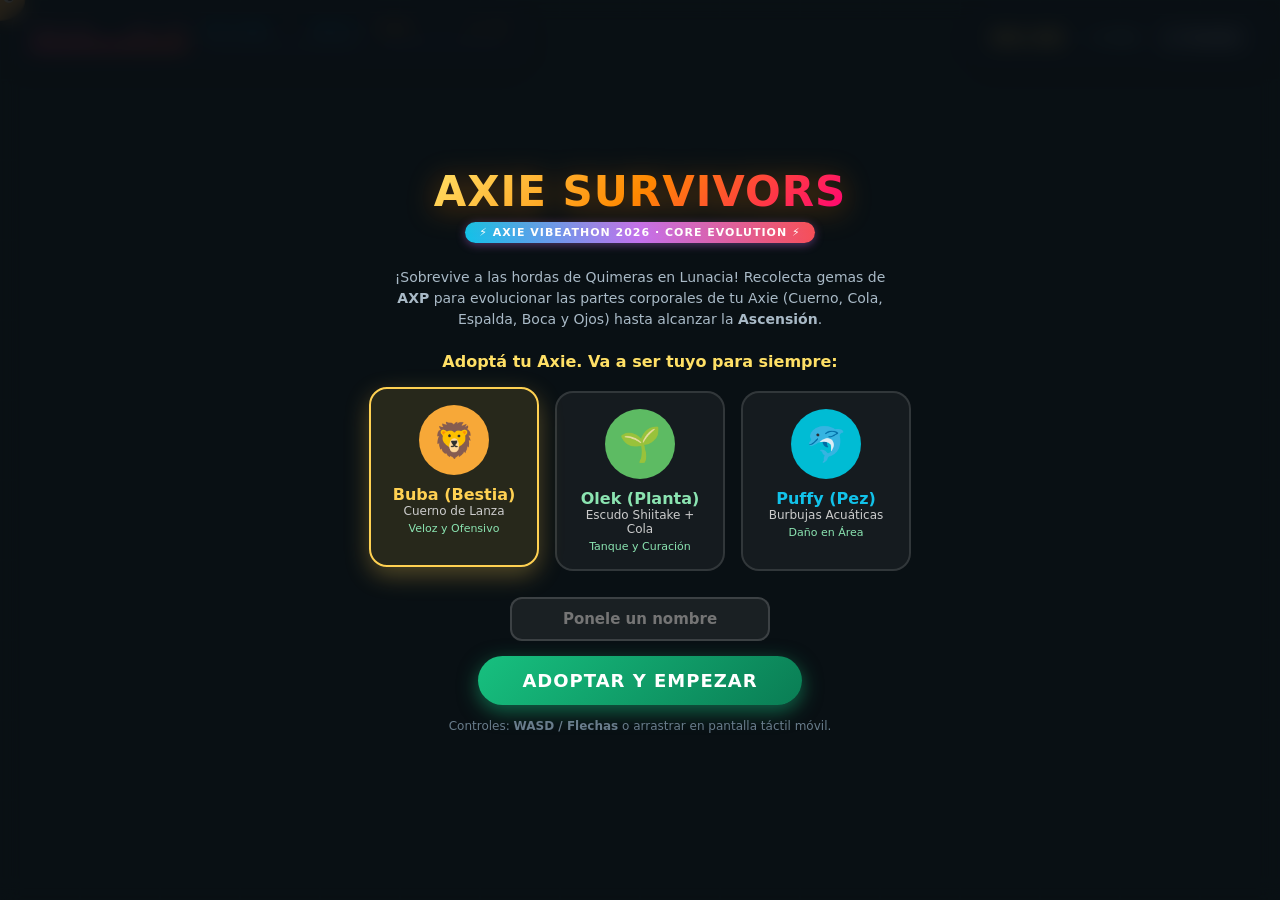
==== axie/index.html @ 71885c71 "El juego del Vibeathon, y endurecer el guardian de estaticos Entra axie/index.html, el prototipo par" ====
<!DOCTYPE html>
<html lang="es">
<head>
  <meta charset="UTF-8">
  <meta name="viewport" content="width=device-width, initial-scale=1.0, maximum-scale=1.0, user-scalable=no">
  <title>Axie Survivors: Core Evolution | Axie Vibeathon 2026</title>
  <meta name="description" content="Juego roguelite de supervivencia con evolución de partes corporales Axie Core para el Axie Vibeathon 2026.">
  <meta property="og:title" content="Axie Survivors: Core Evolution">
  <meta property="og:description" content="Defiende Lunacia contra oleadas de Quimeras, recolecta AXP y evoluciona tu Axie.">
  <meta property="og:image" content="thumbnail.jpg">
  <style>
    * {
      margin: 0;
      padding: 0;
      box-sizing: border-box;
      user-select: none;
      -webkit-user-select: none;
      font-family: 'Segoe UI', system-ui, -apple-system, sans-serif;
    }

    body, html {
      width: 100%;
      height: 100%;
      overflow: hidden;
      background-color: #0d131a;
      color: #fff;
    }

    #game-container {
      position: relative;
      width: 100%;
      height: 100%;
      display: flex;
      justify-content: center;
      align-items: center;
    }

    canvas {
      display: block;
      background: #142018;
      touch-action: none;
    }

    /* Interfaz Superior (HUD) */
    #hud {
      position: absolute;
      top: 12px;
      left: 12px;
      right: 12px;
      display: flex;
      justify-content: space-between;
      align-items: center;
      pointer-events: none;
      z-index: 10;
    }

    .hud-panel {
      background: rgba(13, 22, 28, 0.85);
      backdrop-filter: blur(8px);
      border: 1px solid rgba(255, 255, 255, 0.15);
      border-radius: 14px;
      padding: 8px 16px;
      display: flex;
      align-items: center;
      gap: 14px;
      box-shadow: 0 4px 20px rgba(0, 0, 0, 0.4);
    }

    .stat-bar-group {
      display: flex;
      flex-direction: column;
      gap: 4px;
      min-width: 160px;
    }

    .stat-label {
      font-size: 11px;
      font-weight: 700;
      text-transform: uppercase;
      letter-spacing: 0.5px;
      display: flex;
      justify-content: space-between;
    }

    .bar-container {
      width: 100%;
      height: 9px;
      background: rgba(255, 255, 255, 0.1);
      border-radius: 5px;
      overflow: hidden;
      position: relative;
    }

    .bar-fill {
      height: 100%;
      transition: width 0.15s ease-out;
      border-radius: 5px;
    }

    #hp-fill {
      background: linear-gradient(90deg, #ff416c, #ff4b2b);
      box-shadow: 0 0 10px rgba(255, 75, 43, 0.6);
    }

    #axp-fill {
      background: linear-gradient(90deg, #00b4db, #0083b0);
      box-shadow: 0 0 10px rgba(0, 180, 219, 0.6);
    }

    .hud-timer {
      font-size: 22px;
      font-weight: 800;
      letter-spacing: 1px;
      color: #ffd152;
      text-shadow: 0 2px 8px rgba(255, 209, 82, 0.4);
    }

    .hud-stats {
      font-size: 13px;
      font-weight: 700;
      color: #9fe2bf;
    }

    .hud-btn {
      pointer-events: auto;
      background: rgba(255, 255, 255, 0.1);
      border: 1px solid rgba(255, 255, 255, 0.2);
      color: white;
      border-radius: 10px;
      padding: 6px 12px;
      cursor: pointer;
      font-size: 13px;
      font-weight: 600;
      transition: all 0.2s ease;
    }

    .hud-btn:hover {
      background: rgba(255, 255, 255, 0.25);
    }

    /* Modales y Pantallas */
    .overlay-screen {
      position: absolute;
      inset: 0;
      background: rgba(8, 14, 20, 0.88);
      backdrop-filter: blur(10px);
      display: flex;
      flex-direction: column;
      justify-content: center;
      align-items: center;
      z-index: 50;
      padding: 20px;
      text-align: center;
      opacity: 1;
      transition: opacity 0.3s ease;
    }

    .overlay-screen.hidden {
      display: none;
      opacity: 0;
    }

    .game-logo {
      font-size: 42px;
      font-weight: 900;
      background: linear-gradient(135deg, #ffe066, #ff8800, #ff0077);
      -webkit-background-clip: text;
      -webkit-text-fill-color: transparent;
      margin-bottom: 6px;
      text-transform: uppercase;
      letter-spacing: 1px;
      filter: drop-shadow(0 4px 15px rgba(255, 136, 0, 0.4));
    }

    .badge-vibeathon {
      background: linear-gradient(90deg, #12c2e9, #c471ed, #f64f59);
      padding: 4px 14px;
      border-radius: 20px;
      font-size: 11px;
      font-weight: 800;
      letter-spacing: 1px;
      text-transform: uppercase;
      margin-bottom: 24px;
      box-shadow: 0 2px 10px rgba(196, 113, 237, 0.4);
    }

    /* Selector de Axies */
    .axie-selector {
      display: flex;
      gap: 16px;
      margin: 20px 0;
      flex-wrap: wrap;
      justify-content: center;
    }

    .axie-card {
      background: rgba(255, 255, 255, 0.05);
      border: 2px solid rgba(255, 255, 255, 0.12);
      border-radius: 18px;
      padding: 16px;
      width: 170px;
      cursor: pointer;
      transition: all 0.25s ease;
      display: flex;
      flex-direction: column;
      align-items: center;
    }

    .axie-card:hover, .axie-card.selected {
      border-color: #ffd152;
      background: rgba(255, 209, 82, 0.12);
      transform: translateY(-4px);
      box-shadow: 0 8px 24px rgba(255, 209, 82, 0.3);
    }

    .axie-preview-icon {
      width: 70px;
      height: 70px;
      border-radius: 50%;
      margin-bottom: 10px;
      display: flex;
      justify-content: center;
      align-items: center;
      font-size: 34px;
    }

    .btn-start {
      background: linear-gradient(135deg, #17c07f, #0a7d54);
      border: none;
      color: white;
      font-size: 18px;
      font-weight: 800;
      padding: 14px 44px;
      border-radius: 30px;
      cursor: pointer;
      box-shadow: 0 6px 20px rgba(23, 192, 127, 0.5);
      transition: all 0.2s ease;
      margin-top: 15px;
      text-transform: uppercase;
      letter-spacing: 1px;
    }

    .btn-start:hover {
      transform: scale(1.04);
      box-shadow: 0 8px 26px rgba(23, 192, 127, 0.7);
    }

    /* Modal de Subida de Nivel / Evolución de Axie Core */
    .upgrade-container {
      display: flex;
      gap: 16px;
      margin-top: 24px;
      flex-wrap: wrap;
      justify-content: center;
      max-width: 800px;
    }

    .upgrade-card {
      background: rgba(20, 32, 42, 0.95);
      border: 2px solid rgba(0, 180, 219, 0.4);
      border-radius: 16px;
      padding: 18px;
      width: 220px;
      cursor: pointer;
      transition: all 0.25s ease;
      text-align: left;
      display: flex;
      flex-direction: column;
      gap: 8px;
    }

    .upgrade-card:hover {
      transform: translateY(-6px);
      border-color: #ffe066;
      box-shadow: 0 10px 30px rgba(255, 224, 102, 0.4);
      background: rgba(26, 44, 60, 1);
    }

    .upgrade-icon {
      font-size: 32px;
      margin-bottom: 4px;
    }

    .upgrade-title {
      font-size: 16px;
      font-weight: 800;
      color: #ffe066;
    }

    .upgrade-part {
      font-size: 11px;
      font-weight: 700;
      text-transform: uppercase;
      color: #12c2e9;
      letter-spacing: 0.5px;
    }

    .upgrade-desc {
      font-size: 13px;
      color: #d1dbe5;
      line-height: 1.35;
    }

    .upgrade-level {
      margin-top: auto;
      font-size: 11px;
      font-weight: 800;
      color: #8be4b1;
      padding-top: 6px;
      border-top: 1px solid rgba(255, 255, 255, 0.1);
    }

    /* Joystick Táctil en Móvil */
    #joystick-zone {
      position: absolute;
      bottom: 24px;
      left: 24px;
      width: 120px;
      height: 120px;
      border-radius: 50%;
      background: rgba(255, 255, 255, 0.08);
      border: 2px solid rgba(255, 255, 255, 0.15);
      display: none;
      pointer-events: auto;
      touch-action: none;
      z-index: 20;
    }

    #joystick-thumb {
      position: absolute;
      width: 50px;
      height: 50px;
      border-radius: 50%;
      background: rgba(255, 209, 82, 0.7);
      border: 2px solid #fff;
      top: 35px;
      left: 35px;
      pointer-events: none;
    }

    /* ═══ AXIE CORE: el panel del Axie que es tuyo entre partidas ═══ */
    .axie-panel {
      background: rgba(20, 32, 42, 0.92);
      border: 2px solid rgba(255, 209, 82, 0.35);
      border-radius: 20px;
      padding: 18px 22px;
      width: 100%;
      max-width: 560px;
      margin: 4px 0 10px;
      text-align: left;
      box-shadow: 0 10px 34px rgba(0, 0, 0, 0.45);
    }

    .axie-cabecera {
      display: flex;
      align-items: center;
      gap: 14px;
      margin-bottom: 12px;
    }

    .axie-nombre {
      font-size: 21px;
      font-weight: 900;
      color: #ffd152;
      line-height: 1.15;
    }

    .axie-clase {
      font-size: 12px;
      font-weight: 700;
      color: #a9bac7;
      text-transform: uppercase;
      letter-spacing: 0.5px;
    }

    .axie-nivel {
      margin-left: auto;
      text-align: right;
      flex: 0 0 auto;
    }

    .axie-nivel b {
      display: block;
      font-size: 26px;
      font-weight: 900;
      color: #00e5ff;
      line-height: 1;
    }

    .axie-nivel span {
      font-size: 10px;
      font-weight: 700;
      color: #697d8c;
      text-transform: uppercase;
      letter-spacing: 0.5px;
    }

    .sellos {
      display: flex;
      gap: 5px;
      margin-top: 5px;
      justify-content: flex-end;
    }

    .sello {
      font-size: 9px;
      font-weight: 800;
      padding: 2px 7px;
      border-radius: 8px;
      background: rgba(255, 255, 255, 0.08);
      color: #4c6478;
      border: 1px solid rgba(255, 255, 255, 0.08);
    }

    .sello.logrado {
      background: linear-gradient(90deg, #c471ed, #12c2e9);
      color: #fff;
      border-color: transparent;
      box-shadow: 0 2px 8px rgba(196, 113, 237, 0.5);
    }

    .axie-barra {
      height: 8px;
      background: rgba(255, 255, 255, 0.1);
      border-radius: 5px;
      overflow: hidden;
    }

    .axie-barra div {
      height: 100%;
      background: linear-gradient(90deg, #00b4db, #c471ed);
      border-radius: 5px;
      transition: width 0.4s ease;
    }

    .axie-cifras {
      display: flex;
      justify-content: space-between;
      font-size: 11px;
      font-weight: 700;
      color: #8ea6b8;
      margin: 4px 0 12px;
    }

    .axie-cifras b { color: #ffe066; }

    .partes-grilla {
      display: grid;
      grid-template-columns: repeat(3, 1fr);
      gap: 8px;
    }

    .parte-chip {
      background: rgba(255, 255, 255, 0.05);
      border: 1px solid rgba(255, 255, 255, 0.1);
      border-radius: 12px;
      padding: 8px 9px;
      display: flex;
      align-items: center;
      gap: 8px;
      font-size: 12px;
    }

    .parte-chip .ico { font-size: 17px; line-height: 1; }
    .parte-chip .txt { flex: 1; min-width: 0; }
    .parte-chip .nom {
      display: block;
      font-weight: 800;
      color: #d1dbe5;
      white-space: nowrap;
      overflow: hidden;
      text-overflow: ellipsis;
    }
    .parte-chip .niv { display: block; font-size: 10px; font-weight: 700; color: #8be4b1; }

    .parte-comprar {
      background: rgba(23, 192, 127, 0.9);
      border: none;
      color: #fff;
      font-weight: 800;
      font-size: 10px;
      padding: 5px 8px;
      border-radius: 9px;
      cursor: pointer;
      white-space: nowrap;
      transition: all 0.2s ease;
    }

    .parte-comprar:hover:not(:disabled) { background: #17c07f; transform: scale(1.06); }
    .parte-comprar:disabled { background: rgba(255, 255, 255, 0.07); color: #4c6478; cursor: default; }

    .campo-nombre {
      background: rgba(255, 255, 255, 0.07);
      border: 2px solid rgba(255, 255, 255, 0.15);
      border-radius: 12px;
      padding: 11px 16px;
      color: #fff;
      font-size: 15px;
      font-weight: 700;
      text-align: center;
      width: 260px;
      margin-top: 6px;
    }

    .campo-nombre:focus { outline: none; border-color: #ffd152; }

    .btn-sec {
      background: none;
      border: none;
      color: #697d8c;
      font-size: 11px;
      font-weight: 700;
      cursor: pointer;
      text-decoration: underline;
      margin-top: 12px;
      padding: 4px;
    }

    .btn-sec:hover { color: #a9bac7; }

    .nota-core {
      max-width: 560px;
      font-size: 11px;
      color: #566b7d;
      line-height: 1.45;
      margin-top: 10px;
    }

    .ganancia {
      font-size: 15px;
      font-weight: 800;
      color: #8be4b1;
    }

    .ganancia b { color: #ffe066; font-size: 19px; }

    @media (max-width: 768px) {
      .game-logo { font-size: 30px; }
      .upgrade-card { width: 100%; max-width: 280px; }
      #joystick-zone { display: block; }
      .partes-grilla { grid-template-columns: repeat(2, 1fr); }
      .axie-panel { padding: 14px 16px; }
    }
  </style>
</head>
<body>

<div id="game-container">
  <canvas id="gameCanvas"></canvas>

  <!-- HUD Superior -->
  <div id="hud">
    <div class="hud-panel">
      <!-- Barra de Vida -->
      <div class="stat-bar-group">
        <div class="stat-label">
          <span style="color: #ff6b6b;">Vida (HP)</span>
          <span id="hp-text" style="color: #ff6b6b;">100 / 100</span>
        </div>
        <div class="bar-container">
          <div id="hp-fill" class="bar-fill" style="width: 100%;"></div>
        </div>
      </div>

      <!-- Barra de AXP (Axie Experience Points) -->
      <div class="stat-bar-group">
        <div class="stat-label">
          <span style="color: #00b4db;">AXP Core</span>
          <span id="axp-text" style="color: #00b4db;">Nivel 1</span>
        </div>
        <div class="bar-container">
          <div id="axp-fill" class="bar-fill" style="width: 0%;"></div>
        </div>
      </div>

      <!-- Rage → Fury, y los Puntos de Potencial que quedan -->
      <div class="stat-bar-group" style="min-width: 130px;">
        <div class="stat-label">
          <span id="rage-label" style="color: #ff8800;">Rage</span>
          <span id="rage-text" style="color: #ff8800;">0 / 10</span>
        </div>
        <div class="bar-container">
          <div id="rage-fill" class="bar-fill" style="width: 0%; background: linear-gradient(90deg,#ff8800,#ff4b2b); box-shadow: 0 0 10px rgba(255,75,43,.6);"></div>
        </div>
        <div id="pp-text" style="font-size: 10px; font-weight: 700; color: #8ea6b8; margin-top: 2px;"></div>
      </div>
    </div>

    <div class="hud-panel">
      <div id="timer-display" class="hud-timer">00:00</div>
      <div class="hud-stats">⚔️ <span id="kills-display">0</span> Kills</div>
      <button id="sound-btn" class="hud-btn" onclick="toggleAudio()">🔊 Sonido</button>
    </div>
  </div>

  <!-- Joystick Virtual para Móvil -->
  <div id="joystick-zone">
    <div id="joystick-thumb"></div>
  </div>

  <!-- Pantalla de Inicio -->
  <div id="start-screen" class="overlay-screen">
    <h1 class="game-logo">Axie Survivors</h1>
    <div class="badge-vibeathon">⚡ Axie Vibeathon 2026 · Core Evolution ⚡</div>
    <p style="max-width: 520px; color: #a9bac7; line-height: 1.5; margin-bottom: 12px; font-size: 14px;">
      ¡Sobrevive a las hordas de Quimeras en Lunacia! Recolecta gemas de <strong>AXP</strong> para evolucionar las partes corporales de tu Axie (Cuerno, Cola, Espalda, Boca y Ojos) hasta alcanzar la <strong>Ascensión</strong>.
    </p>

    <!-- ══ Estado A: todavía no adoptaste un Axie ══ -->
    <div id="adopcion">
    <h3 style="color: #ffe066; font-size: 16px; margin-top: 10px;">Adoptá tu Axie. Va a ser tuyo para siempre:</h3>
    <div class="axie-selector">
      <div class="axie-card selected" onclick="selectAxie('beast')">
        <div class="axie-preview-icon" style="background: #f7a838;">🦁</div>
        <strong style="color: #ffd152;">Buba (Bestia)</strong>
        <span style="font-size: 12px; color: #ccc;">Cuerno de Lanza</span>
        <span style="font-size: 11px; color: #8be4b1; margin-top: 4px;">Veloz y Ofensivo</span>
      </div>

      <div class="axie-card" onclick="selectAxie('plant')">
        <div class="axie-preview-icon" style="background: #5dbb63;">🌱</div>
        <strong style="color: #8be4b1;">Olek (Planta)</strong>
        <span style="font-size: 12px; color: #ccc;">Escudo Shiitake + Cola</span>
        <span style="font-size: 11px; color: #8be4b1; margin-top: 4px;">Tanque y Curación</span>
      </div>

      <div class="axie-card" onclick="selectAxie('aqua')">
        <div class="axie-preview-icon" style="background: #00bcd4;">🐬</div>
        <strong style="color: #12c2e9;">Puffy (Pez)</strong>
        <span style="font-size: 12px; color: #ccc;">Burbujas Acuáticas</span>
        <span style="font-size: 11px; color: #8be4b1; margin-top: 4px;">Daño en Área</span>
      </div>
    </div>

      <input id="nombre-axie" class="campo-nombre" maxlength="18" placeholder="Ponele un nombre" autocomplete="off">
      <br>
      <button class="btn-start" onclick="adoptarAxie()">Adoptar y empezar</button>
    </div>

    <!-- ══ Estado B: ya tenés tu Axie — se arma en pintarPanelAxie() ══ -->
    <div id="mi-axie" class="axie-panel" hidden></div>
    <button id="btn-jugar" class="btn-start" onclick="startGame()" hidden>¡Iniciar Misión!</button>

    <p style="margin-top: 14px; font-size: 12px; color: #697d8c;">
      Controles: <strong>WASD / Flechas</strong> o arrastrar en pantalla táctil móvil.
    </p>
    <p id="nota-core" class="nota-core" hidden>
      El AXP que juntes no se pierde al morir: sube de nivel a <b id="nota-nombre">tu Axie</b> para siempre.
      En los niveles 9, 19 y 29 puede <b>Ascender</b>, y cada Ascensión sube el techo de sus partes corporales.
      <i>La progresión se guarda en este navegador; en la versión conectada iría al AXP on-chain de Sky Mavis.</i>
    </p>
    <button id="btn-liberar" class="btn-sec" onclick="liberarAxie()" hidden>Liberar este Axie y adoptar otro</button>
  </div>

  <!-- Modal de Evolución de Parte Axie Core (Subida de Nivel) -->
  <div id="upgrade-modal" class="overlay-screen hidden">
    <h2 style="font-size: 28px; color: #ffe066; margin-bottom: 4px;">¡EVOLUCIÓN AXIE CORE!</h2>
    <p style="color: #a9bac7; font-size: 14px;">Evolucioná una carta, equipá una runa o pegá un amuleto:</p>
    <div id="upgrade-options" class="upgrade-container">
      <!-- Se inyectan dinámicamente -->
    </div>
  </div>

  <!-- Pantalla de Fin de Juego -->
  <div id="gameover-screen" class="overlay-screen hidden">
    <h2 id="gameover-title" style="font-size: 36px; color: #ff4b2b; margin-bottom: 8px;">¡TU AXIE HA CAÍDO!</h2>
    <div class="hud-panel" style="flex-direction: column; gap: 8px; margin: 16px 0; min-width: 280px;">
      <p style="font-size: 15px;">Tiempo Sobrevivido: <strong id="final-time" style="color: #ffd152;">00:00</strong></p>
      <p style="font-size: 15px;">Quimeras Derrotadas: <strong id="final-kills" style="color: #ff6b6b;">0</strong></p>
      <p style="font-size: 15px;">Nivel de la corrida: <strong id="final-level" style="color: #00b4db;">1</strong></p>
    </div>

    <!-- Lo que la corrida le dejó al Axie: esto es lo que NO se pierde -->
    <p class="ganancia">Tu Axie cosechó <b id="axp-cosechado">0</b> AXP</p>
    <p id="subio-nivel" style="font-size: 14px; color: #c471ed; font-weight: 800; margin-top: 6px;" hidden></p>
    <div id="mi-axie-fin" class="axie-panel" style="margin-top: 14px;"></div>

    <button class="btn-start" onclick="volverAlInicio()">Continuar</button>
  </div>

  <!-- Ascensión: los niveles 9, 19 y 29, igual que en Axie -->
  <div id="ascension-modal" class="overlay-screen hidden">
    <div class="badge-vibeathon">⚡ Axie Core ⚡</div>
    <h2 style="font-size: 34px; color: #ffe066; margin-bottom: 6px;">¡ASCENSIÓN!</h2>
    <p style="color: #d1dbe5; font-size: 15px; max-width: 460px; line-height: 1.5;">
      <b id="asc-nombre">Tu Axie</b> llegó al <b id="asc-nivel">nivel 9</b> y sincronizó su progreso.
    </p>
    <p style="color: #8be4b1; font-size: 15px; font-weight: 800; margin-top: 10px;">
      Sus partes corporales ahora pueden llegar al <b id="asc-techo">nivel 2</b>.
    </p>
    <button class="btn-start" onclick="cerrarAscension()">Sincronizar</button>
  </div>
</div>

<script>
/* ==========================================================================
   AXIE SURVIVORS: CORE EVOLUTION - MOTOR DEL JUEGO
   Construido para el Axie Vibeathon 2026 con IA (Antigravity)
   ========================================================================== */

// --- Sistema de Audio Sintetizado (Web Audio API - Cero dependencias externas) ---
let audioCtx = null;
let audioEnabled = true;

function initAudio() {
  if (!audioCtx) {
    audioCtx = new (window.AudioContext || window.webkitAudioContext)();
  }
  if (audioCtx.state === 'suspended') {
    audioCtx.resume();
  }
}

function toggleAudio() {
  audioEnabled = !audioEnabled;
  document.getElementById('sound-btn').innerText = audioEnabled ? '🔊 Sonido' : '🔇 Mudo';
}

function playSound(type) {
  if (!audioEnabled || !audioCtx) return;
  try {
    const osc = audioCtx.createOscillator();
    const gain = audioCtx.createGain();
    osc.connect(gain);
    gain.connect(audioCtx.destination);
    const now = audioCtx.currentTime;

    if (type === 'shoot') {
      osc.type = 'triangle';
      osc.frequency.setValueAtTime(440, now);
      osc.frequency.exponentialRampToValueAtTime(110, now + 0.12);
      gain.gain.setValueAtTime(0.2, now);
      gain.gain.exponentialRampToValueAtTime(0.01, now + 0.12);
      osc.start(now);
      osc.stop(now + 0.12);
    } else if (type === 'gem') {
      osc.type = 'sine';
      osc.frequency.setValueAtTime(600, now);
      osc.frequency.setValueAtTime(900, now + 0.05);
      gain.gain.setValueAtTime(0.15, now);
      gain.gain.exponentialRampToValueAtTime(0.01, now + 0.12);
      osc.start(now);
      osc.stop(now + 0.12);
    } else if (type === 'hit') {
      osc.type = 'square';
      osc.frequency.setValueAtTime(150, now);
      osc.frequency.exponentialRampToValueAtTime(40, now + 0.08);
      gain.gain.setValueAtTime(0.18, now);
      gain.gain.exponentialRampToValueAtTime(0.01, now + 0.08);
      osc.start(now);
      osc.stop(now + 0.08);
    } else if (type === 'levelup') {
      osc.type = 'sine';
      osc.frequency.setValueAtTime(330, now);
      osc.frequency.setValueAtTime(440, now + 0.08);
      osc.frequency.setValueAtTime(554, now + 0.16);
      osc.frequency.setValueAtTime(659, now + 0.24);
      gain.gain.setValueAtTime(0.25, now);
      gain.gain.exponentialRampToValueAtTime(0.01, now + 0.35);
      osc.start(now);
      osc.stop(now + 0.35);
    } else if (type === 'shockwave') {
      osc.type = 'sawtooth';
      osc.frequency.setValueAtTime(180, now);
      osc.frequency.exponentialRampToValueAtTime(50, now + 0.25);
      gain.gain.setValueAtTime(0.25, now);
      gain.gain.exponentialRampToValueAtTime(0.01, now + 0.25);
      osc.start(now);
      osc.stop(now + 0.25);
    }
  } catch (e) {}
}

// --- Configuración de Canvas y Renderizado ---
const canvas = document.getElementById('gameCanvas');
const ctx = canvas.getContext('2d');

let viewWidth = window.innerWidth;
let viewHeight = window.innerHeight;

function resize() {
  viewWidth = window.innerWidth;
  viewHeight = window.innerHeight;
  canvas.width = viewWidth;
  canvas.height = viewHeight;
}
window.addEventListener('resize', resize);
resize();

// --- Estado Global del Juego ---
let gameState = 'START'; // START, PLAYING, UPGRADE, GAMEOVER
let gameTime = 0; // segundos
let kills = 0;
let lastTimestamp = 0;
let selectedClass = 'beast';

// Cámara
const camera = { x: 0, y: 0 };

// Límites del mundo de Lunacia
const WORLD_SIZE = 2600;

// --- Partes Corporales de Axie Core y sus Niveles ---
const bodyParts = {
  horn: { name: 'Cuerno (Pocky)', level: 0, maxLevel: 5, icon: '🗡️', part: 'Cuerno', desc: 'Dispara lanzas perforantes a la quimera más cercana.' },
  tail: { name: 'Cola (Carrot)', level: 0, maxLevel: 5, icon: '⚡', part: 'Cola', desc: 'Onda expansiva radial que empuja y daña enemigos.' },
  back: { name: 'Espalda (Shiitake)', level: 0, maxLevel: 5, icon: '🛡️', part: 'Espalda', desc: 'Otorga escudo protector y regeneración periódica.' },
  mouth: { name: 'Boca (Nut Cracker)', level: 0, maxLevel: 5, icon: '🦷', part: 'Boca', desc: 'Ráfaga de mordiscos con probabilidad de robo de vida.' },
  eyes: { name: 'Ojos (Chubby)', level: 0, maxLevel: 5, icon: '👁️', part: 'Ojos', desc: 'Aumenta el radio magnético de AXP y golpe crítico.' },
  ears: { name: 'Orejas (Nimo)', level: 0, maxLevel: 5, icon: '🪽', part: 'Orejas', desc: 'Aumenta la velocidad de movimiento y recarga de ataques.' }
};

/* ══════════════════════════════════════════════════════════════════════════
   AXIE CORE — el Axie es TUYO y sobrevive a la partida
   ──────────────────────────────────────────────────────────────────────────
   El documento oficial de Axie Core pide que un juego de terceros no sea una
   experiencia aislada, sino que alimente la progresión del Axie del jugador.
   Acá se refleja el sistema real:
     · AXP  — se acumula de por vida y NO se pierde al morir.
     · Nivel — sale del AXP acumulado. Máximo 30, como en Axie.
     · Ascensión — en los niveles 9, 19 y 29. En Axie sincroniza el nivel
       on-chain y es lo que habilita subir las partes de nivel; acá cada
       Ascensión sube el TECHO de las partes permanentes.
     · Partes — las 6 reales, se mejoran gastando AXP hasta ese techo.
   El guardado es localStorage: es el reemplazo local del AXP on-chain de Sky
   Mavis, que es lo que iría en la versión conectada a Ronin.
   ══════════════════════════════════════════════════════════════════════════ */
const CLAVE_AXIE = 'axie_core_v1';
const NIVEL_MAX = 30;
const ASCENSIONES = [9, 19, 29];

const CLASES = {
  beast: { nombre: 'Bestia', icono: '🦁', color: '#f7a838', sugerido: 'Buba' },
  plant: { nombre: 'Planta', icono: '🌱', color: '#5dbb63', sugerido: 'Olek' },
  aqua:  { nombre: 'Pez',    icono: '🐬', color: '#00bcd4', sugerido: 'Puffy' }
};

let miAxie = null;
let axpDeLaCorrida = 0;

/* ══════════════════════════════════════════════════════════════════════════
   LAS PARTES SON CARTAS  —  el corazón de Axie Origins
   ──────────────────────────────────────────────────────────────────────────
   En Origins cada una de las 6 partes del cuerpo ES una carta, con su clase
   propia. Un Axie Bestia puede tener orejas de Planta, y esa carta cuenta como
   Planta para todo: para el triángulo y para los Puntos de Potencial.
   Buba usa las partes REALES del Axie #5147 (wings-pro), un Axie que existe.
   ⚠️ Las de Olek y Puffy son plausibles pero SIN VERIFICAR contra el juego:
   hay que cambiarlas por las de dos Axies reales de la colección.
   ══════════════════════════════════════════════════════════════════════════ */
const PARTES_POR_CLASE = {
  beast: {   // Axie #5147 "wings-pro" — partes reales
    eyes:  { carta: 'Neo',          clase: 'bird'  },
    ears:  { carta: 'Clover',       clase: 'plant' },
    mouth: { carta: 'Goda',         clase: 'beast' },
    horn:  { carta: 'Little Branch',clase: 'beast' },
    back:  { carta: 'Ronin',        clase: 'beast' },
    tail:  { carta: 'Shiba',        clase: 'beast' }
  },
  plant: {   // ⚠️ sin verificar
    eyes:  { carta: 'Papi',         clase: 'plant' },
    ears:  { carta: 'Leafy',        clase: 'plant' },
    mouth: { carta: 'Serious',      clase: 'plant' },
    horn:  { carta: 'Cactus',       clase: 'plant' },
    back:  { carta: 'Shiitake',     clase: 'plant' },
    tail:  { carta: 'Carrot',       clase: 'plant' }
  },
  aqua: {    // ⚠️ sin verificar
    eyes:  { carta: 'Gero',         clase: 'aqua'  },
    ears:  { carta: 'Nimo',         clase: 'aqua'  },
    mouth: { carta: 'Risky Fish',   clase: 'aqua'  },
    horn:  { carta: 'Shoal Star',   clase: 'aqua'  },
    back:  { carta: 'Anemone',      clase: 'aqua'  },
    tail:  { carta: 'Nimo Tail',    clase: 'aqua'  }
  }
};

/* Colores de clase, para pintar las cartas y los amuletos */
const COLOR_CLASE = { beast:'#f7a838', plant:'#5dbb63', aqua:'#00bcd4', bird:'#ff6b9d', neutral:'#c9d4de' };
const NOMBRE_CLASE = { beast:'Bestia', plant:'Planta', aqua:'Aqua', bird:'Ave', neutral:'Neutral' };

/* ══ PUNTOS DE POTENCIAL ══
   15 por Axie: 2 por cada parte (de la clase de esa parte) + 3 del cuerpo
   (de la clase del Axie). Es la cuenta exacta del juego: el #5147 da
   11 Bestia / 2 Planta / 2 Ave, que es 4 partes Bestia ×2 + 3 del cuerpo. */
let puntosPotencial = {};

function calcularPuntosPotencial(cls){
  const pp = { beast:0, plant:0, aqua:0, bird:0 };
  const set = PARTES_POR_CLASE[cls];
  for (const k in set) pp[set[k].clase] = (pp[set[k].clase] || 0) + 2;
  pp[cls] += 3;                       // el cuerpo
  return pp;
}

/* ══ RUNAS ══  Una por Axie, pasiva, atada a la clase. Se elige en la corrida.
   "Way of Beast/Plant/Aquatic", "Counter Stance" y "Heart of the Ocean" son
   nombres reales de Origins; los efectos están adaptados al formato survivors. */
const RUNAS = {
  beast: [
    { id:'way-beast', nombre:'Way of Beast', rareza:'Épica',
      desc:'Cada quimera derrotada te da +1 Rage.' },
    { id:'counter-stance', nombre:'Counter Stance', rareza:'Mística',
      desc:'Cuando te golpean, devolvés una onda de daño alrededor.' }
  ],
  plant: [
    { id:'way-plant', nombre:'Way of Plant', rareza:'Épica',
      desc:'Leaf: regenerás 5 HP cada 4 segundos.' },
    { id:'thorn-armor', nombre:'Armadura de Espinas', rareza:'Rara',
      desc:'+40 HP máximo, y los que te tocan reciben daño.' }
  ],
  aqua: [
    { id:'heart-ocean', nombre:'Heart of the Ocean', rareza:'Épica',
      desc:'+75 HP máximo.' },
    { id:'way-aqua', nombre:'Way of Aquatic', rareza:'Mística',
      desc:'Cada 6 gemas de AXP disparás una burbuja que estalla.' }
  ]
};

/* ══ AMULETOS ══  Uno por carta. Se pagan con Puntos de Potencial: los de
   clase exigen puntos de ESA clase, los neutrales usan cualquiera. */
const AMULETOS = [
  { id:'furia',   nombre:'Amuleto de Furia',  clase:'neutral', costo:2, rareza:'Común',
    desc:'+30% de daño de esta carta.' },
  { id:'veloz',   nombre:'Amuleto Veloz',     clase:'neutral', costo:3, rareza:'Raro',
    desc:'−25% de recarga de esta carta.' },
  { id:'preciso', nombre:'Amuleto Preciso',   clase:'neutral', costo:2, rareza:'Común',
    desc:'+20% de probabilidad de golpe crítico (×2).' },
  { id:'rage',    nombre:'Amuleto de Rage',   clase:'beast',   costo:3, rareza:'Épico',
    desc:'Esta carta suma +1 Rage cada vez que golpea.' },
  { id:'hoja',    nombre:'Amuleto de Hoja',   clase:'plant',   costo:3, rareza:'Raro',
    desc:'Esta carta te cura 3 HP por golpe.' },
  { id:'pluma',   nombre:'Amuleto de Pluma',  clase:'bird',    costo:3, rareza:'Raro',
    desc:'Feather: esta carta alcanza más lejos y pega +15%.' },
  { id:'burbuja', nombre:'Amuleto de Burbuja',clase:'aqua',    costo:3, rareza:'Épico',
    desc:'Aplica Vulnerable: la quimera recibe +20% de daño.' }
];

/* Lo equipado en la corrida actual */
let runaEquipada = null;
let amuletos = {};        // parte → amuleto
let ppGastados = {};      // clase → puntos usados

/* ══ RAGE Y FURY ══  +2 de daño por stack; a los 10 se transforma.
   Es literalmente el sistema de Origins, y es el pico que le faltaba a la corrida. */
let rage = 0;
let furyRestante = 0;
let cansancio = 0;

/* ⚠️ Fury tiene que ser un PICO, no el estado normal. Medido: con Way of Beast
   (+1 Rage por muerte) más el Amuleto de Rage (+1 por golpe), el jugador pasaba
   40 de 70 segundos transformado — al doble de daño el 57% del tiempo, que
   deja de ser un premio y pasa a ser el piso. Después de cada Fury hay 6
   segundos en los que el Rage no sube, y así la cadencia es subir, estallar,
   recuperar. */
function sumarRage(n){
  if (furyRestante > 0 || cansancio > 0) return;
  rage = Math.min(10, rage + n);
  if (rage >= 10){
    rage = 0;
    furyRestante = 6;
    playSound('levelup');
    createFloatingText(player.x, player.y - 44, '¡FURY FORM!', '#ff4b2b');
  }
}

/* El multiplicador de daño que sale de Rage/Fury, igual que en el juego real */
function multiplicadorDeRage(){ return furyRestante > 0 ? 2 : 1; }
function bonoPlanoDeRage(){ return furyRestante > 0 ? 0 : rage * 2; }

/* ══ TRIÁNGULO DE CLASES ══
   Reptil/Planta/Dusk → Aqua/Ave/Dawn → Bestia/Bug/Mech → Reptil/Planta/Dusk.
   ±15%, y +10% más si el Axie usa una carta de su propia clase. Se apilan. */
const LE_GANA_A = { plant:['aqua','bird'], aqua:['beast'], bird:['beast'], beast:['plant'] };

function factorDeClase(claseCarta, claseEnemigo){
  let f = 1;
  if ((LE_GANA_A[claseCarta] || []).includes(claseEnemigo)) f += 0.15;
  else if ((LE_GANA_A[claseEnemigo] || []).includes(claseCarta)) f -= 0.15;
  if (miAxie && claseCarta === miAxie.clase) f += 0.10;   // carta de su propia clase
  return f;
}

/* Todo lo que una carta necesita saber para pegar: daño, recarga y extras. */
function statsDeCarta(parte, danioBase, recargaBase){
  const a = amuletos[parte];
  let danio = danioBase, recarga = recargaBase, alcance = 1, critico = 0;
  if (a){
    if (a.id === 'furia')   danio *= 1.30;
    if (a.id === 'veloz')   recarga *= 0.75;
    if (a.id === 'preciso') critico += 0.20;
    if (a.id === 'pluma'){  danio *= 1.15; alcance = 1.35; }
  }
  danio = (danio + bonoPlanoDeRage()) * multiplicadorDeRage();
  return { danio, recarga, alcance, critico, amuleto: a };
}

/* Todo lo que entra al HTML pasa por acá: el nombre lo escribe el jugador. */
function esc(s){
  return String(s).replace(/[&<>"']/g, c =>
    ({ '&':'&amp;', '<':'&lt;', '>':'&gt;', '"':'&quot;', "'":'&#39;' }[c]));
}

const axpDeNivel = (n) => Math.floor(40 * Math.pow(n, 1.7));
const techoDePartes = (a) => 1 + a.ascensiones;
const costoDeParte = (nivelActual) => 400 * Math.pow(nivelActual + 1, 2);

function nivelPorAxp(axp){
  let n = 1;
  while (n < NIVEL_MAX && axp >= axpDeNivel(n + 1)) n++;
  return n;
}

/* ⚠️ Lo que vuelve de localStorage se sanea número por número: alcanza con
   editarlo a mano para meter un "5" de texto o un 1e999 y romper las cuentas. */
function cargarAxie(){
  try {
    const crudo = localStorage.getItem(CLAVE_AXIE);
    if (!crudo) return null;
    const a = JSON.parse(crudo);
    if (!a || !CLASES[a.clase]) return null;
    const entero = (v, tope) => Math.min(tope, Math.max(0, Math.floor(Number(v)) || 0));
    a.nombre = String(a.nombre || 'Axie').slice(0, 18);
    a.axpTotal = entero(a.axpTotal, 9e12);
    a.axpDisponible = entero(a.axpDisponible, 9e12);
    a.ascensiones = entero(a.ascensiones, ASCENSIONES.length);
    const partes = {};
    for (const k in bodyParts) partes[k] = entero(a.partes && a.partes[k], bodyParts[k].maxLevel);
    a.partes = partes;
    return a;
  } catch (e) { return null; }
}

function guardarAxie(){
  try { localStorage.setItem(CLAVE_AXIE, JSON.stringify(miAxie)); } catch (e) {}
}

function adoptarAxie(){
  const campo = document.getElementById('nombre-axie');
  const escrito = (campo.value || '').trim().slice(0, 18);
  miAxie = {
    nombre: escrito || CLASES[selectedClass].sugerido,
    clase: selectedClass,
    axpTotal: 0,
    axpDisponible: 0,
    ascensiones: 0,
    partes: Object.fromEntries(Object.keys(bodyParts).map(k => [k, 0]))
  };
  guardarAxie();
  mostrarInicio();
  startGame();
}

function liberarAxie(){
  if (!miAxie) return;
  if (!confirm('¿Liberar a ' + miAxie.nombre + '? Se pierde todo su progreso.')) return;
  try { localStorage.removeItem(CLAVE_AXIE); } catch (e) {}
  miAxie = null;
  mostrarInicio();
}

function mejorarParte(k){
  if (!miAxie) return;
  const lv = miAxie.partes[k];
  const costo = costoDeParte(lv);
  if (lv >= techoDePartes(miAxie) || miAxie.axpDisponible < costo) return;
  miAxie.axpDisponible -= costo;
  miAxie.partes[k]++;
  guardarAxie();
  playSound('levelup');
  pintarPanelAxie(gameState === 'GAMEOVER' ? 'mi-axie-fin' : 'mi-axie');
}

function pintarPanelAxie(destinoId){
  const cont = document.getElementById(destinoId);
  if (!cont || !miAxie) return;

  const cls = CLASES[miAxie.clase];
  const nivel = nivelPorAxp(miAxie.axpTotal);
  const tope = nivel >= NIVEL_MAX;
  const base = axpDeNivel(nivel);
  const sig = axpDeNivel(Math.min(NIVEL_MAX, nivel + 1));
  const pct = tope ? 100 : Math.round(((miAxie.axpTotal - base) / (sig - base)) * 100);
  const techo = techoDePartes(miAxie);
  const num = (n) => n.toLocaleString('es');

  const sellos = ASCENSIONES.map((n, i) =>
    `<span class="sello ${miAxie.ascensiones > i ? 'logrado' : ''}">ASC ${n}</span>`).join('');

  const partes = Object.keys(bodyParts).map(k => {
    const p = bodyParts[k];
    const lv = miAxie.partes[k];
    const costo = costoDeParte(lv);
    const enTope = lv >= techo;
    const puede = !enTope && miAxie.axpDisponible >= costo;
    return `<div class="parte-chip">
      <span class="ico">${p.icon}</span>
      <span class="txt"><span class="nom">${p.part}</span><span class="niv">Nv ${lv} / ${techo}</span></span>
      <button class="parte-comprar" ${puede ? '' : 'disabled'} onclick="mejorarParte('${k}')"
        >${enTope ? 'TOPE' : num(costo) + ' AXP'}</button>
    </div>`;
  }).join('');

  cont.innerHTML = `
    <div class="axie-cabecera">
      <div class="axie-preview-icon" style="background:${cls.color}; width:52px; height:52px; font-size:26px; margin:0;">${cls.icono}</div>
      <div>
        <div class="axie-nombre">${esc(miAxie.nombre)}</div>
        <div class="axie-clase">${cls.nombre} · Axie Core</div>
      </div>
      <div class="axie-nivel">
        <b>${nivel}</b><span>Nivel del Axie</span>
        <div class="sellos">${sellos}</div>
      </div>
    </div>
    <div class="axie-barra"><div style="width:${pct}%"></div></div>
    <div class="axie-cifras">
      <span>AXP de por vida: <b>${num(miAxie.axpTotal)}</b></span>
      <span>${tope ? 'Nivel máximo' : 'Faltan <b>' + num(sig - miAxie.axpTotal) + '</b> para el nivel ' + (nivel + 1)}</span>
    </div>
    <div class="axie-cifras" style="margin-bottom:8px;">
      <span>Para gastar en partes: <b>${num(miAxie.axpDisponible)} AXP</b></span>
      <span>Techo de partes: <b>Nv ${techo}</b></span>
    </div>
    <div class="partes-grilla">${partes}</div>`;
}

function mostrarInicio(){
  const hay = !!miAxie;
  document.getElementById('adopcion').hidden = hay;
  document.getElementById('mi-axie').hidden = !hay;
  document.getElementById('btn-jugar').hidden = !hay;
  document.getElementById('nota-core').hidden = !hay;
  document.getElementById('btn-liberar').hidden = !hay;

  if (hay){
    selectedClass = miAxie.clase;
    document.getElementById('nota-nombre').innerText = miAxie.nombre;
    pintarPanelAxie('mi-axie');
  }

  document.getElementById('gameover-screen').classList.add('hidden');
  document.getElementById('ascension-modal').classList.add('hidden');
  document.getElementById('start-screen').classList.remove('hidden');
  gameState = 'START';
}

function volverAlInicio(){ mostrarInicio(); }

function ofrecerAscension(nuevas){
  miAxie.ascensiones = nuevas;
  guardarAxie();
  document.getElementById('asc-nombre').innerText = miAxie.nombre;
  document.getElementById('asc-nivel').innerText = 'nivel ' + ASCENSIONES[nuevas - 1];
  document.getElementById('asc-techo').innerText = 'nivel ' + techoDePartes(miAxie);
  document.getElementById('ascension-modal').classList.remove('hidden');
  playSound('levelup');
}

function cerrarAscension(){
  document.getElementById('ascension-modal').classList.add('hidden');
  pintarPanelAxie('mi-axie-fin');
}

// --- Jugador (Axie) ---
const player = {
  x: 0,
  y: 0,
  radius: 22,
  speed: 190,
  hp: 100,
  maxHp: 100,
  shield: 0,
  maxShield: 40,
  level: 1,
  axp: 0,
  nextLevelAxp: 100,
  color: '#f7a838',
  facingLeft: false,
  walkCycle: 0,
  // Tiempos de recarga de ataques
  hornCooldown: 0,
  tailCooldown: 0,
  mouthCooldown: 0,
  backHealCooldown: 0
};

// Entidades del mundo
let projectiles = [];
let shockwaves = [];
let enemies = [];
let gems = [];
let particles = [];
let floatingTexts = [];

// --- Configuración de Clases ---
function selectAxie(cls) {
  selectedClass = cls;
  document.querySelectorAll('.axie-card').forEach(c => c.classList.remove('selected'));
  event.currentTarget.classList.add('selected');
}

function applyAxieClass(cls) {
  // Reiniciar partes
  for (let key in bodyParts) {
    bodyParts[key].level = 0;
  }

  /* Las 6 cartas del Axie: nombre y clase reales de cada parte. Una parte de
     otra clase (las orejas Clover de Buba son Planta) cuenta como esa clase
     para el triángulo y para los Puntos de Potencial. */
  const cartas = PARTES_POR_CLASE[cls];
  for (const k in bodyParts){
    bodyParts[k].carta = cartas[k].carta;
    bodyParts[k].clase = cartas[k].clase;
    bodyParts[k].name = cartas[k].carta;
  }

  // Runa, amuletos, potencial y Rage: todo empieza de cero en cada corrida
  runaEquipada = null;
  amuletos = {};
  ppGastados = { beast:0, plant:0, aqua:0, bird:0 };
  puntosPotencial = calcularPuntosPotencial(cls);
  rage = 0;
  furyRestante = 0;
  cansancio = 0;

  if (cls === 'beast') {
    player.color = '#f7a838'; // Dorado Bestia
    player.maxHp = 100;
    player.speed = 210;
    bodyParts.horn.level = 1; // Comienza con lanza
  } else if (cls === 'plant') {
    player.color = '#5dbb63'; // Verde Planta
    player.maxHp = 150;
    player.speed = 175;
    bodyParts.back.level = 1; // Comienza con escudo
    // ⚠️ Y con la cola, o la Planta no puede hacer daño. El escudo cura pero no
    // mata; sin un arma no hay muertos, sin muertos no hay gemas, sin gemas no
    // hay AXP y sin AXP nunca llega al menú donde le darían un arma. Era un
    // punto muerto: medido, 0 kills en 90 segundos. Cada clase tiene que
    // arrancar con al menos UNA parte que haga daño.
    bodyParts.tail.level = 1;
  } else if (cls === 'aqua') {
    player.color = '#00bcd4'; // Azul Pez
    player.maxHp = 110;
    player.speed = 195;
    bodyParts.mouth.level = 1; // Comienza con ráfaga
  }

  /* Las partes permanentes del Axie son el PISO de la corrida. Esto es lo que
     hace que jugar sirva para algo más que la corrida: lo que mejoraste con el
     AXP de las partidas anteriores ya viene puesto. */
  if (miAxie && miAxie.clase === cls){
    for (const k in bodyParts){
      bodyParts[k].level = Math.max(bodyParts[k].level, miAxie.partes[k] || 0);
    }
  }

  player.hp = player.maxHp;
}

// --- Controles (Teclado y Joystick Móvil) ---
const keys = {};
window.addEventListener('keydown', e => {
  keys[e.key.toLowerCase()] = true;
  if (['arrowup', 'arrowdown', 'arrowleft', 'arrowright', ' '].includes(e.key.toLowerCase())) {
    e.preventDefault();
  }
});
window.addEventListener('keyup', e => {
  keys[e.key.toLowerCase()] = false;
});

// Joystick táctil
const joystickZone = document.getElementById('joystick-zone');
const joystickThumb = document.getElementById('joystick-thumb');
let joystickActive = false;
let joystickVector = { x: 0, y: 0 };
let joystickCenter = { x: 0, y: 0 };

function handleTouchStart(e) {
  const touch = e.touches[0];
  const rect = joystickZone.getBoundingClientRect();
  joystickCenter = { x: rect.left + rect.width / 2, y: rect.top + rect.height / 2 };
  joystickActive = true;
  updateJoystick(touch.clientX, touch.clientY);
}

function handleTouchMove(e) {
  if (!joystickActive) return;
  const touch = e.touches[0];
  updateJoystick(touch.clientX, touch.clientY);
}

function handleTouchEnd() {
  joystickActive = false;
  joystickVector = { x: 0, y: 0 };
  joystickThumb.style.transform = `translate(0px, 0px)`;
}

function updateJoystick(clientX, clientY) {
  const dx = clientX - joystickCenter.x;
  const dy = clientY - joystickCenter.y;
  const dist = Math.sqrt(dx * dx + dy * dy);
  const maxRadius = 40;

  if (dist > 0) {
    const angle = Math.atan2(dy, dx);
    const clampedDist = Math.min(dist, maxRadius);
    joystickVector = { x: Math.cos(angle) * (clampedDist / maxRadius), y: Math.sin(angle) * (clampedDist / maxRadius) };
    joystickThumb.style.transform = `translate(${Math.cos(angle) * clampedDist}px, ${Math.sin(angle) * clampedDist}px)`;
  }
}

joystickZone.addEventListener('touchstart', handleTouchStart, { passive: false });
window.addEventListener('touchmove', handleTouchMove, { passive: false });
window.addEventListener('touchend', handleTouchEnd);

// --- Generador de Quimeras (Enemigos) ---
let spawnTimer = 0;

function spawnEnemy() {
  // Aparición en círculo alrededor del jugador fuera de la pantalla
  const angle = Math.random() * Math.PI * 2;
  const dist = Math.max(viewWidth, viewHeight) * 0.65 + Math.random() * 100;
  const x = player.x + Math.cos(angle) * dist;
  const y = player.y + Math.sin(angle) * dist;

  // Tipos de Quimera según el tiempo
  let type = 'slime';
  let hp = 20 + gameTime * 0.7;
  let speed = 75 + Math.random() * 25;
  let radius = 16;
  let color = '#78c257';

  const roll = Math.random();
  if (gameTime > 40 && roll > 0.6) {
    type = 'bat';
    hp = 14 + gameTime * 0.4;
    speed = 135;
    radius = 14;
    color = '#9c59b6';
  } else if (gameTime > 90 && roll > 0.85) {
    type = 'brute';
    hp = 70 + gameTime * 1.5;
    speed = 55;
    radius = 26;
    color = '#e74c3c';
  }

  /* ⚠️ Cada quimera tiene CLASE, y con eso entra el triángulo de Axie:
     Planta le gana a Aqua y Ave, Aqua y Ave le ganan a Bestia, Bestia le gana
     a Planta. ±15%, más 10% si el Axie usa una carta de su propia clase.
     Es lo que hace que elegir a Buba o a Olek signifique algo de verdad. */
  const clases = ['plant', 'aqua', 'bird', 'beast'];
  const clase = clases[Math.floor(Math.random() * clases.length)];

  enemies.push({ x, y, hp, maxHp: hp, speed, radius, color, type, clase, vulnerable: 0 });
}

// --- Lógica de Ataques de Partes Axie Core ---
function updateAttacks(dt) {
  // 1. Cuerno (Pocky) - Lanza perforante al enemigo más cercano
  if (bodyParts.horn.level > 0) {
    player.hornCooldown -= dt;
    const c = statsDeCarta('horn', 24 + bodyParts.horn.level * 10,
                           1.3 - (bodyParts.horn.level * 0.15) - (bodyParts.ears.level * 0.05));
    const cooldownRate = c.recarga;
    if (player.hornCooldown <= 0 && enemies.length > 0) {
      player.hornCooldown = Math.max(0.4, cooldownRate);

      // Buscar enemigo más cercano
      let closest = null;
      let minDist = 450 * c.alcance;
      for (let e of enemies) {
        const d = Math.hypot(e.x - player.x, e.y - player.y);
        if (d < minDist) {
          minDist = d;
          closest = e;
        }
      }

      if (closest) {
        const angle = Math.atan2(closest.y - player.y, closest.x - player.x);
        const count = bodyParts.horn.level >= 4 ? 3 : (bodyParts.horn.level >= 2 ? 2 : 1);
        const spread = 0.2;

        for (let i = 0; i < count; i++) {
          const finalAngle = angle + (i - (count - 1) / 2) * spread;
          projectiles.push({
            x: player.x,
            y: player.y,
            vx: Math.cos(finalAngle) * 480,
            vy: Math.sin(finalAngle) * 480,
            damage: c.danio,
            parte: 'horn',
            clase: bodyParts.horn.clase,
            critico: c.critico,
            pierce: bodyParts.horn.level >= 3 ? 3 : 1,
            radius: 8,
            color: COLOR_CLASE[bodyParts.horn.clase],
            life: 1.5
          });
        }
        playSound('shoot');
      }
    }
  }

  // 2. Cola (Carrot) - Onda expansiva eléctrica
  if (bodyParts.tail.level > 0) {
    player.tailCooldown -= dt;
    const c = statsDeCarta('tail', 35 + bodyParts.tail.level * 15,
                           3.5 - (bodyParts.tail.level * 0.4) - (bodyParts.ears.level * 0.1));
    if (player.tailCooldown <= 0) {
      player.tailCooldown = Math.max(1.2, c.recarga);
      const radius = (90 + bodyParts.tail.level * 22) * c.alcance;
      shockwaves.push({
        x: player.x,
        y: player.y,
        currentRadius: 10,
        maxRadius: radius,
        damage: c.danio,
        parte: 'tail',
        clase: bodyParts.tail.clase,
        growth: 320,
        color: COLOR_CLASE[bodyParts.tail.clase],
        // A quién ya alcanzó esta onda: se golpea una sola vez por onda.
        golpeados: new Set()
      });
      playSound('shockwave');
    }
  }

  // 3. Boca (Nut Cracker) - Ráfaga hacia el frente
  if (bodyParts.mouth.level > 0) {
    player.mouthCooldown -= dt;
    const c = statsDeCarta('mouth', 18 + bodyParts.mouth.level * 8, 1.0 - (bodyParts.mouth.level * 0.1));
    if (player.mouthCooldown <= 0) {
      player.mouthCooldown = Math.max(0.5, c.recarga);
      const angle = player.facingLeft ? Math.PI : 0;
      projectiles.push({
        x: player.x,
        y: player.y,
        vx: Math.cos(angle) * 380 * c.alcance,
        vy: (Math.random() - 0.5) * 80,
        damage: c.danio,
        parte: 'mouth',
        clase: bodyParts.mouth.clase,
        critico: c.critico,
        pierce: 1,
        radius: 11,
        color: COLOR_CLASE[bodyParts.mouth.clase],
        life: 0.8,
        lifesteal: bodyParts.mouth.level >= 3
      });
      playSound('shoot');
    }
  }

  // 4. Espalda (Shiitake) - Escudo y Curación
  if (bodyParts.back.level > 0) {
    player.backHealCooldown -= dt;
    if (player.backHealCooldown <= 0) {
      player.backHealCooldown = 8.0 - (bodyParts.back.level * 0.8);
      const healAmount = 5 + bodyParts.back.level * 4;
      player.hp = Math.min(player.maxHp, player.hp + healAmount);
      createFloatingText(player.x, player.y - 30, `+${healAmount} HP`, '#4cd137');
    }
  }

  /* ══ Runas pasivas que corren con el reloj ══ */
  if (runaEquipada){
    if (runaEquipada.id === 'way-plant'){                 // Leaf: 5 HP cada 4s
      player.leafCooldown = (player.leafCooldown || 0) - dt;
      if (player.leafCooldown <= 0){
        player.leafCooldown = 4;
        if (player.hp < player.maxHp){
          player.hp = Math.min(player.maxHp, player.hp + 5);
          createFloatingText(player.x, player.y - 30, '+5 Leaf', '#8be4b1');
        }
      }
    }
  }

  // Fury se gasta, y al terminar deja el cansancio
  if (furyRestante > 0){
    furyRestante = Math.max(0, furyRestante - dt);
    if (furyRestante === 0) cansancio = 6;
  } else if (cansancio > 0){
    cansancio = Math.max(0, cansancio - dt);
  }
}

/* ══════════════════════════════════════════════════════════════════════════
   UN SOLO LUGAR donde una carta le pega a una quimera.
   Acá entran el triángulo de clases, el crítico, Vulnerable y los efectos de
   los amuletos. Tenerlo en una sola función es lo que evita que el proyectil
   y la onda expansiva se vayan separando con cada cambio de balance.
   ══════════════════════════════════════════════════════════════════════════ */
function aplicarGolpe(e, danioBase, claseCarta, parte, probCritico, px, py, color){
  let danio = danioBase * factorDeClase(claseCarta, e.clase);

  const critico = probCritico > 0 && Math.random() < probCritico;
  if (critico) danio *= 2;

  if (e.vulnerable > 0) danio *= 1.20;          // Vulnerable: +20% recibido

  e.hp -= danio;

  const ventaja = factorDeClase(claseCarta, e.clase) > 1.05;
  createFloatingText(e.x, e.y - 15, Math.round(danio) + (critico ? '!' : ''),
                     critico ? '#ff4b2b' : (ventaja ? '#8be4b1' : '#ffe066'));
  spawnParticles(px, py, color, critico ? 8 : 4);
  playSound('hit');

  // Efectos del amuleto pegado a ESA carta
  const a = amuletos[parte];
  if (a){
    if (a.id === 'rage') sumarRage(1);
    if (a.id === 'hoja' && player.hp < player.maxHp){
      player.hp = Math.min(player.maxHp, player.hp + 3);
    }
    if (a.id === 'burbuja') e.vulnerable = 3;   // 3 segundos
  }
}

// --- Textos Flotantes y Partículas ---
function createFloatingText(x, y, text, color) {
  floatingTexts.push({ x, y, text, color, life: 0.8, vy: -45 });
}

function spawnParticles(x, y, color, count = 6) {
  for (let i = 0; i < count; i++) {
    const angle = Math.random() * Math.PI * 2;
    const speed = 40 + Math.random() * 90;
    particles.push({
      x, y,
      vx: Math.cos(angle) * speed,
      vy: Math.sin(angle) * speed,
      color,
      radius: 2 + Math.random() * 3,
      life: 0.4 + Math.random() * 0.3
    });
  }
}

// --- Sistema de AXP y Subida de Nivel (Axie Core) ---
function addAxp(amount) {
  player.axp += amount;
  axpDeLaCorrida += amount;   // el total de la corrida, que al final va al Axie
  if (player.axp >= player.nextLevelAxp) {
    player.axp -= player.nextLevelAxp;
    player.level++;
    player.nextLevelAxp = Math.floor(player.nextLevelAxp * 1.35 + 40);
    playSound('levelup');
    triggerUpgradeModal();
  }
  updateHud();
}

/* Puntos de Potencial que quedan de una clase. Un amuleto neutral puede pagarse
   con cualquier mezcla, así que para esos mira el total. */
function ppLibres(clase){
  if (clase === 'neutral'){
    return Object.keys(puntosPotencial).reduce((t, c) => t + (puntosPotencial[c] - ppGastados[c]), 0);
  }
  return (puntosPotencial[clase] || 0) - (ppGastados[clase] || 0);
}

function gastarPP(clase, costo){
  if (clase !== 'neutral'){ ppGastados[clase] += costo; return; }
  /* El neutral se cobra de donde haya, empezando por la clase con más sobrante:
     así no deja sin puntos a la clase que el jugador podría querer usar después. */
  let falta = costo;
  const orden = Object.keys(puntosPotencial).sort((a, b) => ppLibres(b) - ppLibres(a));
  for (const c of orden){
    if (falta <= 0) break;
    const toma = Math.min(falta, ppLibres(c));
    ppGastados[c] += toma;
    falta -= toma;
  }
}

/* Arma la baraja de 3 opciones: evolución de parte, runa o amuleto. */
function armarOpciones(){
  const pool = [];

  // a) Evolucionar una parte que no esté al tope
  for (const k of Object.keys(bodyParts)){
    if (bodyParts[k].level < bodyParts[k].maxLevel) pool.push({ tipo:'parte', parte:k });
  }

  // b) La runa: una sola por corrida, y solo de la clase del Axie
  if (!runaEquipada){
    for (const r of (RUNAS[miAxie ? miAxie.clase : selectedClass] || [])) pool.push({ tipo:'runa', runa:r });
  }

  // c) Amuletos: para cartas que ya tenés, que no tengan amuleto, y que puedas pagar
  for (const k of Object.keys(bodyParts)){
    if (bodyParts[k].level < 1 || amuletos[k]) continue;
    for (const a of AMULETOS){
      if (a.clase !== 'neutral' && a.clase !== bodyParts[k].clase) continue;  // los de clase van a cartas de esa clase
      if (ppLibres(a.clase) < a.costo) continue;
      pool.push({ tipo:'amuleto', parte:k, amuleto:a });
    }
  }

  // Barajar y quedarse con 3, sin repetir el mismo tipo+parte
  const mezcla = pool.sort(() => 0.5 - Math.random());
  const elegidas = [];
  const vistos = new Set();
  for (const o of mezcla){
    const firma = o.tipo + ':' + (o.parte || '') + ':' + (o.amuleto ? o.amuleto.id : '') + (o.runa ? o.runa.id : '');
    if (vistos.has(firma)) continue;
    vistos.add(firma);
    elegidas.push(o);
    if (elegidas.length === 3) break;
  }
  return elegidas;
}

function triggerUpgradeModal() {
  const opciones = armarOpciones();
  if (!opciones.length) return;          // nada que ofrecer: se sigue jugando

  gameState = 'UPGRADE';
  const modal = document.getElementById('upgrade-modal');
  const container = document.getElementById('upgrade-options');
  container.innerHTML = '';

  opciones.forEach((o, i) => {
    const card = document.createElement('div');
    card.className = 'upgrade-card';
    card.onclick = () => selectUpgrade(i);

    if (o.tipo === 'parte'){
      const p = bodyParts[o.parte];
      card.innerHTML = `
        <div class="upgrade-icon">${p.icon}</div>
        <div class="upgrade-part" style="color:${COLOR_CLASE[p.clase]}">${p.part} · ${NOMBRE_CLASE[p.clase]}</div>
        <div class="upgrade-title">${p.carta}</div>
        <div class="upgrade-desc">${p.desc}</div>
        <div class="upgrade-level">Carta nivel ${p.level} ➔ <strong>nivel ${p.level + 1}</strong></div>`;
    } else if (o.tipo === 'runa'){
      card.style.borderColor = '#c471ed';
      card.innerHTML = `
        <div class="upgrade-icon">🔮</div>
        <div class="upgrade-part" style="color:#c471ed">Runa ${o.runa.rareza} · ${NOMBRE_CLASE[miAxie ? miAxie.clase : selectedClass]}</div>
        <div class="upgrade-title">${o.runa.nombre}</div>
        <div class="upgrade-desc">${o.runa.desc}</div>
        <div class="upgrade-level">Una sola runa por corrida</div>`;
    } else {
      const p = bodyParts[o.parte];
      const a = o.amuleto;
      card.style.borderColor = COLOR_CLASE[a.clase];
      card.innerHTML = `
        <div class="upgrade-icon">💠</div>
        <div class="upgrade-part" style="color:${COLOR_CLASE[a.clase]}">Amuleto ${a.rareza} · ${NOMBRE_CLASE[a.clase]}</div>
        <div class="upgrade-title">${a.nombre}</div>
        <div class="upgrade-desc">${a.desc}</div>
        <div class="upgrade-level">Se pega a <strong>${p.carta}</strong> · cuesta <strong>${a.costo} PP</strong></div>`;
    }
    container.appendChild(card);
  });

  opcionesEnPantalla = opciones;
  modal.classList.remove('hidden');
}

let opcionesEnPantalla = [];

function selectUpgrade(indice) {
  const o = opcionesEnPantalla[indice];
  if (!o) return;

  if (o.tipo === 'parte'){
    bodyParts[o.parte].level++;
    if (o.parte === 'ears') player.speed += 14;      // las orejas siguen dando velocidad
  } else if (o.tipo === 'runa'){
    equiparRuna(o.runa);
  } else {
    amuletos[o.parte] = o.amuleto;
    gastarPP(o.amuleto.clase, o.amuleto.costo);
    createFloatingText(player.x, player.y - 40, o.amuleto.nombre, COLOR_CLASE[o.amuleto.clase]);
  }

  document.getElementById('upgrade-modal').classList.add('hidden');
  gameState = 'PLAYING';
  lastTimestamp = performance.now();
}

/* Las runas son pasivas: las que tocan estadísticas se aplican al equiparlas,
   las que reaccionan a algo se leen desde el bucle. */
function equiparRuna(r){
  runaEquipada = r;
  if (r.id === 'heart-ocean'){ player.maxHp += 75; player.hp += 75; }
  if (r.id === 'thorn-armor'){ player.maxHp += 40; player.hp += 40; }
  createFloatingText(player.x, player.y - 40, r.nombre, '#c471ed');
}

// --- Bucle Principal del Juego (Update & Render) ---
function gameLoop(timestamp) {
  if (!lastTimestamp) lastTimestamp = timestamp;
  const dt = Math.min((timestamp - lastTimestamp) / 1000, 0.1);
  lastTimestamp = timestamp;

  if (gameState === 'PLAYING') {
    update(dt);
  }
  render();

  requestAnimationFrame(gameLoop);
}

function update(dt) {
  gameTime += dt;

  // Movimiento del Jugador
  let moveX = 0;
  let moveY = 0;

  if (keys['w'] || keys['arrowup']) moveY -= 1;
  if (keys['s'] || keys['arrowdown']) moveY += 1;
  if (keys['a'] || keys['arrowleft']) moveX -= 1;
  if (keys['d'] || keys['arrowright']) moveX += 1;

  if (joystickActive) {
    moveX = joystickVector.x;
    moveY = joystickVector.y;
  }

  const len = Math.hypot(moveX, moveY);
  if (len > 0) {
    moveX /= len;
    moveY /= len;
    player.x += moveX * player.speed * dt;
    player.y += moveY * player.speed * dt;
    player.walkCycle += dt * 10;
    if (moveX !== 0) player.facingLeft = moveX < 0;
  }

  // Límites del mapa
  player.x = Math.max(-WORLD_SIZE / 2, Math.min(WORLD_SIZE / 2, player.x));
  player.y = Math.max(-WORLD_SIZE / 2, Math.min(WORLD_SIZE / 2, player.y));

  // Cámara centrada en el jugador
  camera.x = player.x - viewWidth / 2;
  camera.y = player.y - viewHeight / 2;

  // Actualizar Ataques
  updateAttacks(dt);

  // Spawner de Enemigos
  spawnTimer += dt;
  const spawnRate = Math.max(0.25, 1.4 - (gameTime * 0.007));
  if (spawnTimer >= spawnRate) {
    spawnTimer = 0;
    spawnEnemy();
  }

  // Actualizar Proyectiles
  for (let i = projectiles.length - 1; i >= 0; i--) {
    const p = projectiles[i];
    p.x += p.vx * dt;
    p.y += p.vy * dt;
    p.life -= dt;

    // Colisión con Quimeras
    for (let j = enemies.length - 1; j >= 0; j--) {
      const e = enemies[j];
      if (Math.hypot(p.x - e.x, p.y - e.y) < p.radius + e.radius) {
        aplicarGolpe(e, p.damage, p.clase, p.parte, p.critico, p.x, p.y, p.color);

        if (p.lifesteal && Math.random() < 0.25) {
          player.hp = Math.min(player.maxHp, player.hp + 4);
        }

        p.pierce--;
        if (p.pierce <= 0) {
          projectiles.splice(i, 1);
          break;
        }
      }
    }

    /* ⚠️ Si arriba ya se sacó el proyectil del array, NO hay que volver a
       hacer splice(i): el índice i ahora apunta a OTRO proyectil y se borraría
       el equivocado. Por eso se comprueba que en esa posición siga estando p. */
    if (p && p.life <= 0 && projectiles[i] === p) {
      projectiles.splice(i, 1);
    }
  }

  // Actualizar Ondas Expansivas (Cola)
  for (let i = shockwaves.length - 1; i >= 0; i--) {
    const s = shockwaves[i];
    s.currentRadius += s.growth * dt;

    // ⚠️ La onda golpea a cada quimera UNA vez, cuando el anillo la alcanza.
    // Antes el daño era `s.damage * dt * 3` mientras el enemigo estuviera dentro
    // de una banda de 18px: como el anillo crece a 320px/s, le pasaba por encima
    // en 0,11 s y le dejaba 17 de daño en vez de los 50 que dice la mejora.
    // La Cola era una mejora trampa —y para Olek, que arranca con ella, la
    // diferencia entre matar y no matar nada.
    for (let e of enemies) {
      const d = Math.hypot(e.x - s.x, e.y - s.y);
      if (d <= s.currentRadius && !s.golpeados.has(e)) {
        s.golpeados.add(e);
        aplicarGolpe(e, s.damage, s.clase, s.parte, 0, e.x, e.y, s.color);
        // Empuje
        const angle = Math.atan2(e.y - s.y, e.x - s.x);
        e.x += Math.cos(angle) * 26;
        e.y += Math.sin(angle) * 26;
      }
    }

    if (s.currentRadius >= s.maxRadius) {
      shockwaves.splice(i, 1);
    }
  }

  // Actualizar Quimeras
  for (let i = enemies.length - 1; i >= 0; i--) {
    const e = enemies[i];
    const angle = Math.atan2(player.y - e.y, player.x - e.x);
    e.x += Math.cos(angle) * e.speed * dt;
    e.y += Math.sin(angle) * e.speed * dt;

    if (e.vulnerable > 0) e.vulnerable -= dt;

    // Daño al Axie al tocarlo
    if (Math.hypot(player.x - e.x, player.y - e.y) < player.radius + e.radius) {
      player.hp -= 16 * dt;

      /* Runas que reaccionan a que te peguen. Van con su propio freno: sin él
         dispararían 60 veces por segundo, porque el contacto es continuo. */
      if (runaEquipada && (runaEquipada.id === 'counter-stance' || runaEquipada.id === 'thorn-armor')){
        player.contraCooldown = (player.contraCooldown || 0) - dt;
        if (player.contraCooldown <= 0){
          player.contraCooldown = runaEquipada.id === 'counter-stance' ? 1.2 : 0.6;
          if (runaEquipada.id === 'counter-stance'){
            shockwaves.push({ x: player.x, y: player.y, currentRadius: 10, maxRadius: 130,
              damage: 45, parte: 'runa', clase: miAxie ? miAxie.clase : 'beast',
              growth: 340, color: '#ff8800', golpeados: new Set() });
            playSound('shockwave');
          } else {
            e.hp -= 18;                       // espinas: solo al que te está tocando
            createFloatingText(e.x, e.y - 15, '18', '#8be4b1');
          }
        }
      }

      if (player.hp <= 0) {
        gameOver();
      }
    }

    // Muerte del enemigo
    if (e.hp <= 0) {
      kills++;
      spawnParticles(e.x, e.y, e.color, 12);
      if (runaEquipada && runaEquipada.id === 'way-beast') sumarRage(1);
      // Soltar gema AXP
      gems.push({
        x: e.x,
        y: e.y,
        value: e.type === 'brute' ? 45 : 15,
        radius: 6,
        color: e.type === 'brute' ? '#ffe066' : '#00e5ff'
      });
      enemies.splice(i, 1);
    }
  }

  // Actualizar Gemas AXP
  const magnetRadius = 80 + (bodyParts.eyes.level * 35);
  for (let i = gems.length - 1; i >= 0; i--) {
    const g = gems[i];
    const d = Math.hypot(player.x - g.x, player.y - g.y);

    if (d < magnetRadius) {
      const angle = Math.atan2(player.y - g.y, player.x - g.x);
      const pullSpeed = 380;
      g.x += Math.cos(angle) * pullSpeed * dt;
      g.y += Math.sin(angle) * pullSpeed * dt;
    }

    if (d < player.radius + g.radius) {
      addAxp(g.value);
      playSound('gem');

      // Way of Aquatic: cada 6 gemas, una burbuja que estalla alrededor
      if (runaEquipada && runaEquipada.id === 'way-aqua'){
        player.gemasParaBurbuja = (player.gemasParaBurbuja || 0) + 1;
        if (player.gemasParaBurbuja >= 6){
          player.gemasParaBurbuja = 0;
          shockwaves.push({ x: player.x, y: player.y, currentRadius: 10, maxRadius: 160,
            damage: 70, parte: 'runa', clase: 'aqua', growth: 300,
            color: COLOR_CLASE.aqua, golpeados: new Set() });
          playSound('shockwave');
        }
      }

      gems.splice(i, 1);
    }
  }

  // Partículas y Textos Flotantes
  for (let i = particles.length - 1; i >= 0; i--) {
    const p = particles[i];
    p.x += p.vx * dt;
    p.y += p.vy * dt;
    p.life -= dt;
    if (p.life <= 0) particles.splice(i, 1);
  }

  for (let i = floatingTexts.length - 1; i >= 0; i--) {
    const t = floatingTexts[i];
    t.y += t.vy * dt;
    t.life -= dt;
    if (t.life <= 0) floatingTexts.splice(i, 1);
  }

  updateHud();
}

// --- Renderizado Gráfico ---
function render() {
  ctx.clearRect(0, 0, viewWidth, viewHeight);

  ctx.save();
  ctx.translate(-camera.x, -camera.y);

  // 1. Suelo de Lunacia (Cuadrícula con flores)
  renderGround();

  // 2. Gemas de AXP
  for (let g of gems) {
    ctx.save();
    ctx.translate(g.x, g.y);
    ctx.fillStyle = g.color;
    ctx.shadowColor = g.color;
    ctx.shadowBlur = 10;
    ctx.beginPath();
    ctx.moveTo(0, -g.radius);
    ctx.lineTo(g.radius * 0.7, 0);
    ctx.lineTo(0, g.radius);
    ctx.lineTo(-g.radius * 0.7, 0);
    ctx.closePath();
    ctx.fill();
    ctx.restore();
  }

  // 3. Ondas Expansivas (Cola)
  for (let s of shockwaves) {
    ctx.save();
    ctx.beginPath();
    ctx.arc(s.x, s.y, s.currentRadius, 0, Math.PI * 2);
    ctx.strokeStyle = s.color;
    ctx.lineWidth = 4;
    ctx.shadowColor = s.color;
    ctx.shadowBlur = 16;
    ctx.stroke();
    ctx.restore();
  }

  // 4. Proyectiles
  for (let p of projectiles) {
    ctx.save();
    ctx.beginPath();
    ctx.arc(p.x, p.y, p.radius, 0, Math.PI * 2);
    ctx.fillStyle = p.color;
    ctx.shadowColor = p.color;
    ctx.shadowBlur = 12;
    ctx.fill();
    ctx.restore();
  }

  // 5. Quimeras (Enemigos)
  for (let e of enemies) {
    drawChimera(e);
  }

  // 6. El Axie del Jugador
  drawAxie(player);

  // 7. Partículas
  for (let p of particles) {
    ctx.save();
    ctx.fillStyle = p.color;
    ctx.globalAlpha = Math.max(0, p.life * 2);
    ctx.beginPath();
    ctx.arc(p.x, p.y, p.radius, 0, Math.PI * 2);
    ctx.fill();
    ctx.restore();
  }

  // 8. Textos Flotantes
  for (let t of floatingTexts) {
    ctx.save();
    ctx.font = 'bold 14px "Segoe UI", sans-serif';
    ctx.fillStyle = t.color;
    ctx.shadowColor = '#000';
    ctx.shadowBlur = 4;
    ctx.textAlign = 'center';
    ctx.fillText(t.text, t.x, t.y);
    ctx.restore();
  }

  ctx.restore();
}

// Dibujo del suelo con cuadrícula y límites de Lunacia
function renderGround() {
  const gridSize = 80;
  const startX = Math.floor(camera.x / gridSize) * gridSize;
  const startY = Math.floor(camera.y / gridSize) * gridSize;

  ctx.strokeStyle = 'rgba(255, 255, 255, 0.04)';
  ctx.lineWidth = 1;

  for (let x = startX; x < startX + viewWidth + gridSize; x += gridSize) {
    ctx.beginPath();
    ctx.moveTo(x, camera.y);
    ctx.lineTo(x, camera.y + viewHeight);
    ctx.stroke();
  }
  for (let y = startY; y < startY + viewHeight + gridSize; y += gridSize) {
    ctx.beginPath();
    ctx.moveTo(camera.x, y);
    ctx.lineTo(camera.x + viewWidth, y);
    ctx.stroke();
  }

  // Borde del Mundo
  ctx.strokeStyle = '#ff4b2b';
  ctx.lineWidth = 4;
  ctx.strokeRect(-WORLD_SIZE / 2, -WORLD_SIZE / 2, WORLD_SIZE, WORLD_SIZE);
}

// Dibujo estilizado de Axie
function drawAxie(p) {
  ctx.save();
  ctx.translate(p.x, p.y);
  if (p.facingLeft) ctx.scale(-1, 1);

  const bob = Math.sin(p.walkCycle) * 3;

  // Sombra suave
  ctx.fillStyle = 'rgba(0, 0, 0, 0.3)';
  ctx.beginPath();
  ctx.ellipse(0, p.radius + 2, p.radius * 1.1, p.radius * 0.45, 0, 0, Math.PI * 2);
  ctx.fill();

  // Fury Form: el aura que avisa que estás en el pico de daño
  if (furyRestante > 0){
    ctx.save();
    ctx.globalAlpha = 0.35 + Math.sin(gameTime * 14) * 0.15;
    ctx.fillStyle = '#ff4b2b';
    ctx.beginPath();
    ctx.arc(0, bob, p.radius * 1.75, 0, Math.PI * 2);
    ctx.fill();
    ctx.restore();
  }

  // Cuerpo principal ovalado (Estilo Axie)
  ctx.fillStyle = p.color;
  ctx.beginPath();
  ctx.ellipse(0, bob, p.radius * 1.15, p.radius * 0.95, 0, 0, Math.PI * 2);
  ctx.fill();
  ctx.lineWidth = 2.5;
  ctx.strokeStyle = 'rgba(0,0,0,0.25)';
  ctx.stroke();

  // Ojos tiernos
  ctx.fillStyle = '#ffffff';
  ctx.beginPath();
  ctx.arc(p.radius * 0.4, -2 + bob, 5, 0, Math.PI * 2);
  ctx.fill();
  ctx.fillStyle = '#111111';
  ctx.beginPath();
  ctx.arc(p.radius * 0.45, -2 + bob, 3, 0, Math.PI * 2);
  ctx.fill();

  // Cuerno (si tiene nivel > 0)
  if (bodyParts.horn.level > 0) {
    ctx.fillStyle = '#ffe066';
    ctx.beginPath();
    ctx.moveTo(p.radius * 0.2, -p.radius * 0.8 + bob);
    ctx.lineTo(p.radius * 0.6, -p.radius * 1.4 + bob);
    ctx.lineTo(p.radius * 0.7, -p.radius * 0.7 + bob);
    ctx.closePath();
    ctx.fill();
    ctx.stroke();
  }

  // Cola (si tiene nivel > 0)
  if (bodyParts.tail.level > 0) {
    ctx.fillStyle = '#ff8800';
    ctx.beginPath();
    ctx.arc(-p.radius * 1.05, 4 + bob, 6 + bodyParts.tail.level, 0, Math.PI * 2);
    ctx.fill();
  }

  // Aura de Escudo (Espalda Shiitake)
  if (bodyParts.back.level > 0) {
    ctx.strokeStyle = 'rgba(100, 225, 255, 0.4)';
    ctx.lineWidth = 3;
    ctx.beginPath();
    ctx.arc(0, bob, p.radius * 1.4, 0, Math.PI * 2);
    ctx.stroke();
  }

  ctx.restore();
}

// Dibujo de Quimeras
function drawChimera(e) {
  ctx.save();
  ctx.translate(e.x, e.y);

  // Sombra
  ctx.fillStyle = 'rgba(0, 0, 0, 0.3)';
  ctx.beginPath();
  ctx.ellipse(0, e.radius + 1, e.radius, e.radius * 0.4, 0, 0, Math.PI * 2);
  ctx.fill();

  // Cuerpo Quimera
  ctx.fillStyle = e.color;
  ctx.beginPath();
  ctx.arc(0, 0, e.radius, 0, Math.PI * 2);
  ctx.fill();

  /* El borde dice la CLASE. Sin esto el triángulo es invisible y el jugador no
     puede decidir nada: tiene que poder ver contra qué está pegando. */
  ctx.strokeStyle = COLOR_CLASE[e.clase] || '#222';
  ctx.lineWidth = 3;
  ctx.stroke();

  // Vulnerable: halo que avisa que está recibiendo +20%
  if (e.vulnerable > 0){
    ctx.strokeStyle = 'rgba(0, 229, 255, 0.75)';
    ctx.lineWidth = 2;
    ctx.beginPath();
    ctx.arc(0, 0, e.radius + 5, 0, Math.PI * 2);
    ctx.stroke();
  }

  // Ojos rojos intimidantes
  ctx.fillStyle = '#ff1111';
  ctx.beginPath();
  ctx.arc(e.radius * 0.3, -2, 3, 0, Math.PI * 2);
  ctx.arc(-e.radius * 0.3, -2, 3, 0, Math.PI * 2);
  ctx.fill();

  ctx.restore();
}

// --- Actualización de la Interfaz (HUD) ---
function updateHud() {
  const hpPercent = Math.max(0, (player.hp / player.maxHp) * 100);
  document.getElementById('hp-fill').style.width = `${hpPercent}%`;
  document.getElementById('hp-text').innerText = `${Math.ceil(player.hp)} / ${player.maxHp}`;

  const axpPercent = Math.min(100, (player.axp / player.nextLevelAxp) * 100);
  document.getElementById('axp-fill').style.width = `${axpPercent}%`;
  document.getElementById('axp-text').innerText = `Nivel ${player.level}`;

  const minutes = Math.floor(gameTime / 60).toString().padStart(2, '0');
  const seconds = Math.floor(gameTime % 60).toString().padStart(2, '0');
  document.getElementById('timer-display').innerText = `${minutes}:${seconds}`;

  document.getElementById('kills-display').innerText = kills;

  /* Rage, Fury y los Puntos de Potencial que sobran */
  const enFury = furyRestante > 0;
  const lbl = document.getElementById('rage-label');
  lbl.innerText = enFury ? '¡FURY FORM!' : (cansancio > 0 ? 'Recuperando' : 'Rage');
  lbl.style.color = enFury ? '#ff4b2b' : (cansancio > 0 ? '#697d8c' : '#ff8800');
  document.getElementById('rage-text').innerText =
    enFury ? furyRestante.toFixed(1) + 's' : (cansancio > 0 ? cansancio.toFixed(1) + 's' : rage + ' / 10');
  document.getElementById('rage-fill').style.width =
    (enFury ? (furyRestante / 6) * 100 : (cansancio > 0 ? (cansancio / 6) * 100 : rage * 10)) + '%';

  const pp = Object.keys(puntosPotencial)
    .filter(c => puntosPotencial[c] > 0)
    .map(c => `<span style="color:${COLOR_CLASE[c]}">${ppLibres(c)}</span>`)
    .join(' · ');
  document.getElementById('pp-text').innerHTML =
    'PP ' + pp + (runaEquipada ? ' · 🔮 ' + runaEquipada.nombre : '');
}

// --- Control de Flujo del Juego ---
function startGame() {
  initAudio();
  applyAxieClass(selectedClass);

  player.x = 0;
  player.y = 0;
  enemies = [];
  projectiles = [];
  gems = [];
  particles = [];
  floatingTexts = [];
  gameTime = 0;
  kills = 0;
  axpDeLaCorrida = 0;

  // ⚠️ La progresión también se reinicia. Sin esto, "Jugar de Nuevo" arrancaba
  // con el nivel y el umbral de AXP de la partida anterior: nextLevelAxp crece
  // 35% por nivel, así que cada revancha costaba más subir que la anterior.
  player.level = 1;
  player.axp = 0;
  player.nextLevelAxp = 100;
  player.shield = 0;

  // Y el estado momentáneo del combate, o la partida nueva nace con una onda
  // expansiva viva y los ataques a medio recargar.
  shockwaves = [];
  player.hornCooldown = 0;
  player.tailCooldown = 0;
  player.mouthCooldown = 0;
  player.backHealCooldown = 0;
  player.contraCooldown = 0;
  player.leafCooldown = 0;
  player.gemasParaBurbuja = 0;
  opcionesEnPantalla = [];

  document.getElementById('start-screen').classList.add('hidden');
  document.getElementById('gameover-screen').classList.add('hidden');
  gameState = 'PLAYING';
  lastTimestamp = performance.now();
}

function gameOver() {
  gameState = 'GAMEOVER';
  const minutes = Math.floor(gameTime / 60).toString().padStart(2, '0');
  const seconds = Math.floor(gameTime % 60).toString().padStart(2, '0');

  document.getElementById('final-time').innerText = `${minutes}:${seconds}`;
  document.getElementById('final-kills').innerText = kills;
  document.getElementById('final-level').innerText = player.level;

  /* ══ Lo que la corrida le deja al Axie: esto es lo que NO se pierde ══ */
  if (miAxie){
    const nivelAntes = nivelPorAxp(miAxie.axpTotal);
    miAxie.axpTotal += axpDeLaCorrida;
    miAxie.axpDisponible += axpDeLaCorrida;
    const nivelAhora = nivelPorAxp(miAxie.axpTotal);
    guardarAxie();

    document.getElementById('axp-cosechado').innerText = axpDeLaCorrida.toLocaleString('es');
    const aviso = document.getElementById('subio-nivel');
    if (nivelAhora > nivelAntes){
      aviso.hidden = false;
      aviso.innerText = `¡${miAxie.nombre} subió al nivel ${nivelAhora}!`;
    } else {
      aviso.hidden = true;
    }
    pintarPanelAxie('mi-axie-fin');

    /* ¿Cruzó un nivel de Ascensión? Va con un respiro para que se vea primero
       el resultado de la corrida y después el premio grande. */
    const merecidas = ASCENSIONES.filter(n => nivelAhora >= n).length;
    if (merecidas > miAxie.ascensiones){
      setTimeout(() => ofrecerAscension(merecidas), 800);
    }
  }

  document.getElementById('gameover-screen').classList.remove('hidden');
}

function restartGame() {
  startGame();
}

// Iniciar: se recupera el Axie guardado y se arma la pantalla que corresponda
miAxie = cargarAxie();
mostrarInicio();
requestAnimationFrame(gameLoop);
</script>
</body>
</html>
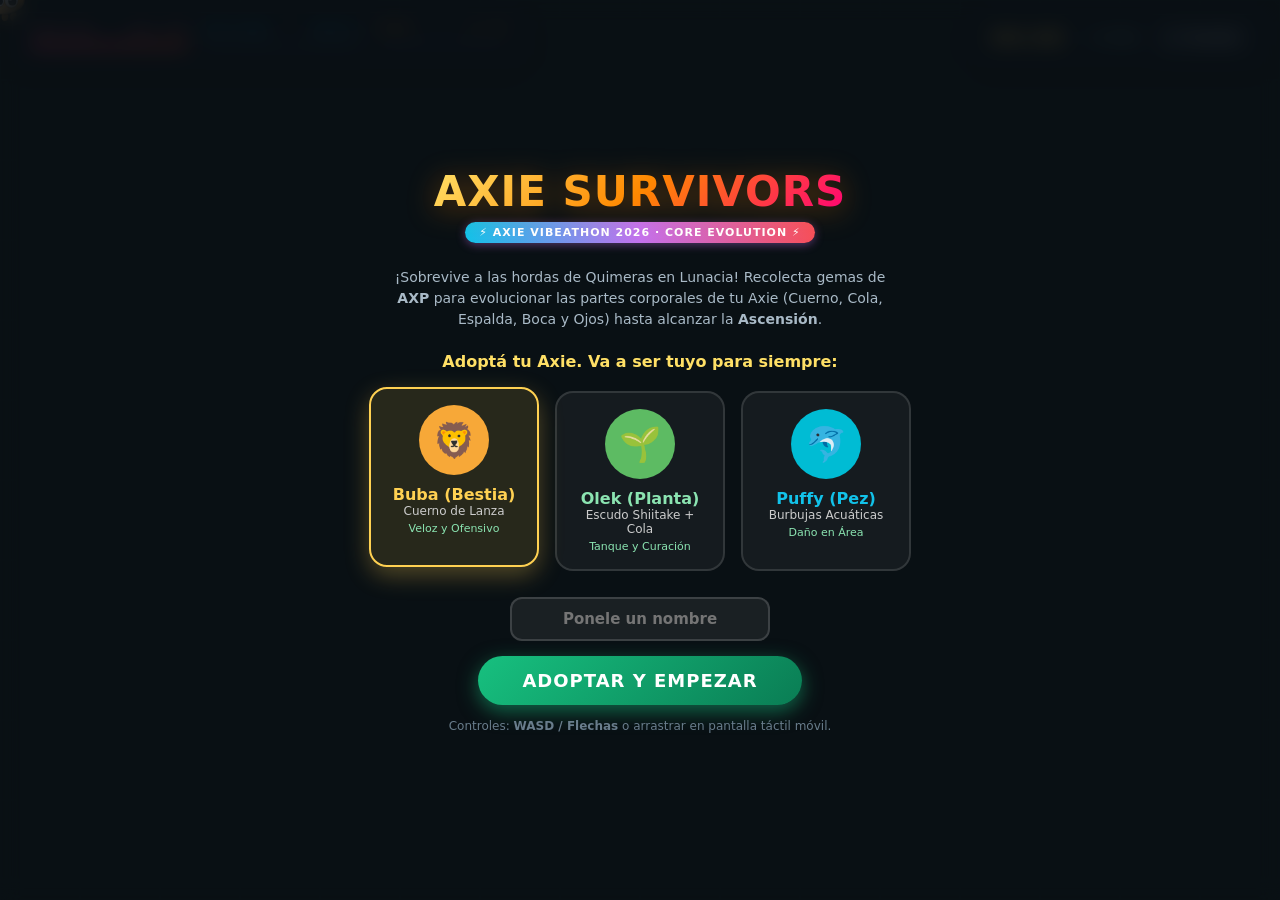
==== commit 7aa25bbc: "Los Axies parecen Axies, y las quimeras dicen su clase por el color Numeros corregidos contra la doc" ====
--- a/axie/index.html
+++ b/axie/index.html
@@ -646,7 +646,7 @@
     </p>
     <p id="nota-core" class="nota-core" hidden>
       El AXP que juntes no se pierde al morir: sube de nivel a <b id="nota-nombre">tu Axie</b> para siempre.
-      En los niveles 9, 19 y 29 puede <b>Ascender</b>, y cada Ascensión sube el techo de sus partes corporales.
+      Cada 10 niveles puede <b>Ascender</b>, y cada Ascensión sube el techo de sus partes corporales.
       <i>La progresión se guarda en este navegador; en la versión conectada iría al AXP on-chain de Sky Mavis.</i>
     </p>
     <button id="btn-liberar" class="btn-sec" onclick="liberarAxie()" hidden>Liberar este Axie y adoptar otro</button>
@@ -678,12 +678,12 @@
     <button class="btn-start" onclick="volverAlInicio()">Continuar</button>
   </div>
 
-  <!-- Ascensión: los niveles 9, 19 y 29, igual que en Axie -->
+  <!-- Ascensión: cada 10 niveles, como en Axie -->
   <div id="ascension-modal" class="overlay-screen hidden">
     <div class="badge-vibeathon">⚡ Axie Core ⚡</div>
     <h2 style="font-size: 34px; color: #ffe066; margin-bottom: 6px;">¡ASCENSIÓN!</h2>
     <p style="color: #d1dbe5; font-size: 15px; max-width: 460px; line-height: 1.5;">
-      <b id="asc-nombre">Tu Axie</b> llegó al <b id="asc-nivel">nivel 9</b> y sincronizó su progreso.
+      <b id="asc-nombre">Tu Axie</b> llegó al <b id="asc-nivel">nivel 10</b> y sincronizó su progreso.
     </p>
     <p style="color: #8be4b1; font-size: 15px; font-weight: 800; margin-top: 10px;">
       Sus partes corporales ahora pueden llegar al <b id="asc-techo">nivel 2</b>.
@@ -816,18 +816,32 @@
    El documento oficial de Axie Core pide que un juego de terceros no sea una
    experiencia aislada, sino que alimente la progresión del Axie del jugador.
    Acá se refleja el sistema real:
-     · AXP  — se acumula de por vida y NO se pierde al morir.
-     · Nivel — sale del AXP acumulado. Máximo 30, como en Axie.
-     · Ascensión — en los niveles 9, 19 y 29. En Axie sincroniza el nivel
-       on-chain y es lo que habilita subir las partes de nivel; acá cada
+     · AXP  — se acumula de por vida y NO se pierde al morir. En Axie el AXP
+       es off-chain y vive pegado al Axie: no es una moneda que se cambie.
+     · Nivel — sale del AXP acumulado. Máximo 60, como en Axie. Los niveles
+       sí son números on-chain.
+     · Ascensión — cada 10 niveles. En Axie es una transacción que el dueño
+       firma, cuesta AXS, y es lo que habilita evolucionar una parte; acá cada
        Ascensión sube el TECHO de las partes permanentes.
      · Partes — las 6 reales, se mejoran gastando AXP hasta ese techo.
-   El guardado es localStorage: es el reemplazo local del AXP on-chain de Sky
-   Mavis, que es lo que iría en la versión conectada a Ronin.
+   Lo que el jugador se lleva no es una moneda: es que SU Axie sube de nivel, y
+   un Axie de nivel alto con partes evolucionadas vale más en el mercado. Ese
+   es el negocio real de Axie, y es el que este juego alimenta.
+   El guardado es localStorage: es el reemplazo local del AXP de Sky Mavis, que
+   es lo que iría en la versión conectada a Ronin.
    ══════════════════════════════════════════════════════════════════════════ */
 const CLAVE_AXIE = 'axie_core_v1';
-const NIVEL_MAX = 30;
-const ASCENSIONES = [9, 19, 29];
+
+/* Los números reales de Axie, verificados contra la documentación de Sky Mavis
+   y contra el Axie #5147, que está en nivel 35:
+     · El máximo es 60, no 30. (La fuente que decía 30 era de 2023.)
+     · La Ascensión va cada 10 niveles: 10, 20, 30, 40, 50 y 60. Es una
+       transacción ON-CHAIN que el dueño firma y que cuesta AXS, y es lo que
+       habilita evolucionar una parte del cuerpo.
+     · El AXP en cambio es OFF-CHAIN y vive pegado al Axie: no es una moneda
+       que se cambie por AXS. Lo que sube de precio es el Axie. */
+const NIVEL_MAX = 60;
+const ASCENSIONES = [10, 20, 30, 40, 50, 60];
 
 const CLASES = {
   beast: { nombre: 'Bestia', icono: '🦁', color: '#f7a838', sugerido: 'Buba' },
@@ -1002,7 +1016,9 @@
 }
 
 const axpDeNivel = (n) => Math.floor(40 * Math.pow(n, 1.7));
-const techoDePartes = (a) => 1 + a.ascensiones;
+/* ⚠️ El techo lo fija la Ascensión, pero nunca puede pasar el máximo de la
+   parte: con 6 Ascensiones daría 7 y las cartas llegan hasta 5. */
+const techoDePartes = (a) => Math.min(5, 1 + a.ascensiones);
 const costoDeParte = (nivelActual) => 400 * Math.pow(nivelActual + 1, 2);
 
 function nivelPorAxp(axp){
@@ -1355,6 +1371,14 @@
      Es lo que hace que elegir a Buba o a Olek signifique algo de verdad. */
   const clases = ['plant', 'aqua', 'bird', 'beast'];
   const clase = clases[Math.floor(Math.random() * clases.length)];
+
+  /* ⚠️ El COLOR es la clase, no el tipo. Antes el color decía el tipo y un
+     borde decía la clase, y las dos señales se peleaban: un slime verde de
+     clase Planta llevaba borde verde sobre cuerpo verde, o sea que la clase
+     era invisible justo cuando más importaba. Ahora el color dice contra qué
+     estás pegando —que es lo que el jugador necesita decidir— y el tipo se
+     distingue por tamaño y silueta. */
+  color = tono(COLOR_CLASE[clase], -0.22);
 
   enemies.push({ x, y, hp, maxHp: hp, speed, radius, color, type, clase, vulnerable: 0 });
 }
@@ -2040,120 +2064,276 @@
   ctx.strokeRect(-WORLD_SIZE / 2, -WORLD_SIZE / 2, WORLD_SIZE, WORLD_SIZE);
 }
 
-// Dibujo estilizado de Axie
+/* ══════════════════════════════════════════════════════════════════════════
+   DIBUJO DE UN AXIE
+   ──────────────────────────────────────────────────────────────────────────
+   Lo que hace que un blob dibujado se lea como un Axie y no como una pelota
+   (cada punto costó una vuelta, igual que con el león del logo):
+     · El cuerpo ES la cabeza. Un Axie no tiene cuello ni cabeza aparte: es un
+       solo bulto rechoncho, más ANCHO que alto y con la panza aplanada abajo.
+     · Los ojos son enormes y van BAJOS y ADELANTE, casi en el ecuador del
+       cuerpo. Puestos arriba se lee como un pájaro.
+     · Cada ojo lleva tres capas: blanco, iris oscuro grande y un brillo
+       blanco arriba a la izquierda. Sin el brillo queda muerto.
+     · El volumen sale de un degradado radial con el foco arriba a la
+       izquierda, más una panza clara abajo. Nada de sombras dibujadas.
+     · Las partes (cuerno, orejas, cola, espalda) tienen que asomar POR FUERA
+       de la silueta o no se ven, y van con el color de SU clase, que es lo
+       que hace visible que un Axie Bestia tenga orejas de Planta.
+     · Las patitas son cuatro y cortas; asoman apenas por debajo de la panza.
+   ══════════════════════════════════════════════════════════════════════════ */
+
+/* Aclara u oscurece un color hex, para armar el degradado del cuerpo */
+function tono(hex, k){
+  const n = parseInt(hex.slice(1), 16);
+  const mez = (c) => Math.max(0, Math.min(255, Math.round(k > 0 ? c + (255 - c) * k : c * (1 + k))));
+  return 'rgb(' + mez((n >> 16) & 255) + ',' + mez((n >> 8) & 255) + ',' + mez(n & 255) + ')';
+}
+
+/* El contorno de un Axie: un óvalo ancho con la base achatada. */
+function siluetaAxie(rx, ry, y){
+  ctx.beginPath();
+  ctx.moveTo(-rx, y);
+  ctx.bezierCurveTo(-rx, y - ry * 1.35, rx, y - ry * 1.35, rx, y);          // lomo
+  ctx.bezierCurveTo(rx, y + ry * 0.95, -rx, y + ry * 0.95, -rx, y);         // panza
+  ctx.closePath();
+}
+
 function drawAxie(p) {
   ctx.save();
   ctx.translate(p.x, p.y);
   if (p.facingLeft) ctx.scale(-1, 1);
 
   const bob = Math.sin(p.walkCycle) * 3;
-
-  // Sombra suave
-  ctx.fillStyle = 'rgba(0, 0, 0, 0.3)';
+  const R = p.radius;
+  const rx = R * 1.12, ry = R * 0.92;
+  const paso = Math.sin(p.walkCycle) * 2;
+  const claseDe = (k) => COLOR_CLASE[bodyParts[k].clase] || p.color;
+
+  // Sombra en el piso
+  ctx.fillStyle = 'rgba(0, 0, 0, 0.28)';
   ctx.beginPath();
-  ctx.ellipse(0, p.radius + 2, p.radius * 1.1, p.radius * 0.45, 0, 0, Math.PI * 2);
+  ctx.ellipse(0, R + 4, rx * 0.9, R * 0.32, 0, 0, Math.PI * 2);
   ctx.fill();
 
-  // Fury Form: el aura que avisa que estás en el pico de daño
+  // Fury Form: aura que late
   if (furyRestante > 0){
     ctx.save();
-    ctx.globalAlpha = 0.35 + Math.sin(gameTime * 14) * 0.15;
+    ctx.globalAlpha = 0.3 + Math.sin(gameTime * 14) * 0.14;
     ctx.fillStyle = '#ff4b2b';
     ctx.beginPath();
-    ctx.arc(0, bob, p.radius * 1.75, 0, Math.PI * 2);
+    ctx.arc(0, bob, R * 1.8, 0, Math.PI * 2);
     ctx.fill();
     ctx.restore();
   }
 
-  // Cuerpo principal ovalado (Estilo Axie)
-  ctx.fillStyle = p.color;
-  ctx.beginPath();
-  ctx.ellipse(0, bob, p.radius * 1.15, p.radius * 0.95, 0, 0, Math.PI * 2);
-  ctx.fill();
-  ctx.lineWidth = 2.5;
-  ctx.strokeStyle = 'rgba(0,0,0,0.25)';
-  ctx.stroke();
-
-  // Ojos tiernos
-  ctx.fillStyle = '#ffffff';
-  ctx.beginPath();
-  ctx.arc(p.radius * 0.4, -2 + bob, 5, 0, Math.PI * 2);
-  ctx.fill();
-  ctx.fillStyle = '#111111';
-  ctx.beginPath();
-  ctx.arc(p.radius * 0.45, -2 + bob, 3, 0, Math.PI * 2);
-  ctx.fill();
-
-  // Cuerno (si tiene nivel > 0)
-  if (bodyParts.horn.level > 0) {
-    ctx.fillStyle = '#ffe066';
+  // ── Partes de ATRÁS: van antes del cuerpo para que asomen por detrás ──
+
+  // Cola
+  if (bodyParts.tail.level > 0) {
+    const c = claseDe('tail');
+    const largo = 9 + bodyParts.tail.level * 2.5;
+    ctx.save();
+    ctx.translate(-rx * 0.86, bob + ry * 0.22);
+    ctx.rotate(Math.sin(p.walkCycle * 0.7) * 0.22);
+    /* Compacta y curvada hacia arriba: extendida como abanico se leía como un
+       ala y le cambiaba la especie al bicho. */
+    ctx.fillStyle = c;
     ctx.beginPath();
-    ctx.moveTo(p.radius * 0.2, -p.radius * 0.8 + bob);
-    ctx.lineTo(p.radius * 0.6, -p.radius * 1.4 + bob);
-    ctx.lineTo(p.radius * 0.7, -p.radius * 0.7 + bob);
+    ctx.moveTo(0, -5);
+    ctx.quadraticCurveTo(-largo * 0.9, -largo * 0.75, -largo * 0.72, -largo * 0.1);
+    ctx.quadraticCurveTo(-largo * 0.5, largo * 0.35, 0, 6);
     ctx.closePath();
     ctx.fill();
+    ctx.strokeStyle = 'rgba(0,0,0,0.22)'; ctx.lineWidth = 1.6; ctx.stroke();
+    ctx.restore();
+  }
+
+  // Espalda: la caparazón/hoja montada sobre el lomo
+  if (bodyParts.back.level > 0) {
+    const c = claseDe('back');
+    ctx.save();
+    ctx.translate(-rx * 0.18, bob - ry * 0.72);
+    ctx.fillStyle = c;
+    ctx.beginPath();
+    ctx.ellipse(0, 0, R * 0.52, R * 0.4, -0.35, 0, Math.PI * 2);
+    ctx.fill();
+    ctx.strokeStyle = 'rgba(0,0,0,0.22)'; ctx.lineWidth = 1.6; ctx.stroke();
+    ctx.fillStyle = 'rgba(255,255,255,0.28)';
+    ctx.beginPath();
+    ctx.ellipse(-R * 0.12, -R * 0.1, R * 0.22, R * 0.13, -0.35, 0, Math.PI * 2);
+    ctx.fill();
+    ctx.restore();
+  }
+
+  // Orejas: asoman por arriba, una a cada lado
+  if (bodyParts.ears.level > 0) {
+    const c = claseDe('ears');
+    for (const lado of [-1, 1]){
+      ctx.save();
+      ctx.translate(lado * rx * 0.5, bob - ry * 0.92);
+      ctx.rotate(lado * 0.42);
+      ctx.fillStyle = c;
+      ctx.beginPath();
+      ctx.ellipse(0, 0, R * 0.24, R * 0.42, 0, 0, Math.PI * 2);
+      ctx.fill();
+      ctx.strokeStyle = 'rgba(0,0,0,0.22)'; ctx.lineWidth = 1.5; ctx.stroke();
+      ctx.restore();
+    }
+  }
+
+  // ── Patitas: cuatro, cortas, asomando bajo la panza ──
+  ctx.fillStyle = tono(p.color, -0.22);
+  for (const [i, dx] of [-0.55, -0.2, 0.2, 0.55].entries()){
+    const alt = (i % 2 === 0 ? paso : -paso) * 0.6;
+    ctx.beginPath();
+    ctx.ellipse(dx * rx, bob + ry * 0.82 + alt, R * 0.15, R * 0.2, 0, 0, Math.PI * 2);
+    ctx.fill();
+  }
+
+  // ── El cuerpo, que también es la cabeza ──
+  const g = ctx.createRadialGradient(-rx * 0.35, bob - ry * 0.5, R * 0.15,
+                                     0, bob, rx * 1.15);
+  g.addColorStop(0, tono(p.color, 0.34));
+  g.addColorStop(0.55, p.color);
+  g.addColorStop(1, tono(p.color, -0.2));
+  ctx.fillStyle = g;
+  siluetaAxie(rx, ry, bob);
+  ctx.fill();
+  ctx.strokeStyle = 'rgba(0,0,0,0.26)'; ctx.lineWidth = 2.4; ctx.stroke();
+
+  // Panza más clara, abajo y adelante
+  ctx.fillStyle = 'rgba(255,255,255,0.22)';
+  ctx.beginPath();
+  ctx.ellipse(rx * 0.12, bob + ry * 0.36, rx * 0.55, ry * 0.34, 0, 0, Math.PI * 2);
+  ctx.fill();
+
+  // ── Cuerno: adelante y arriba, asomando por fuera ──
+  if (bodyParts.horn.level > 0) {
+    const c = claseDe('horn');
+    ctx.save();
+    ctx.translate(rx * 0.42, bob - ry * 0.68);
+    ctx.rotate(-0.35);
+    ctx.fillStyle = c;
+    ctx.beginPath();
+    ctx.moveTo(-R * 0.14, R * 0.16);
+    ctx.quadraticCurveTo(R * 0.06, -R * (0.5 + bodyParts.horn.level * 0.07), R * 0.2, -R * (0.62 + bodyParts.horn.level * 0.08));
+    ctx.quadraticCurveTo(R * 0.16, -R * 0.1, R * 0.16, R * 0.16);
+    ctx.closePath();
+    ctx.fill();
+    ctx.strokeStyle = 'rgba(0,0,0,0.24)'; ctx.lineWidth = 1.6; ctx.stroke();
+    ctx.restore();
+  }
+
+  /* ── Los ojos: grandes, bajos y SEPARADOS. La firma del Axie ──
+     ⚠️ Pegados al borde de adelante la cara se ve descolgada, como si se le
+     cayera. Van más al centro del cuerpo y bien separados entre sí. */
+  const ojoR = R * 0.3;
+  for (const [i, dx] of [-0.06, 0.46].entries()){
+    const ex = rx * dx, ey = bob + ry * 0.04;
+    const r = ojoR * (i === 0 ? 0.86 : 1);      // el de atrás, un poco menor
+    ctx.fillStyle = '#ffffff';
+    ctx.beginPath(); ctx.ellipse(ex, ey, r, r * 1.08, 0, 0, Math.PI * 2); ctx.fill();
+    ctx.strokeStyle = 'rgba(0,0,0,0.2)'; ctx.lineWidth = 1.4; ctx.stroke();
+    ctx.fillStyle = '#16202a';
+    ctx.beginPath(); ctx.arc(ex + r * 0.16, ey + r * 0.1, r * 0.62, 0, Math.PI * 2); ctx.fill();
+    ctx.fillStyle = 'rgba(255,255,255,0.95)';   // el brillo, sin esto queda muerto
+    ctx.beginPath(); ctx.arc(ex - r * 0.14, ey - r * 0.3, r * 0.26, 0, Math.PI * 2); ctx.fill();
+  }
+
+  // ── Boca: chiquita, bajo los ojos ──
+  if (bodyParts.mouth.level > 0) {
+    ctx.strokeStyle = tono(p.color, -0.45);
+    ctx.lineWidth = 2.2;
+    ctx.lineCap = 'round';
+    ctx.beginPath();
+    ctx.arc(rx * 0.36, bob + ry * 0.52, R * 0.16, 0.15 * Math.PI, 0.85 * Math.PI);
     ctx.stroke();
-  }
-
-  // Cola (si tiene nivel > 0)
-  if (bodyParts.tail.level > 0) {
-    ctx.fillStyle = '#ff8800';
-    ctx.beginPath();
-    ctx.arc(-p.radius * 1.05, 4 + bob, 6 + bodyParts.tail.level, 0, Math.PI * 2);
-    ctx.fill();
-  }
-
-  // Aura de Escudo (Espalda Shiitake)
-  if (bodyParts.back.level > 0) {
-    ctx.strokeStyle = 'rgba(100, 225, 255, 0.4)';
-    ctx.lineWidth = 3;
-    ctx.beginPath();
-    ctx.arc(0, bob, p.radius * 1.4, 0, Math.PI * 2);
-    ctx.stroke();
+    ctx.lineCap = 'butt';
   }
 
   ctx.restore();
 }
 
-// Dibujo de Quimeras
+/* Las Quimeras son Axies corrompidos: el mismo cuerpo rechoncho, pero con
+   púas, ojos partidos y sin brillo. Comparten la silueta a propósito — así el
+   mundo se lee como uno solo y la diferencia se nota en la actitud, no en la
+   forma. El bruto va encorvado y el murciélago aletea. */
 function drawChimera(e) {
   ctx.save();
   ctx.translate(e.x, e.y);
 
+  const R = e.radius;
+  const t = gameTime * (e.type === 'bat' ? 12 : 5) + e.x * 0.05;
+  const flota = e.type === 'bat' ? Math.sin(t) * 3 : 0;
+  const rx = R * (e.type === 'brute' ? 1.2 : 1.05);
+  const ry = R * (e.type === 'brute' ? 0.9 : 0.95);
+  const cc = COLOR_CLASE[e.clase] || '#8899a6';
+
   // Sombra
   ctx.fillStyle = 'rgba(0, 0, 0, 0.3)';
   ctx.beginPath();
-  ctx.ellipse(0, e.radius + 1, e.radius, e.radius * 0.4, 0, 0, Math.PI * 2);
+  ctx.ellipse(0, R + 2, rx * 0.85, R * 0.3, 0, 0, Math.PI * 2);
   ctx.fill();
 
-  // Cuerpo Quimera
-  ctx.fillStyle = e.color;
-  ctx.beginPath();
-  ctx.arc(0, 0, e.radius, 0, Math.PI * 2);
+  /* Púas de la corrupción, asomando por detrás del lomo. Van en un tono
+     cercano al del cuerpo: casi negras se leían como antenas pegadas encima,
+     no como parte del bicho. Es el mismo error que las almohadillas del león. */
+  ctx.fillStyle = tono(e.color, -0.22);
+  const alto = e.type === 'brute' ? 1.34 : 1.16;
+  for (const dx of [-0.46, 0, 0.46]){
+    ctx.beginPath();
+    ctx.moveTo(dx * rx - R * 0.2, flota - ry * 0.66);
+    ctx.lineTo(dx * rx, flota - ry * alto);
+    ctx.lineTo(dx * rx + R * 0.2, flota - ry * 0.66);
+    ctx.closePath();
+    ctx.fill();
+  }
+
+  // Cuerpo, con el mismo volumen que un Axie pero apagado
+  const g = ctx.createRadialGradient(-rx * 0.3, flota - ry * 0.45, R * 0.12, 0, flota, rx * 1.1);
+  g.addColorStop(0, tono(e.color, 0.22));
+  g.addColorStop(0.6, e.color);
+  g.addColorStop(1, tono(e.color, -0.32));
+  ctx.fillStyle = g;
+  siluetaAxie(rx, ry, flota);
   ctx.fill();
 
-  /* El borde dice la CLASE. Sin esto el triángulo es invisible y el jugador no
-     puede decidir nada: tiene que poder ver contra qué está pegando. */
-  ctx.strokeStyle = COLOR_CLASE[e.clase] || '#222';
-  ctx.lineWidth = 3;
+  /* Contorno oscuro, para que el cuerpo se despegue del fondo. La clase ya la
+     dice el color del cuerpo, así que el borde no tiene que gritarla. */
+  ctx.strokeStyle = 'rgba(0,0,0,0.35)';
+  ctx.lineWidth = 2;
   ctx.stroke();
 
   // Vulnerable: halo que avisa que está recibiendo +20%
   if (e.vulnerable > 0){
-    ctx.strokeStyle = 'rgba(0, 229, 255, 0.75)';
+    ctx.strokeStyle = 'rgba(0, 229, 255, 0.8)';
     ctx.lineWidth = 2;
     ctx.beginPath();
-    ctx.arc(0, 0, e.radius + 5, 0, Math.PI * 2);
+    ctx.ellipse(0, flota, rx + 5, ry + 5, 0, 0, Math.PI * 2);
     ctx.stroke();
   }
 
-  // Ojos rojos intimidantes
-  ctx.fillStyle = '#ff1111';
-  ctx.beginPath();
-  ctx.arc(e.radius * 0.3, -2, 3, 0, Math.PI * 2);
-  ctx.arc(-e.radius * 0.3, -2, 3, 0, Math.PI * 2);
-  ctx.fill();
+  // Ojos partidos: dos tajos rojos, nada de brillo
+  ctx.strokeStyle = '#ff2b2b';
+  ctx.lineWidth = Math.max(2.5, R * 0.14);
+  ctx.lineCap = 'round';
+  for (const lado of [-1, 1]){
+    ctx.beginPath();
+    ctx.moveTo(lado * rx * 0.42 - R * 0.14, flota - R * 0.16);
+    ctx.lineTo(lado * rx * 0.42 + R * 0.14, flota + R * 0.06);
+    ctx.stroke();
+  }
+  ctx.lineCap = 'butt';
+
+  // Barra de vida, solo cuando ya está lastimada
+  if (e.hp < e.maxHp){
+    const a = rx * 1.3, h = 3;
+    ctx.fillStyle = 'rgba(0,0,0,0.45)';
+    ctx.fillRect(-a / 2, flota - ry * 1.55, a, h);
+    ctx.fillStyle = cc;
+    ctx.fillRect(-a / 2, flota - ry * 1.55, a * Math.max(0, e.hp / e.maxHp), h);
+  }
 
   ctx.restore();
 }
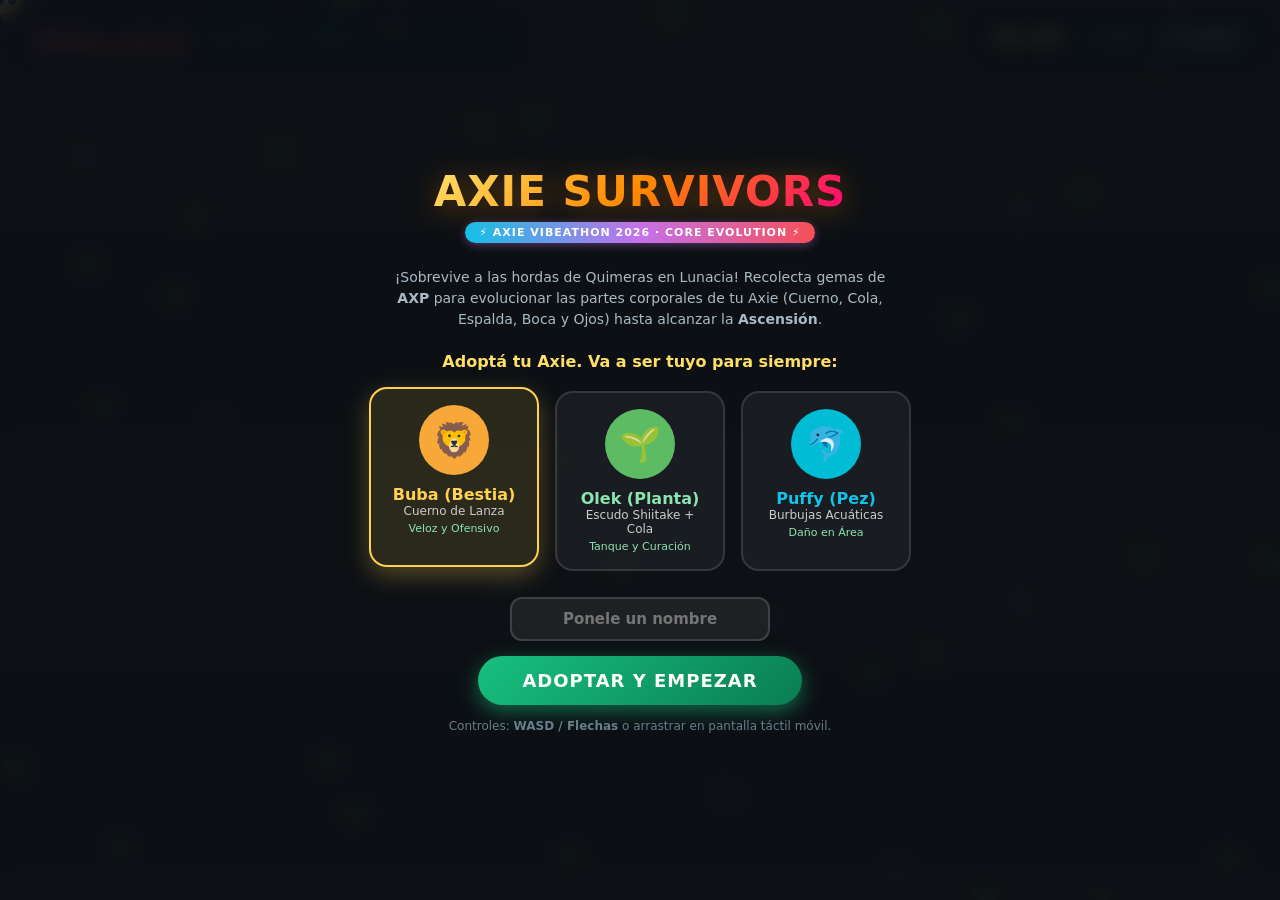
==== commit 6d861262: "Jefes, un final de corrida, y que cada clase pelee distinto Tres cosas que le faltaban al 25% de gam" ====
--- a/axie/index.html
+++ b/axie/index.html
@@ -1204,6 +1204,15 @@
 // Entidades del mundo
 let projectiles = [];
 let shockwaves = [];
+let escupitajos = [];        // lo que disparan las quimeras Aqua
+let jefeALaVista = null;     // para la barra de vida de arriba
+let proximoJefe = 1;         // cuántos jefes van salidos
+
+/* La corrida tiene final: aguantar 10 minutos y salir. Sin una meta el juego
+   solo se puede perder, y una partida que únicamente termina mal no da ganas
+   de volver a entrar. */
+const META_SEGUNDOS = 600;
+const CADA_JEFE = 120;
 let enemies = [];
 let gems = [];
 let particles = [];
@@ -1336,51 +1345,91 @@
 // --- Generador de Quimeras (Enemigos) ---
 let spawnTimer = 0;
 
+/* ══════════════════════════════════════════════════════════════════════════
+   CADA CLASE PELEA DISTINTO
+   ──────────────────────────────────────────────────────────────────────────
+   Antes todas las quimeras hacían lo mismo: caminar hacia el jugador. Con eso
+   el triángulo de clases era un multiplicador invisible: el color te decía
+   CUÁNTO daño hacías, pero no cambiaba nada de lo que tenías que hacer.
+   Ahora el color te dice CÓMO se pelea:
+     · Ave    — rápida y en zigzag, cuesta acertarle.
+     · Bestia — se junta, frena, y embiste en línea recta.
+     · Planta — lenta y dura, te tapa el paso.
+     · Aqua   — se mantiene lejos y escupe. Hay que ir a buscarla.
+   ══════════════════════════════════════════════════════════════════════════ */
+const CONDUCTA = {
+  bird:  { vel: 1.55, hp: 0.55, radio: 0.85 },
+  beast: { vel: 1.00, hp: 1.00, radio: 1.00 },
+  plant: { vel: 0.60, hp: 2.00, radio: 1.25 },
+  aqua:  { vel: 0.80, hp: 0.75, radio: 0.95 }
+};
+
+const NOMBRES_JEFE = {
+  plant: 'Raíz Marchita',
+  aqua:  'Marea Podrida',
+  bird:  'Pluma Rota',
+  beast: 'Colmillo de Ceniza'
+};
+
+/* Aparición en círculo alrededor del jugador, fuera de la pantalla */
+function puntoDeAparicion(){
+  const a = Math.random() * Math.PI * 2;
+  const d = Math.max(viewWidth, viewHeight) * 0.65 + Math.random() * 100;
+  return { x: player.x + Math.cos(a) * d, y: player.y + Math.sin(a) * d };
+}
+
 function spawnEnemy() {
-  // Aparición en círculo alrededor del jugador fuera de la pantalla
-  const angle = Math.random() * Math.PI * 2;
-  const dist = Math.max(viewWidth, viewHeight) * 0.65 + Math.random() * 100;
-  const x = player.x + Math.cos(angle) * dist;
-  const y = player.y + Math.sin(angle) * dist;
-
-  // Tipos de Quimera según el tiempo
-  let type = 'slime';
-  let hp = 20 + gameTime * 0.7;
-  let speed = 75 + Math.random() * 25;
-  let radius = 16;
-  let color = '#78c257';
-
-  const roll = Math.random();
-  if (gameTime > 40 && roll > 0.6) {
-    type = 'bat';
-    hp = 14 + gameTime * 0.4;
-    speed = 135;
-    radius = 14;
-    color = '#9c59b6';
-  } else if (gameTime > 90 && roll > 0.85) {
-    type = 'brute';
-    hp = 70 + gameTime * 1.5;
-    speed = 55;
-    radius = 26;
-    color = '#e74c3c';
-  }
+  const { x, y } = puntoDeAparicion();
 
   /* ⚠️ Cada quimera tiene CLASE, y con eso entra el triángulo de Axie:
      Planta le gana a Aqua y Ave, Aqua y Ave le ganan a Bestia, Bestia le gana
-     a Planta. ±15%, más 10% si el Axie usa una carta de su propia clase.
-     Es lo que hace que elegir a Buba o a Olek signifique algo de verdad. */
+     a Planta. ±15%, más 10% si el Axie usa una carta de su propia clase. */
   const clases = ['plant', 'aqua', 'bird', 'beast'];
   const clase = clases[Math.floor(Math.random() * clases.length)];
+  const c = CONDUCTA[clase];
+
+  const hp = (22 + gameTime * 0.8) * c.hp;
 
   /* ⚠️ El COLOR es la clase, no el tipo. Antes el color decía el tipo y un
      borde decía la clase, y las dos señales se peleaban: un slime verde de
      clase Planta llevaba borde verde sobre cuerpo verde, o sea que la clase
-     era invisible justo cuando más importaba. Ahora el color dice contra qué
-     estás pegando —que es lo que el jugador necesita decidir— y el tipo se
-     distingue por tamaño y silueta. */
-  color = tono(COLOR_CLASE[clase], -0.22);
-
-  enemies.push({ x, y, hp, maxHp: hp, speed, radius, color, type, clase, vulnerable: 0 });
+     era invisible justo cuando más importaba. */
+  enemies.push({
+    x, y, hp, maxHp: hp,
+    speed: (72 + Math.random() * 22) * c.vel,
+    radius: 17 * c.radio,
+    color: tono(COLOR_CLASE[clase], -0.22),
+    clase, vulnerable: 0,
+    fase: Math.random() * Math.PI * 2,   // desfase del zigzag del Ave
+    carga: 0, recarga: 1 + Math.random() * 2
+  });
+}
+
+/* ══ JEFES ══
+   Cada dos minutos. Sin esto la corrida no tiene arco: todos los minutos se
+   parecen y el jugador nunca siente que superó algo. El jefe da la forma
+   —acumulás, aguantás, seguís— y al caer suelta el AXP de golpe. */
+function spawnJefe(numero){
+  const clases = ['plant', 'aqua', 'bird', 'beast'];
+  const clase = clases[(numero - 1) % clases.length];
+  const c = CONDUCTA[clase];
+  const { x, y } = puntoDeAparicion();
+  const hp = (900 + numero * 900) * c.hp;
+
+  enemies.push({
+    x, y, hp, maxHp: hp,
+    speed: (52 + numero * 4) * c.vel,
+    radius: 46,
+    color: tono(COLOR_CLASE[clase], -0.12),
+    clase, vulnerable: 0,
+    fase: 0, carga: 0, recarga: 2,
+    jefe: true,
+    nombre: NOMBRES_JEFE[clase]
+  });
+
+  jefeALaVista = enemies[enemies.length - 1];
+  createFloatingText(player.x, player.y - 60, '¡' + NOMBRES_JEFE[clase] + '!', COLOR_CLASE[clase]);
+  playSound('shockwave');
 }
 
 // --- Lógica de Ataques de Partes Axie Core ---
@@ -1784,6 +1833,18 @@
     spawnEnemy();
   }
 
+  // Un jefe cada dos minutos
+  if (gameTime >= proximoJefe * CADA_JEFE && proximoJefe * CADA_JEFE < META_SEGUNDOS){
+    spawnJefe(proximoJefe);
+    proximoJefe++;
+  }
+
+  // Aguantar hasta la meta: eso es ganar
+  if (gameTime >= META_SEGUNDOS){
+    gameOver(true);
+    return;
+  }
+
   // Actualizar Proyectiles
   for (let i = projectiles.length - 1; i >= 0; i--) {
     const p = projectiles[i];
@@ -1849,8 +1910,61 @@
   for (let i = enemies.length - 1; i >= 0; i--) {
     const e = enemies[i];
     const angle = Math.atan2(player.y - e.y, player.x - e.x);
-    e.x += Math.cos(angle) * e.speed * dt;
-    e.y += Math.sin(angle) * e.speed * dt;
+    const dist = Math.hypot(player.x - e.x, player.y - e.y);
+
+    /* Cada clase se mueve a su manera. Ver el comentario de CONDUCTA: esto es
+       lo que hace que el color de una quimera te diga cómo pelearla. */
+    if (e.clase === 'bird'){
+      // Zigzag: avanza y se cruza en perpendicular
+      e.fase += dt * 6;
+      const perp = angle + Math.PI / 2;
+      e.x += Math.cos(angle) * e.speed * dt + Math.cos(perp) * Math.sin(e.fase) * e.speed * 0.55 * dt;
+      e.y += Math.sin(angle) * e.speed * dt + Math.sin(perp) * Math.sin(e.fase) * e.speed * 0.55 * dt;
+
+    } else if (e.clase === 'beast'){
+      // Se acerca, frena, y embiste en línea recta
+      e.recarga -= dt;
+      if (e.carga > 0){
+        e.carga -= dt;
+        e.x += Math.cos(e.rumbo) * e.speed * 3.1 * dt;
+        e.y += Math.sin(e.rumbo) * e.speed * 3.1 * dt;
+      } else if (e.recarga <= 0 && dist < 260){
+        e.carga = 0.55; e.recarga = 2.6 + Math.random();
+        e.rumbo = angle;
+        createFloatingText(e.x, e.y - e.radius - 8, '¡embiste!', COLOR_CLASE.beast);
+      } else {
+        e.x += Math.cos(angle) * e.speed * dt;
+        e.y += Math.sin(angle) * e.speed * dt;
+      }
+
+    } else if (e.clase === 'aqua'){
+      /* Se planta a media distancia y escupe. Si te le acercás, retrocede: es
+         la única que hay que ir a buscar en vez de esperar. */
+      const ideal = e.jefe ? 300 : 230;
+      const acercarse = dist > ideal + 30 ? 1 : (dist < ideal - 30 ? -1 : 0);
+      e.x += Math.cos(angle) * e.speed * acercarse * dt;
+      e.y += Math.sin(angle) * e.speed * acercarse * dt;
+      e.recarga -= dt;
+      /* ⚠️ Tope global de escupitajos en el aire. Las Aqua se quedan lejos, o
+         sea que no se las mata rápido y se van juntando: medido, llegaban a 36
+         a la vez y mataban a un jugador con la vida llena en un cuadro. Con el
+         tope siguen siendo la clase que hay que ir a buscar, pero dejan de ser
+         un muro que no se puede esquivar. */
+      if (e.recarga <= 0 && dist < 460 && (escupitajos.length < 14 || e.jefe)){
+        e.recarga = e.jefe ? 1.1 : 3.4 + Math.random();
+        const n = e.jefe ? 3 : 1;
+        for (let k = 0; k < n; k++){
+          const a2 = angle + (k - (n - 1) / 2) * 0.22;
+          escupitajos.push({ x: e.x, y: e.y, vx: Math.cos(a2) * 210, vy: Math.sin(a2) * 210,
+            damage: e.jefe ? 12 : 7, radius: e.jefe ? 10 : 7, life: 3.2, color: COLOR_CLASE.aqua });
+        }
+      }
+
+    } else {
+      // Planta: lenta y derecho, sin trucos
+      e.x += Math.cos(angle) * e.speed * dt;
+      e.y += Math.sin(angle) * e.speed * dt;
+    }
 
     if (e.vulnerable > 0) e.vulnerable -= dt;
 
@@ -1884,18 +1998,40 @@
     // Muerte del enemigo
     if (e.hp <= 0) {
       kills++;
-      spawnParticles(e.x, e.y, e.color, 12);
+      spawnParticles(e.x, e.y, e.color, e.jefe ? 40 : 12);
       if (runaEquipada && runaEquipada.id === 'way-beast') sumarRage(1);
-      // Soltar gema AXP
-      gems.push({
-        x: e.x,
-        y: e.y,
-        value: e.type === 'brute' ? 45 : 15,
-        radius: 6,
-        color: e.type === 'brute' ? '#ffe066' : '#00e5ff'
-      });
+
+      if (e.jefe){
+        /* El jefe suelta el AXP repartido en gemas alrededor: una sola gema
+           gigante se recoge sin darse cuenta y no se siente como un premio. */
+        for (let k = 0; k < 12; k++){
+          const a2 = (k / 12) * Math.PI * 2;
+          gems.push({ x: e.x + Math.cos(a2) * 40, y: e.y + Math.sin(a2) * 40,
+            value: 60, radius: 8, color: '#ffe066' });
+        }
+        createFloatingText(e.x, e.y - 40, '¡' + e.nombre + ' cayó!', '#ffe066');
+        if (jefeALaVista === e) jefeALaVista = null;
+        playSound('levelup');
+      } else {
+        gems.push({ x: e.x, y: e.y, value: 15, radius: 6, color: '#00e5ff' });
+      }
       enemies.splice(i, 1);
     }
+  }
+
+  /* Escupitajos de las quimeras Aqua */
+  for (let i = escupitajos.length - 1; i >= 0; i--){
+    const s = escupitajos[i];
+    s.x += s.vx * dt; s.y += s.vy * dt; s.life -= dt;
+    if (Math.hypot(player.x - s.x, player.y - s.y) < player.radius + s.radius){
+      player.hp -= s.damage;
+      spawnParticles(s.x, s.y, s.color, 5);
+      playSound('hit');
+      escupitajos.splice(i, 1);
+      if (player.hp <= 0) gameOver();
+      continue;
+    }
+    if (s.life <= 0) escupitajos.splice(i, 1);
   }
 
   // Actualizar Gemas AXP
@@ -2002,6 +2138,21 @@
     ctx.restore();
   }
 
+  // 4b. Escupitajos de las Aqua
+  for (let s of escupitajos) {
+    ctx.save();
+    ctx.beginPath();
+    ctx.arc(s.x, s.y, s.radius, 0, Math.PI * 2);
+    ctx.fillStyle = s.color;
+    ctx.shadowColor = s.color;
+    ctx.shadowBlur = 10;
+    ctx.fill();
+    ctx.strokeStyle = 'rgba(0,0,0,0.35)';
+    ctx.lineWidth = 1.5;
+    ctx.stroke();
+    ctx.restore();
+  }
+
   // 5. Quimeras (Enemigos)
   for (let e of enemies) {
     drawChimera(e);
@@ -2037,31 +2188,68 @@
 }
 
 // Dibujo del suelo con cuadrícula y límites de Lunacia
+/* ══════════════════════════════════════════════════════════════════════════
+   LUNACIA
+   ──────────────────────────────────────────────────────────────────────────
+   Antes esto era una grilla blanca sobre negro: parecía el prototipo de
+   cualquier cosa. El mundo de Axie es cálido —tierra de terracota, arbustos,
+   piedras—, y con eso el juego se lee como un juego de Axie en el primer
+   segundo, que es cuando el juez se forma la opinión.
+   ⚠️ La tierra va OSCURA aunque sea cálida. Con un terracota brillante las
+   quimeras naranjas de clase Bestia se perdían contra el piso, y el color de
+   la quimera es justo la información que el jugador necesita para decidir.
+   ⚠️ La maleza usa una semilla fija derivada de su posición, no Math.random():
+   con azar de verdad los arbustos parpadearían en cada cuadro.
+   ══════════════════════════════════════════════════════════════════════════ */
 function renderGround() {
-  const gridSize = 80;
-  const startX = Math.floor(camera.x / gridSize) * gridSize;
-  const startY = Math.floor(camera.y / gridSize) * gridSize;
-
-  ctx.strokeStyle = 'rgba(255, 255, 255, 0.04)';
-  ctx.lineWidth = 1;
-
-  for (let x = startX; x < startX + viewWidth + gridSize; x += gridSize) {
-    ctx.beginPath();
-    ctx.moveTo(x, camera.y);
-    ctx.lineTo(x, camera.y + viewHeight);
-    ctx.stroke();
-  }
-  for (let y = startY; y < startY + viewHeight + gridSize; y += gridSize) {
-    ctx.beginPath();
-    ctx.moveTo(camera.x, y);
-    ctx.lineTo(camera.x + viewWidth, y);
-    ctx.stroke();
-  }
-
-  // Borde del Mundo
-  ctx.strokeStyle = '#ff4b2b';
-  ctx.lineWidth = 4;
-  ctx.strokeRect(-WORLD_SIZE / 2, -WORLD_SIZE / 2, WORLD_SIZE, WORLD_SIZE);
+  const x0 = camera.x, y0 = camera.y, x1 = camera.x + viewWidth, y1 = camera.y + viewHeight;
+
+  // Tierra
+  ctx.fillStyle = '#2e211a';
+  ctx.fillRect(x0, y0, viewWidth, viewHeight);
+
+  // Bandas de arena, para que el suelo no sea liso
+  const banda = 220;
+  ctx.fillStyle = 'rgba(196, 132, 74, 0.05)';
+  for (let y = Math.floor(y0 / banda) * banda; y < y1 + banda; y += banda * 2){
+    ctx.fillRect(x0, y, viewWidth, banda);
+  }
+
+  // Maleza y piedras, sembradas en una cuadrícula con semilla fija
+  const celda = 130;
+  for (let cx = Math.floor(x0 / celda) * celda; cx < x1 + celda; cx += celda){
+    for (let cy = Math.floor(y0 / celda) * celda; cy < y1 + celda; cy += celda){
+      const s = Math.abs(Math.sin(cx * 12.9898 + cy * 78.233) * 43758.5453);
+      const r = s - Math.floor(s);
+      if (r > 0.55) continue;
+      const px = cx + (r * 900 % celda), py = cy + (r * 1700 % celda);
+      if (r < 0.16){
+        // Piedra
+        ctx.fillStyle = 'rgba(120, 96, 80, 0.5)';
+        ctx.beginPath();
+        ctx.ellipse(px, py, 7 + r * 22, 5 + r * 14, r * 3, 0, Math.PI * 2);
+        ctx.fill();
+      } else {
+        // Arbusto: tres hojas
+        ctx.fillStyle = 'rgba(86, 128, 74, 0.42)';
+        for (let k = 0; k < 3; k++){
+          ctx.beginPath();
+          ctx.ellipse(px + (k - 1) * 7, py - Math.abs(k - 1) * 3, 6, 9, (k - 1) * 0.5, 0, Math.PI * 2);
+          ctx.fill();
+        }
+      }
+    }
+  }
+
+  // Borde del mundo: la niebla corrupta del final del mapa
+  const b = WORLD_SIZE / 2;
+  ctx.save();
+  ctx.strokeStyle = 'rgba(255, 75, 43, 0.55)';
+  ctx.lineWidth = 6;
+  ctx.setLineDash([26, 18]);
+  ctx.lineDashOffset = -gameTime * 22;
+  ctx.strokeRect(-b, -b, WORLD_SIZE, WORLD_SIZE);
+  ctx.restore();
 }
 
 /* ══════════════════════════════════════════════════════════════════════════
@@ -2276,6 +2464,17 @@
   ctx.ellipse(0, R + 2, rx * 0.85, R * 0.3, 0, 0, Math.PI * 2);
   ctx.fill();
 
+  // El jefe late, para que no haga falta leer nada y se sepa que es otra cosa
+  if (e.jefe){
+    ctx.save();
+    ctx.globalAlpha = 0.16 + Math.sin(gameTime * 4) * 0.08;
+    ctx.fillStyle = cc;
+    ctx.beginPath();
+    ctx.arc(0, flota, R * 1.6, 0, Math.PI * 2);
+    ctx.fill();
+    ctx.restore();
+  }
+
   /* Púas de la corrupción, asomando por detrás del lomo. Van en un tono
      cercano al del cuerpo: casi negras se leían como antenas pegadas encima,
      no como parte del bicho. Es el mismo error que las almohadillas del león. */
@@ -2328,11 +2527,23 @@
 
   // Barra de vida, solo cuando ya está lastimada
   if (e.hp < e.maxHp){
-    const a = rx * 1.3, h = 3;
+    const a = rx * 1.3, h = e.jefe ? 5 : 3;
     ctx.fillStyle = 'rgba(0,0,0,0.45)';
     ctx.fillRect(-a / 2, flota - ry * 1.55, a, h);
     ctx.fillStyle = cc;
     ctx.fillRect(-a / 2, flota - ry * 1.55, a * Math.max(0, e.hp / e.maxHp), h);
+  }
+
+  // El nombre del jefe, encima
+  if (e.jefe){
+    ctx.font = 'bold 15px "Segoe UI", sans-serif';
+    ctx.textAlign = 'center';
+    ctx.fillStyle = cc;
+    ctx.shadowColor = '#000';
+    ctx.shadowBlur = 6;
+    ctx.fillText(e.nombre, 0, flota - ry * 1.9);
+    ctx.shadowBlur = 0;
+    ctx.textAlign = 'start';
   }
 
   ctx.restore();
@@ -2348,9 +2559,14 @@
   document.getElementById('axp-fill').style.width = `${axpPercent}%`;
   document.getElementById('axp-text').innerText = `Nivel ${player.level}`;
 
-  const minutes = Math.floor(gameTime / 60).toString().padStart(2, '0');
-  const seconds = Math.floor(gameTime % 60).toString().padStart(2, '0');
-  document.getElementById('timer-display').innerText = `${minutes}:${seconds}`;
+  /* El reloj cuenta hacia la meta, no hacia arriba: así el jugador sabe
+     cuánto le falta para ganar en vez de solo cuánto lleva sobreviviendo. */
+  const resta = Math.max(0, META_SEGUNDOS - gameTime);
+  const minutes = Math.floor(resta / 60).toString().padStart(2, '0');
+  const seconds = Math.floor(resta % 60).toString().padStart(2, '0');
+  const reloj = document.getElementById('timer-display');
+  reloj.innerText = `${minutes}:${seconds}`;
+  reloj.style.color = (jefeALaVista && enemies.includes(jefeALaVista)) ? '#ff4b2b' : '#ffd152';
 
   document.getElementById('kills-display').innerText = kills;
 
@@ -2381,12 +2597,15 @@
   player.y = 0;
   enemies = [];
   projectiles = [];
+  escupitajos = [];
   gems = [];
   particles = [];
   floatingTexts = [];
   gameTime = 0;
   kills = 0;
   axpDeLaCorrida = 0;
+  jefeALaVista = null;
+  proximoJefe = 1;
 
   // ⚠️ La progresión también se reinicia. Sin esto, "Jugar de Nuevo" arrancaba
   // con el nivel y el umbral de AXP de la partida anterior: nextLevelAxp crece
@@ -2414,10 +2633,23 @@
   lastTimestamp = performance.now();
 }
 
-function gameOver() {
+function gameOver(gano) {
   gameState = 'GAMEOVER';
   const minutes = Math.floor(gameTime / 60).toString().padStart(2, '0');
   const seconds = Math.floor(gameTime % 60).toString().padStart(2, '0');
+
+  /* Ganar es aguantar hasta la meta. El bono de extracción es la mitad de lo
+     cosechado: hace que valga la pena quedarse en vez de morir tranquilo. */
+  const titulo = document.getElementById('gameover-title');
+  if (gano){
+    axpDeLaCorrida += Math.round(axpDeLaCorrida * 0.5);
+    titulo.innerText = '¡EXTRACCIÓN CON ÉXITO!';
+    titulo.style.color = '#8be4b1';
+    playSound('levelup');
+  } else {
+    titulo.innerText = '¡TU AXIE HA CAÍDO!';
+    titulo.style.color = '#ff4b2b';
+  }
 
   document.getElementById('final-time').innerText = `${minutes}:${seconds}`;
   document.getElementById('final-kills').innerText = kills;
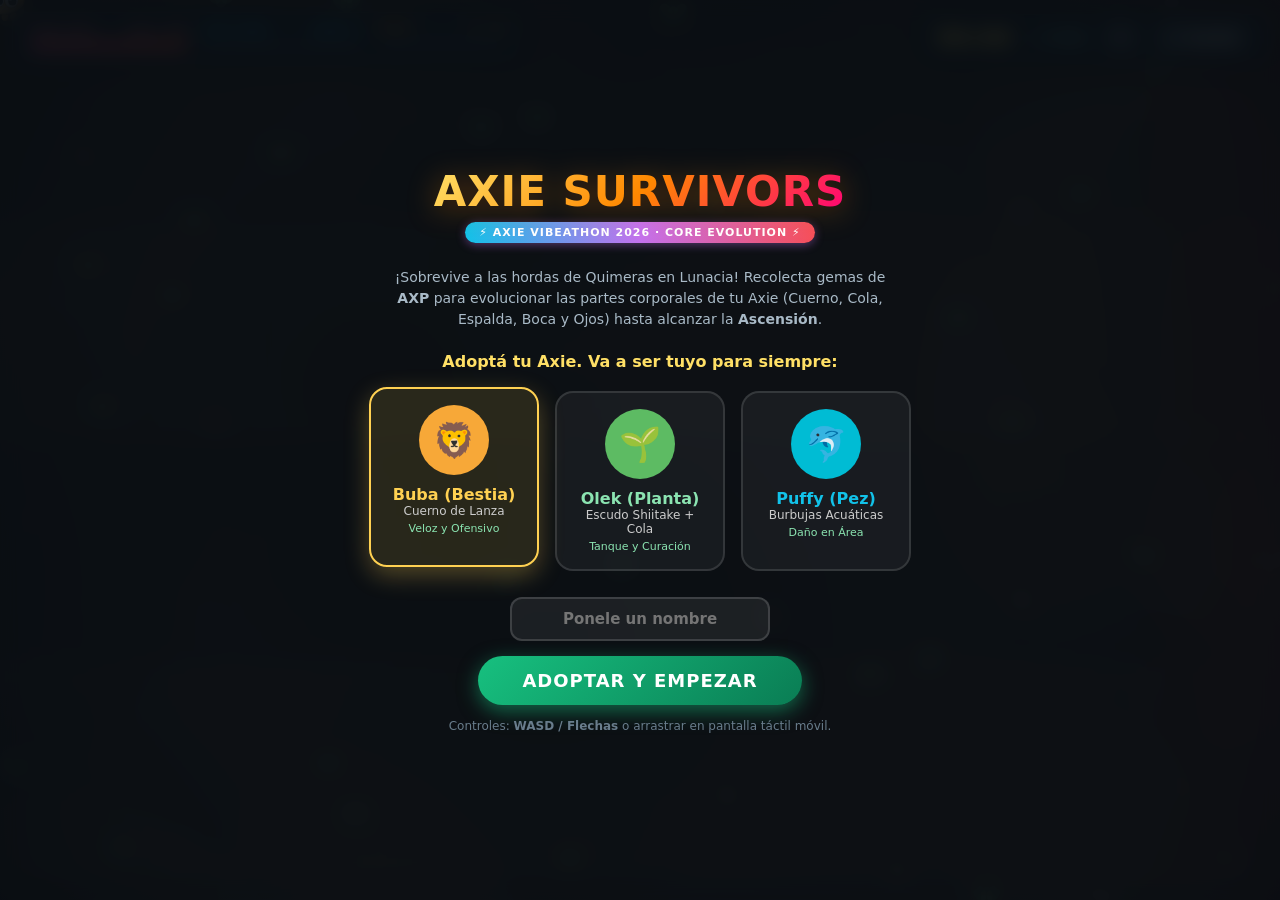
==== commit 2d8e424c: "Que los golpes se sientan y la escena deje de ser plana Lo que hacía que el juego se viera básico no" ====
--- a/axie/index.html
+++ b/axie/index.html
@@ -8,6 +8,13 @@
   <meta property="og:title" content="Axie Survivors: Core Evolution">
   <meta property="og:description" content="Defiende Lunacia contra oleadas de Quimeras, recolecta AXP y evoluciona tu Axie.">
   <meta property="og:image" content="thumbnail.jpg">
+
+  <!-- El Axie del juego, dibujado chiquito. Sin esto el navegador pide
+       /axie/favicon.ico, se come un 404 en la consola, y la pestaña queda con
+       el ícono en blanco: lo primero que ve un juez es una pestaña sin cara.
+       ⚠️ Los espacios van como %20 o algunos navegadores cortan la URL. -->
+  <link rel="icon" href="data:image/svg+xml,<svg%20xmlns='http://www.w3.org/2000/svg'%20viewBox='0%200%2064%2064'><rect%20width='64'%20height='64'%20rx='14'%20fill='%23151a21'/><path%20d='M32%2012l4%2011h-8z'%20fill='%23f7a838'/><ellipse%20cx='32'%20cy='36'%20rx='19'%20ry='16'%20fill='%23f7a838'/><circle%20cx='25'%20cy='34'%20r='6'%20fill='%23fff'/><circle%20cx='39'%20cy='34'%20r='6'%20fill='%23fff'/><circle%20cx='25'%20cy='35'%20r='3'%20fill='%23151a21'/><circle%20cx='39'%20cy='35'%20r='3'%20fill='%23151a21'/><rect%20x='21'%20y='49'%20width='5'%20height='6'%20rx='2'%20fill='%23e0952c'/><rect%20x='29.5'%20y='49'%20width='5'%20height='6'%20rx='2'%20fill='%23e0952c'/><rect%20x='38'%20y='49'%20width='5'%20height='6'%20rx='2'%20fill='%23e0952c'/></svg>">
+
   <style>
     * {
       margin: 0;
@@ -255,31 +262,89 @@
       max-width: 800px;
     }
 
+    /* ══ LA CARTA DE SUBIR DE NIVEL ══
+       Es el momento en que el jugador ve el sistema de Axie Core, y eran tres
+       rectángulos iguales con un rombo azul: la rareza estaba escrita en letra
+       chica y el color de la clase no aparecía por ningún lado, o sea que la
+       información que en Origins te da la carta de un vistazo acá había que
+       leerla. Ahora la rareza es el marco —igual que en Origins— y la clase es
+       la franja de arriba.
+       ⚠️ Todo el color sale de `--rara` y `--clase`, dos variables que pone el
+       JS al armar la carta. Sin eso harían falta cuatro reglas por rareza por
+       cada cosa que se pinta, y agregar una rareza nueva sería tocar el CSS. */
     .upgrade-card {
-      background: rgba(20, 32, 42, 0.95);
-      border: 2px solid rgba(0, 180, 219, 0.4);
+      --rara: #9aa7b4;
+      --clase: #12c2e9;
+      position: relative;
+      overflow: hidden;
+      background:
+        radial-gradient(120% 80% at 50% 0%, color-mix(in srgb, var(--rara) 16%, transparent), transparent 70%),
+        rgba(16, 26, 36, 0.97);
+      border: 2px solid var(--rara);
       border-radius: 16px;
       padding: 18px;
       width: 220px;
       cursor: pointer;
-      transition: all 0.25s ease;
+      transition: transform 0.18s ease, box-shadow 0.18s ease, border-color 0.18s ease;
       text-align: left;
       display: flex;
       flex-direction: column;
       gap: 8px;
+      box-shadow: 0 6px 22px rgba(0, 0, 0, 0.45),
+                  inset 0 0 26px color-mix(in srgb, var(--rara) 12%, transparent);
+      /* Entra volando, escalonada. El escalón es lo que hace que se lean como
+         tres opciones y no como un bloque que apareció de golpe. */
+      animation: cartaEntra 0.34s cubic-bezier(.2,.9,.3,1.25) both;
+      animation-delay: var(--turno, 0s);
+    }
+    @keyframes cartaEntra {
+      from { opacity: 0; transform: translateY(26px) scale(0.94); }
+      to   { opacity: 1; transform: none; }
+    }
+    /* La franja de la clase, arriba de todo: es lo primero que se ve y dice
+       de qué clase es la carta sin tener que leer. */
+    .upgrade-card::before {
+      content: '';
+      position: absolute;
+      inset: 0 0 auto 0;
+      height: 4px;
+      background: var(--clase);
+    }
+    /* El sello de rareza, en la esquina */
+    .upgrade-rareza {
+      position: absolute;
+      top: 10px; right: 0;
+      font-size: 9px;
+      font-weight: 900;
+      letter-spacing: 1.2px;
+      text-transform: uppercase;
+      color: #0d151c;
+      background: var(--rara);
+      padding: 3px 10px 3px 8px;
+      border-radius: 6px 0 0 6px;
     }
 
     .upgrade-card:hover {
       transform: translateY(-6px);
       border-color: #ffe066;
-      box-shadow: 0 10px 30px rgba(255, 224, 102, 0.4);
-      background: rgba(26, 44, 60, 1);
+      box-shadow: 0 14px 34px color-mix(in srgb, var(--rara) 45%, transparent);
     }
 
     .upgrade-icon {
       font-size: 32px;
       margin-bottom: 4px;
-    }
+      width: 46px;
+      height: 46px;
+      display: grid;
+      place-items: center;
+      border-radius: 12px;
+      background: color-mix(in srgb, var(--clase) 16%, rgba(0,0,0,0.35));
+      border: 1px solid color-mix(in srgb, var(--clase) 38%, transparent);
+    }
+    /* ⚠️ Los iconos de estado del kit son PNG chicos y con mucho aire alrededor:
+       a 46 px de caja, 34 de dibujo es lo que los deja del mismo peso visual
+       que los emoji con los que conviven en la misma pantalla. */
+    .upgrade-icon img { width: 34px; height: 34px; display: block; }
 
     .upgrade-title {
       font-size: 16px;
@@ -576,7 +641,7 @@
       <!-- Rage → Fury, y los Puntos de Potencial que quedan -->
       <div class="stat-bar-group" style="min-width: 130px;">
         <div class="stat-label">
-          <span id="rage-label" style="color: #ff8800;">Rage</span>
+          <span id="rage-label" style="color: #ff8800; background-repeat:no-repeat; background-position:left center; background-size:auto 12px;">Rage</span>
           <span id="rage-text" style="color: #ff8800;">0 / 10</span>
         </div>
         <div class="bar-container">
@@ -589,6 +654,7 @@
     <div class="hud-panel">
       <div id="timer-display" class="hud-timer">00:00</div>
       <div class="hud-stats">⚔️ <span id="kills-display">0</span> Kills</div>
+      <button id="pause-btn" class="hud-btn" onclick="alternarPausa()" title="Pausa (P o Esc)">⏸</button>
       <button id="sound-btn" class="hud-btn" onclick="toggleAudio()">🔊 Sonido</button>
     </div>
   </div>
@@ -771,6 +837,407 @@
   } catch (e) {}
 }
 
+/* ══════════════════════════════════════════════════════════════════════════
+   VFX OFICIALES DE AXIE ORIGINS
+   ──────────────────────────────────────────────────────────────────────────
+   Los efectos ya no son partículas inventadas: son los mismos que se ven en
+   Axie Infinity: Origins. Salen del Axie Origins Battle Kit, en la revisión
+   exacta que autorizan las reglas del Vibeathon:
+       github.com/axieinfinity/axie-origins-asset-kit
+       commit 069a59b772e54633d04a3d9d12ecde73b3e4be5d
+   La licencia y los avisos de terceros viajan con la copia, en `vfx/`, que es
+   lo que esa licencia exige. Son IP de Sky Mavis: el código de este juego es
+   MIT, `vfx/` NO.
+
+   Cada clip es un `atlas.png` (una grilla de cuadros) más un `clip.json` con
+   los fps, el recorte y el ANCLA. El ancla es el punto del cuadro que en la
+   captura original caía sobre el Axie que recibía el golpe; dibujando ese
+   punto sobre la quimera, el efecto queda donde tiene que quedar sin tener
+   que adivinar desplazamientos.
+
+   ⚠️ Se dibuja con `globalCompositeOperation = 'lighter'`. Los atlas están
+   grabados sobre un fondo casi negro y NO tienen transparencia: en modo
+   normal se vería un rectángulo negro tapando media pantalla. En aditivo el
+   negro no suma nada y desaparece solo. Es la misma decisión que toma el
+   runtime del kit (`mix-blend-mode: plus-lighter` en su versión DOM).
+
+   ⚠️ Se carga cuando se usa, no al abrir. Son 19 MB en total y una corrida
+   toca como mucho seis o siete clips: pedirlos todos de entrada le cobraría
+   al jugador una espera por cosas que quizá no vea nunca. `pedir()` trae el
+   clip la primera vez y lo deja en memoria.
+
+   ⚠️ Y si un clip no llega, el juego sigue. Nada de esto está en el camino
+   crítico: si la red se cae o el archivo falta, `lanzar()` no hace nada y se
+   juega igual, con las partículas de siempre. Un efecto es un lujo; que el
+   juego arranque no lo es.
+   ══════════════════════════════════════════════════════════════════════════ */
+const VFX = (() => {
+  const RUTA = 'vfx/';          // relativa a propósito: la tienda vive en /axie
+  const clips = new Map();      // id -> {estado, clip, img}
+  let vivos = [];               // los efectos que se están reproduciendo
+  const ultimoLanzado = new Map();
+
+  const TOPE_VIVOS = 10;        // más que esto es una sopa, no un efecto
+  const GAP_MISMO_ID = 0.10;    // segundos entre dos disparos del mismo clip
+
+  /* Las clases del juego y las del kit no se llaman igual: acá el pez es
+     `aqua` y en Origins es `aquatic`. El resto coincide. */
+  const CLASE_VFX = { beast:'beast', plant:'plant', aqua:'aquatic', bird:'bird' };
+
+  /* Qué ataque de Origins le corresponde a cada parte del cuerpo. Sale de la
+     animación real de la carta: el cuerno embiste (gore), la boca muerde
+     (bite) y la cola golpea el suelo (smash), que es justo la onda expansiva. */
+  const ATAQUE_DE_PARTE = { horn:'gore', mouth:'bite', tail:'smash' };
+
+  function idDeGolpe(parte, claseCarta){
+    const a = ATAQUE_DE_PARTE[parte];
+    const c = CLASE_VFX[claseCarta];
+    return (a && c) ? c + '_' + a : null;
+  }
+
+  /* ⚠️ Los primeros cuadros de un clip de ataque están VACÍOS. El atlas trae
+     el efecto y nada más: en la captura original, mientras el Axie atacante
+     se acerca, no hay nada que dibujar. En `beast_gore` el golpe recién
+     aparece en el cuadro 11 de 39, o sea 0,37 s tarde. Arrancando en cero,
+     el destello sale bastante después del daño y se lee como otra cosa.
+     Por eso el clip arranca en su evento `OnHit`, que es exactamente el
+     momento del impacto. Los buffs no tienen ese evento y arrancan en cero. */
+  function arranqueDe(clip){
+    if (clip.kind !== 'skill') return 0;
+    const ev = (clip.events || []).find(x => x.function === 'OnHit');
+    return ev ? ev.time : 0;
+  }
+
+  function pedir(id){
+    let e = clips.get(id);
+    if (e) return e;
+    e = { estado:'cargando', clip:null, img:null };
+    clips.set(id, e);
+    fetch(RUTA + id + '/clip.json')
+      .then(r => { if (!r.ok) throw new Error(r.status); return r.json(); })
+      .then(clip => new Promise((ok, mal) => {
+        const img = new Image();
+        img.onload = () => ok({ clip, img });
+        img.onerror = () => mal(new Error('atlas'));
+        img.src = RUTA + id + '/' + clip.atlas.file;
+      }))
+      .then(({clip, img}) => { e.clip = clip; e.img = img; e.estado = 'listo'; })
+      .catch(() => { e.estado = 'falla'; });
+    return e;
+  }
+
+  /* Trae de antemano solo lo que ESTA corrida va a usar: las tres cartas que
+     atacan, con la clase que le tocó a cada una, más los dos efectos del
+     jugador. Con seis partes y cuatro clases posibles el catálogo tiene doce
+     combinaciones, pero una corrida usa tres. */
+  function precargar(partes){
+    const ids = new Set(['heal', 'fury_on_transfrom']);
+    for (const p of Object.keys(ATAQUE_DE_PARTE)){
+      const cl = partes && partes[p] && partes[p].clase;
+      const id = idDeGolpe(p, cl);
+      if (id) ids.add(id);
+    }
+    ids.forEach(pedir);
+  }
+
+  /* x,y en coordenadas del mundo. `escala` sale del tamaño de a quién se le
+     pega: el clip se grabó sobre un Axie de Origins de unos 140 px de alto,
+     así que un bicho de radio 17 quiere más o menos un tercio del tamaño. */
+  function lanzar(id, x, y, opciones){
+    if (!id) return;
+    const o = opciones || {};
+    const e = pedir(id);
+    if (e.estado !== 'listo') return;          // todavía no llegó, o falló
+
+    const ahora = performance.now() / 1000;
+    if (ahora - (ultimoLanzado.get(id) || -9) < GAP_MISMO_ID) return;
+    ultimoLanzado.set(id, ahora);
+
+    if (vivos.length >= TOPE_VIVOS) vivos.shift();   // el más viejo se va
+
+    /* Los atlas pasaron por `herramientas/vfx-preparar.cjs`, que los dejó a
+       la mitad de lado. El cuadro mide la mitad, así que hay que dibujarlo
+       al doble para que se vea del mismo tamaño. El factor sale del propio
+       `clip.json` y no de un 2 escrito acá: si algún día se preparan a otra
+       escala, esto se entera solo. */
+    const prep = e.clip.preparado;
+    const compensa = (prep && prep.escala) ? 1 / prep.escala : 1;
+
+    vivos.push({
+      e, t: arranqueDe(e.clip),
+      x, y,
+      espejo: !!o.espejo,
+      escala: ((o.radio || 17) / 44) * compensa
+    });
+  }
+
+  /* ⚠️ En la captura original el atacante está A LA DERECHA del que
+     recibe: attackerInCrop.x vale 674 y el ancla del defensor 281. Así que el
+     clip se espeja cuando el golpe viene de la IZQUIERDA, que es al revés de
+     lo que uno escribiría de memoria. */
+  function golpe(parte, claseCarta, x, y, atacanteX, radio){
+    lanzar(idDeGolpe(parte, claseCarta), x, y, { espejo: atacanteX < x, radio });
+  }
+
+  function actualizar(dt){
+    for (let i = vivos.length - 1; i >= 0; i--){
+      const v = vivos[i];
+      v.t += dt;
+      if (v.t >= v.e.clip.duration) vivos.splice(i, 1);
+    }
+  }
+
+  /* Se dibuja DENTRO de la transformación del mundo, con lo cual x/y son las
+     mismas coordenadas que usa todo lo demás y la cámara ya está aplicada. */
+  function dibujar(ctx){
+    if (!vivos.length) return;
+    ctx.save();
+    ctx.globalCompositeOperation = 'lighter';
+    for (const v of vivos){
+      const c = v.e.clip, a = c.atlas;
+      const i = Math.min(c.frames - 1, Math.max(0, Math.floor(v.t * c.fps)));
+      const col = i % a.cols, fila = Math.floor(i / a.cols);
+      const s = v.escala;
+      ctx.save();
+      ctx.translate(v.x, v.y);
+      ctx.scale(v.espejo ? -s : s, s);
+      ctx.drawImage(v.e.img,
+        col * a.frameW, fila * a.frameH, a.frameW, a.frameH,
+        -c.anchor.x, -c.anchor.y, a.frameW, a.frameH);
+      ctx.restore();
+    }
+    ctx.restore();
+  }
+
+  function limpiar(){ vivos = []; }
+
+  /* Para poder medir desde afuera qué está pasando: cuántos efectos hay
+     vivos y en qué anda cada clip. Sin esto la única forma de comprobar que
+     un efecto salió es mirarlo, y mirar no sirve cuando la pestaña no pinta. */
+  function estado(){
+    const c = {};
+    clips.forEach((v, k) => { c[k] = v.estado; });
+    return { vivos: vivos.length, clips: c };
+  }
+
+  return { precargar, lanzar, golpe, actualizar, dibujar, limpiar, estado, idDeGolpe };
+})();
+
+/* ══════════════════════════════════════════════════════════════════════════
+   SONIDO OFICIAL DE ORIGINS
+   ──────────────────────────────────────────────────────────────────────────
+   Los golpes ya no son bips: son los sonidos de batalla de Axie Infinity:
+   Origins, del mismo Battle Kit que los efectos. Y calzan solos, porque el kit
+   los nombra igual que a los clips: el efecto `beast_gore` tiene su
+   `beast_gore_attack.wav`. `herramientas/sfx-preparar.cjs` los baja y los deja
+   en Vorbis mono a 96 kbps — 3,5 MB de wav quedan en 0,40 MB.
+
+   ⚠️ Cada sonido tiene VARIAS VOCES. Un solo `Audio` por sonido no sirve: al
+   volver a tocarlo mientras suena hay que rebobinarlo, y el golpe anterior se
+   corta a la mitad. Con el cuerno disparando tres lanzas y varias quimeras
+   recibiendo, eso pasa todo el tiempo. Con tres voces por sonido, rotando, se
+   superponen como corresponde.
+
+   ⚠️ Y NO se crea un `Audio` nuevo por golpe. Con cuatro golpes por segundo
+   eso deja cientos de elementos colgados que el navegador no libera enseguida.
+   Las voces se crean una vez y se reusan.
+
+   ⚠️ El freno de 60 ms por sonido es lo que separa "impacto" de "ametralladora".
+   Sin él, tres lanzas que pegan en el mismo cuadro suenan como un ruido solo.
+
+   Si un archivo no llega, se toca el bip sintetizado de siempre. El sonido es
+   un lujo; que el juego ande no lo es.
+   ══════════════════════════════════════════════════════════════════════════ */
+const SONIDO = (() => {
+  const RUTA = 'arte/sfx/';
+  const VOCES = 3;
+  const GAP = 0.06;
+  const bancos = new Map();          // nombre -> {estado, voces, i, ultimo}
+
+  function pedir(nombre){
+    let b = bancos.get(nombre);
+    if (b) return b;
+    b = { estado: 'cargando', voces: [], i: 0, ultimo: -9 };
+    bancos.set(nombre, b);
+    const a = new Audio();
+    a.addEventListener('canplaythrough', () => {
+      b.voces.push(a);
+      for (let k = 1; k < VOCES; k++) b.voces.push(a.cloneNode());
+      b.estado = 'listo';
+    }, { once: true });
+    a.addEventListener('error', () => { b.estado = 'falla'; }, { once: true });
+    a.preload = 'auto';
+    a.src = RUTA + nombre + '.ogg';
+    return b;
+  }
+
+  /* Los que esta corrida va a usar. Igual que con los efectos: las tres cartas
+     que atacan, con la clase que le tocó a cada una, más los de estado. */
+  function precargar(partes){
+    const nombres = new Set(['curar', 'escudo', 'hoja', 'fury', 'nivel']);
+    for (const p of ['horn', 'mouth', 'tail']){
+      const id = VFX.idDeGolpe(p, partes && partes[p] && partes[p].clase);
+      if (id) nombres.add(id);
+    }
+    nombres.forEach(pedir);
+  }
+
+  /* `respaldo` es el bip de siempre: se toca si el archivo no está. */
+  function tocar(nombre, volumen, respaldo){
+    if (!audioEnabled) return;
+    const b = nombre ? pedir(nombre) : null;
+    if (!b || b.estado !== 'listo'){
+      if (respaldo) playSound(respaldo);
+      return;
+    }
+    const ahora = performance.now() / 1000;
+    if (ahora - b.ultimo < GAP) return;
+    b.ultimo = ahora;
+    const voz = b.voces[b.i];
+    b.i = (b.i + 1) % b.voces.length;
+    try {
+      voz.currentTime = 0;
+      voz.volume = volumen == null ? 0.5 : volumen;
+      const p = voz.play();
+      /* El navegador rechaza reproducir antes del primer toque del usuario.
+         No es un error del juego: se ignora y el próximo sonido ya entra. */
+      if (p && p.catch) p.catch(() => {});
+    } catch (e) { /* idem */ }
+  }
+
+  function golpe(parte, claseCarta){
+    tocar(VFX.idDeGolpe(parte, claseCarta), 0.34, 'hit');
+  }
+
+  function estado(){
+    const o = {};
+    bancos.forEach((v, k) => { o[k] = v.estado; });
+    return o;
+  }
+
+  return { pedir, precargar, tocar, golpe, estado };
+})();
+
+/* ══════════════════════════════════════════════════════════════════════════
+   ICONOS DE ESTADO DE ORIGINS
+   ──────────────────────────────────────────────────────────────────────────
+   El kit trae 131 iconos de estado y cuatro son EXACTAMENTE los estados que
+   este juego ya tenía inventados por su cuenta: el rayo del Rage, la máscara
+   de Fury, la hoja de Way of Plant y la burbuja del amuleto que deja
+   Vulnerable. Son 24 KB los cuatro.
+
+   ⚠️ Un estado se tiene que poder leer SIN texto. El Rage era una barra con un
+   número, Fury un aura roja que se podía confundir con el daño, y Vulnerable
+   un brillo celeste alrededor del bicho que no decía por qué. Con el icono
+   oficial encima, cada uno dice qué es de un vistazo — y de paso son los
+   mismos dibujos que ve alguien que juega Origins.
+   ══════════════════════════════════════════════════════════════════════════ */
+const ICONOS = (() => {
+  const RUTA = 'arte/iconos/';
+  const cache = new Map();
+
+  function pedir(nombre){
+    let e = cache.get(nombre);
+    if (e) return e;
+    e = { estado: 'cargando', img: null };
+    cache.set(nombre, e);
+    const img = new Image();
+    img.onload = () => { e.img = img; e.estado = 'listo'; };
+    img.onerror = () => { e.estado = 'falla'; };
+    img.src = RUTA + nombre + '.png';
+    return e;
+  }
+
+  function precargar(){ ['buff_rage', 'buff_fury', 'buff_leaf', 'buff_bubble'].forEach(pedir); }
+
+  function listo(nombre){
+    const e = cache.get(nombre);
+    return (e && e.estado === 'listo') ? e.img : null;
+  }
+
+  /* Dibuja el icono centrado en x,y del MUNDO, con `alto` pixeles de alto.
+     Devuelve false si todavía no llegó, para que quien llama pueda hacer otra
+     cosa (el brillo de antes, por ejemplo). */
+  function dibujar(nombre, x, y, alto, alfa){
+    const img = listo(nombre);
+    if (!img) return false;
+    const ancho = alto * (img.width / img.height);
+    ctx.save();
+    ctx.globalAlpha = alfa == null ? 1 : alfa;
+    ctx.shadowColor = 'rgba(0,0,0,0.55)';
+    ctx.shadowBlur = 4;
+    ctx.drawImage(img, x - ancho / 2, y - alto / 2, ancho, alto);
+    ctx.restore();
+    return true;
+  }
+
+  function estado(){
+    const o = {};
+    cache.forEach((v, k) => { o[k] = v.estado; });
+    return o;
+  }
+
+  return { pedir, precargar, listo, dibujar, estado };
+})();
+
+/* ══════════════════════════════════════════════════════════════════════════
+   CÁMARA VIVA: sacudón y congelado
+   ──────────────────────────────────────────────────────────────────────────
+   Un golpe que no mueve nada no se siente. Estas dos cosas son la mitad de la
+   sensación de impacto de cualquier juego de acción y no cuestan un asset:
+
+   · SACUDÓN. Se acumula "trauma" (0 a 1) y el desplazamiento va con el
+     CUADRADO del trauma. Con trauma lineal el sacudón chico tiembla como un
+     error de dibujo; al cuadrado, los golpes chicos apenas se notan y solo el
+     jefe muerde de verdad. El ángulo es azar puro a propósito: acá el ruido
+     TIENE que parpadear, al revés que la maleza del suelo, que va con semilla
+     fija justamente para que no parpadee.
+
+   · CONGELADO (hit-stop). Ante un crítico o la muerte de un jefe el mundo se
+     queda quieto unas centésimas. Es el truco más barato que existe para que
+     un golpe pese.
+     ⚠️ No toca el balance. Todo el juego se mide contra gameTime, y durante el
+     congelado update() no corre: gameTime tampoco avanza. La corrida sigue
+     durando 600 segundos DE JUEGO exactamente iguales a los medidos; lo único
+     que cambia es que el reloj de pared tarda un poquito más.
+
+   ⚠️ Respeta prefers-reduced-motion: hay gente a la que un sacudón le revuelve
+   el estómago, y un juego de supervivencia sacude mucho. Con la preferencia
+   puesta el sacudón queda en cero y el congelado a la mitad.
+   ══════════════════════════════════════════════════════════════════════════ */
+const CAMARA = (() => {
+  let trauma = 0, ox = 0, oy = 0, congelado = 0;
+  const quieto = !!(window.matchMedia &&
+                    window.matchMedia('(prefers-reduced-motion: reduce)').matches);
+
+  return {
+    /* fuerza de 0 a 1: 0,15 un golpe recibido, 0,35 un crítico, 0,8 un jefe */
+    sacudir(fuerza){ if (!quieto) trauma = Math.min(1, trauma + fuerza); },
+    congelar(segundos){ congelado = Math.max(congelado, quieto ? segundos * 0.5 : segundos); },
+    get congelada(){ return congelado > 0; },
+    /* Late SIEMPRE, también durante el congelado y la pausa: si no, el mundo se
+       queda trabado y el sacudón no se descarga nunca. */
+    latir(dtReal){
+      if (congelado > 0) congelado = Math.max(0, congelado - dtReal);
+      if (trauma > 0){
+        const f = trauma * trauma;            // al cuadrado: ver arriba
+        const a = Math.random() * Math.PI * 2;
+        ox = Math.cos(a) * f * 26;
+        oy = Math.sin(a) * f * 26;
+        trauma = Math.max(0, trauma - dtReal * 1.9);
+      } else { ox = 0; oy = 0; }
+    },
+    get x(){ return ox; },
+    get y(){ return oy; },
+    reiniciar(){ trauma = 0; ox = 0; oy = 0; congelado = 0; }
+  };
+})();
+
+/* La pausa no es un estado del juego sino un freno encima de PLAYING: gameState
+   lo mira medio programa y agregarle un valor nuevo rompería cosas lejos de
+   acá. Ver alternarPausa(). */
+let pausado = false;
+
 // --- Configuración de Canvas y Renderizado ---
 const canvas = document.getElementById('gameCanvas');
 const ctx = canvas.getContext('2d');
@@ -975,6 +1442,8 @@
     furyRestante = 6;
     playSound('levelup');
     createFloatingText(player.x, player.y - 44, '¡FURY FORM!', '#ff4b2b');
+    VFX.lanzar('fury_on_transfrom', player.x, player.y, { radio: player.radius * 1.7 });
+    SONIDO.tocar('fury', 0.6);
   }
 }
 
@@ -1015,7 +1484,16 @@
     ({ '&':'&amp;', '<':'&lt;', '>':'&gt;', '"':'&quot;', "'":'&#39;' }[c]));
 }
 
-const axpDeNivel = (n) => Math.floor(40 * Math.pow(n, 1.7));
+/* ⚠️ El exponente de esta curva es cuántas partidas dura el juego. Estaba en
+   1,7 y con eso el Axie llegaba al nivel 60 en la SEGUNDA corrida: medido, la
+   primera dejaba 4890 AXP y la segunda 28575, y de la tercera en adelante todas
+   las partidas eran idénticas — 600 segundos, 1082 quimeras, nada que comprar.
+   La progresión, que es lo único que este juego le agrega al Axie, se gastaba
+   en dos partidas. Con 2,1 la primera Ascensión cae justo al terminar la
+   primera corrida (que es cuando hay que enseñarle al jugador que el AXP no se
+   perdió), las partes llegan al tope alrededor de la cuarta, y el nivel 60
+   queda a unas ocho. */
+const axpDeNivel = (n) => Math.floor(40 * Math.pow(n, 2.1));
 /* ⚠️ El techo lo fija la Ascensión, pero nunca puede pasar el máximo de la
    parte: con 6 Ascensiones daría 7 y las cartas llegan hasta 5. */
 const techoDePartes = (a) => Math.min(5, 1 + a.ascensiones);
@@ -1190,7 +1668,7 @@
   maxShield: 40,
   level: 1,
   axp: 0,
-  nextLevelAxp: 100,
+  nextLevelAxp: 90,
   color: '#f7a838',
   facingLeft: false,
   walkCycle: 0,
@@ -1215,14 +1693,54 @@
 const CADA_JEFE = 120;
 let enemies = [];
 let gems = [];
+
+/* ♥ CORAZONES
+   ⚠️ Sin esto la vida solo baja y la corrida es un reloj, no una partida.
+   Medido antes de agregarlos: 6 corridas muriendo entre 131 y 145 segundos,
+   con la arena casi vacía — el Axie mataba todo y se moría igual, de a
+   pedacitos. Con 100 de vida y unos 0,7 por segundo de roce inevitable, el
+   final llegaba a los 150 jugara quien jugara. Eso hacía inalcanzable la
+   extracción de los 10 minutos, que es la meta que el juego promete.
+   El cuidado es que el corazon no se recoja SOLO: no lo atrae el imán de
+   los Ojos. Hay que ir a buscarlo, y ahí es donde el jugador decide si le
+   conviene meterse. Un premio que se recoge sin querer no es una decisión. */
+let corazones = [];
+const CAE_CORAZON = 0.04;        // de cada 100 quimeras, 3 dejan uno
+const CURA_CORAZON = 0.18;       // 18% de la vida máxima
 let particles = [];
 let floatingTexts = [];
+
+/* Anillos que solo se ven: no hacen daño y no chocan con nada. Existen para
+   que un momento importante (la caída de un jefe, la Ascensión, la entrada de
+   un jefe) tenga una forma en pantalla y no solo un cartel de texto. Van
+   aparte de `shockwaves`, que SÍ pega y es una carta. */
+let anillos = [];
+
+/* El rojo del borde de la pantalla: el aviso de vida que se lee sin mirar la
+   barra, que está en la esquina y a la que nadie mira mientras esquiva.
+
+   ⚠️ Son DOS señales distintas y hubo que separarlas. La primera versión pintaba
+   solo el daño recibido, y medido sobre una corrida entera daba 40% del tiempo
+   con la pantalla roja fuerte: en un juego de supervivencia estar en contacto
+   con una quimera es el estado NORMAL, no una emergencia, así que el aviso
+   estaba encendido casi siempre y dejaba de avisar algo.
+     · `dolor`  — el golpe. Sube con la vida perdida y se va solo. Va tope
+                   bajo (0,45): dice "me están pegando", no "me muero".
+     · `apuro`  — la vida baja. Late, y solo aparece abajo del 35% de la vida.
+                   Ese es el aviso que de verdad importa y ahora es el único
+                   que llega a teñir la pantalla.
+   Se dibuja el más fuerte de los dos, no la suma. */
+let dolor = 0;
+let apuro = 0;
 
 // --- Configuración de Clases ---
 function selectAxie(cls) {
   selectedClass = cls;
   document.querySelectorAll('.axie-card').forEach(c => c.classList.remove('selected'));
   event.currentTarget.classList.add('selected');
+  /* Se pide la lámina apenas elige, no al empezar a jugar: entre que toca la
+     tarjeta y toca Adoptar pasan segundos, y son gratis. */
+  AXIE_SPRITE.pedir(cls);
 }
 
 function applyAxieClass(cls) {
@@ -1287,7 +1805,27 @@
 
 // --- Controles (Teclado y Joystick Móvil) ---
 const keys = {};
+/* ══ PAUSA ══
+   No la había, y un juez que se distrae pierde la corrida: es lo primero que
+   se pierde cuando alguien te habla en la mitad de una partida de diez
+   minutos. Es un freno encima de PLAYING y no un gameState nuevo, porque
+   gameState se mira en media docena de lugares lejos de acá.
+   ⚠️ Solo pausa jugando. Con Escape en la pantalla de mejora o en la de
+   inicio no tiene que pasar nada: pausar un menú deja al jugador con dos
+   pantallas encimadas y sin manera obvia de salir. */
+function alternarPausa(){
+  if (gameState !== 'PLAYING') return;
+  pausado = !pausado;
+  const b = document.getElementById('pause-btn');
+  if (b) b.innerText = pausado ? '▶' : '⏸';
+  /* Se sueltan las teclas: si se pausó con W apretada, al volver el Axie
+     arrancaba caminando solo porque el keyup se perdió detrás del cartel. */
+  if (pausado) for (const k in keys) keys[k] = false;
+}
+
 window.addEventListener('keydown', e => {
+  const t = e.key.toLowerCase();
+  if (t === 'p' || t === 'escape'){ alternarPausa(); e.preventDefault(); return; }
   keys[e.key.toLowerCase()] = true;
   if (['arrowup', 'arrowdown', 'arrowleft', 'arrowright', ' '].includes(e.key.toLowerCase())) {
     e.preventDefault();
@@ -1388,7 +1926,15 @@
   const clase = clases[Math.floor(Math.random() * clases.length)];
   const c = CONDUCTA[clase];
 
-  const hp = (22 + gameTime * 0.8) * c.hp;
+  /* ⚠️ La vida de las quimeras crece con el RELOJ, no con lo que el jugador
+     puede matar, así que el ritmo de crecimiento es todo el juego. Estaba en
+     0,8 por segundo y eso lo hacía imposible de terminar: a los 10 minutos
+     llegaban 2159 de vida por segundo y el Axie, con las SEIS cartas al tope,
+     saca 1129. No es que fuera difícil — es que no existía una partida ganada.
+     Medido: 10 corridas, muerte promedio a los 85 s, la mejor a los 165, y el
+     primer jefe recién sale a los 120. A 0,30 la vida que llega se queda
+     siempre por debajo del daño que el jugador puede tener a esa altura. */
+  const hp = (22 + gameTime * 0.30) * c.hp;
 
   /* ⚠️ El COLOR es la clase, no el tipo. Antes el color decía el tipo y un
      borde decía la clase, y las dos señales se peleaban: un slime verde de
@@ -1401,7 +1947,8 @@
     color: tono(COLOR_CLASE[clase], -0.22),
     clase, vulnerable: 0,
     fase: Math.random() * Math.PI * 2,   // desfase del zigzag del Ave
-    carga: 0, recarga: 1 + Math.random() * 2
+    carga: 0, recarga: 1 + Math.random() * 2,
+    sprite: SPRITES.elegir(clase)
   });
 }
 
@@ -1424,10 +1971,18 @@
     clase, vulnerable: 0,
     fase: 0, carga: 0, recarga: 2,
     jefe: true,
-    nombre: NOMBRES_JEFE[clase]
+    nombre: NOMBRES_JEFE[clase],
+    sprite: QUIMERA_JEFE[clase] || SPRITES.elegir(clase)
   });
 
   jefeALaVista = enemies[enemies.length - 1];
+  /* Que se sienta que ENTRÓ algo. Antes el jefe aparecía en un borde de la
+     pantalla y el único aviso era un cartel; con la arena llena de quimeras,
+     el cartel pasaba desapercibido y el jugador se enteraba cuando ya lo tenía
+     encima. */
+  CAMARA.sacudir(0.55);
+  anillos.push({ x: jefeALaVista.x, y: jefeALaVista.y, r: 10, vel: 700, life: 0.7, vida0: 0.7,
+                 color: COLOR_CLASE[clase] || '#ff4b2b', grosor: 6 });
   createFloatingText(player.x, player.y - 60, '¡' + NOMBRES_JEFE[clase] + '!', COLOR_CLASE[clase]);
   playSound('shockwave');
 }
@@ -1477,6 +2032,7 @@
           });
         }
         playSound('shoot');
+        animarAxie('attack/melee/horn-gore', 1);
       }
     }
   }
@@ -1503,6 +2059,7 @@
         golpeados: new Set()
       });
       playSound('shockwave');
+      animarAxie('attack/melee/tail-smash', 1);
     }
   }
 
@@ -1529,6 +2086,7 @@
         lifesteal: bodyParts.mouth.level >= 3
       });
       playSound('shoot');
+      animarAxie('attack/melee/mouth-bite', 1);
     }
   }
 
@@ -1540,6 +2098,8 @@
       const healAmount = 5 + bodyParts.back.level * 4;
       player.hp = Math.min(player.maxHp, player.hp + healAmount);
       createFloatingText(player.x, player.y - 30, `+${healAmount} HP`, '#4cd137');
+      VFX.lanzar('heal', player.x, player.y, { radio: player.radius });
+      SONIDO.tocar('curar', 0.45);
     }
   }
 
@@ -1552,6 +2112,9 @@
         if (player.hp < player.maxHp){
           player.hp = Math.min(player.maxHp, player.hp + 5);
           createFloatingText(player.x, player.y - 30, '+5 Leaf', '#8be4b1');
+          VFX.lanzar('heal', player.x, player.y, { radio: player.radius });
+          SONIDO.tocar('hoja', 0.4);
+          player.hojaHasta = gameTime + 1.0;   // cuánto se ve el icono
         }
       }
     }
@@ -1581,12 +2144,27 @@
   if (e.vulnerable > 0) danio *= 1.20;          // Vulnerable: +20% recibido
 
   e.hp -= danio;
+  /* El destello blanco. 90 ms alcanzan: más tiempo y la quimera se ve lavada
+     en vez de golpeada. Sin esto, con el efecto de Origins tapando la mitad de
+     la pantalla, no se sabía a CUÁL de las quimeras le habías pegado. */
+  e.flash = 0.09;
 
   const ventaja = factorDeClase(claseCarta, e.clase) > 1.05;
   createFloatingText(e.x, e.y - 15, Math.round(danio) + (critico ? '!' : ''),
-                     critico ? '#ff4b2b' : (ventaja ? '#8be4b1' : '#ffe066'));
-  spawnParticles(px, py, color, critico ? 8 : 4);
-  playSound('hit');
+                     critico ? '#ffcc33' : (ventaja ? '#8be4b1' : '#ffe066'),
+                     critico ? 'crit' : null);
+  spawnParticles(px, py, color, critico ? 14 : 4);
+  /* ⚠️ El congelado va SOLO en el crítico contra un jefe, y el sacudón del
+     crítico es chico. Con cuatro golpes por segundo, congelar en cada crítico
+     normal serían 180 ms de freno por segundo: el juego se sentiría trabado,
+     que es exactamente lo contrario de lo que busca el hit-stop. Contra el
+     jefe los golpes son pocos y cada uno tiene que pesar. */
+  if (critico){
+    CAMARA.sacudir(e.jefe ? 0.34 : 0.12);
+    if (e.jefe) CAMARA.congelar(0.05);
+  }
+  VFX.golpe(parte, claseCarta, e.x, e.y, px, e.radius);
+  SONIDO.golpe(parte, claseCarta);
 
   // Efectos del amuleto pegado a ESA carta
   const a = amuletos[parte];
@@ -1600,8 +2178,20 @@
 }
 
 // --- Textos Flotantes y Partículas ---
-function createFloatingText(x, y, text, color) {
-  floatingTexts.push({ x, y, text, color, life: 0.8, vy: -45 });
+function createFloatingText(x, y, text, color, tipo) {
+  /* El crítico sale más grande, más lento y abriéndose hacia un costado. Antes
+     todos los números eran iguales salvo el color, y con quince quimeras en
+     pantalla el crítico se perdía entre los otros: el jugador no llegaba a
+     saber nunca que su amuleto Preciso estaba haciendo algo. */
+  const crit = tipo === 'crit';
+  floatingTexts.push({
+    x, y, text, color,
+    life: crit ? 1.15 : 0.8, vida0: crit ? 1.15 : 0.8,
+    vy: crit ? -62 : -45,
+    vx: (Math.random() - 0.5) * (crit ? 70 : 34),
+    tam: crit ? 25 : (tipo === 'aviso' ? 15 : 14),
+    crit
+  });
 }
 
 function spawnParticles(x, y, color, count = 6) {
@@ -1626,8 +2216,16 @@
   if (player.axp >= player.nextLevelAxp) {
     player.axp -= player.nextLevelAxp;
     player.level++;
-    player.nextLevelAxp = Math.floor(player.nextLevelAxp * 1.35 + 40);
-    playSound('levelup');
+    /* ⚠️ La curva de la CORRIDA (no la del Axie, que es la de Axie Core y no
+       se toca). Estaba en ×1,35+40 y con eso el jugador nunca llegaba a armar
+       un build: para 17 mejoras hacían falta 6509 quimeras muertas, y en diez
+       minutos, con el techo de aparición, entran unas 1400. Medido: con las
+       cartas al máximo el juego se termina a 99 de vida y 3 enemigos vivos,
+       o sea que el combate cierra — lo que no cerraba era LLEGAR a ese build.
+       Con ×1,22+25 las mismas 17 mejoras salen 1604 muertes, que está dentro
+       de lo que una buena corrida da de sí. */
+    player.nextLevelAxp = Math.floor(player.nextLevelAxp * 1.22 + 25);
+    SONIDO.tocar('nivel', 0.5, 'levelup');
     triggerUpgradeModal();
   }
   updateHud();
@@ -1694,6 +2292,37 @@
   return elegidas;
 }
 
+/* ⚠️ La rareza viene escrita en masculino o femenino según sea amuleto o runa
+   ("Épico" / "Épica"), y con tilde. Se compara sin tildes y por las primeras
+   cuatro letras, que es lo único que las dos formas comparten. Los colores son
+   los de Origins: gris el común, azul el raro, violeta el épico y oro el
+   místico. */
+function colorDeRareza(texto){
+  const t = String(texto || '').toLowerCase().normalize('NFD').replace(/[\u0300-\u036f]/g, '');
+  if (t.startsWith('mist')) return '#ffb020';
+  if (t.startsWith('epic')) return '#c471ed';
+  if (t.startsWith('rar'))  return '#3da5ff';
+  return '#9aa7b4';
+}
+
+/* Los iconos de estado del Battle Kit que ya están bajados, puestos donde la
+   mecánica del juego es la misma que la de Origins. No hay uno para cada carta
+   y no se inventa: lo que no tiene calce se queda con su emoji.
+   ⚠️ Van con `onerror` que se borra a sí mismo: si el PNG no está, la carta
+   muestra el emoji en vez de un icono roto. Misma regla que el resto del arte. */
+const ICONO_DE_ORIGINS = {
+  'rage': 'buff_rage', 'way-beast': 'buff_rage',
+  'furia': 'buff_fury',
+  'hoja': 'buff_leaf', 'way-plant': 'buff_leaf',
+  'burbuja': 'buff_bubble'
+};
+function iconoDeOrigins(id){
+  const f = ICONO_DE_ORIGINS[id];
+  if (!f) return null;
+  return '<img src="arte/iconos/' + f + '.png" alt="" ' +
+         'onerror="this.parentNode.textContent=\'💠\'">';
+}
+
 function triggerUpgradeModal() {
   const opciones = armarOpciones();
   if (!opciones.length) return;          // nada que ofrecer: se sigue jugando
@@ -1706,35 +2335,49 @@
   opciones.forEach((o, i) => {
     const card = document.createElement('div');
     card.className = 'upgrade-card';
+    card.style.setProperty('--turno', (i * 0.07) + 's');
     card.onclick = () => selectUpgrade(i);
+
+    let clase, rareza, icono, cuerpo;
 
     if (o.tipo === 'parte'){
       const p = bodyParts[o.parte];
-      card.innerHTML = `
-        <div class="upgrade-icon">${p.icon}</div>
-        <div class="upgrade-part" style="color:${COLOR_CLASE[p.clase]}">${p.part} · ${NOMBRE_CLASE[p.clase]}</div>
+      clase = COLOR_CLASE[p.clase];
+      /* Una carta de parte no tiene rareza propia: la rareza ES el nivel al que
+         va a subir, que es lo que hace que valga más o menos. */
+      rareza = ['Común', 'Común', 'Raro', 'Épico', 'Místico'][Math.min(4, p.level)];
+      icono = p.icon;
+      cuerpo = `
+        <div class="upgrade-part" style="color:${clase}">${p.part} · ${NOMBRE_CLASE[p.clase]}</div>
         <div class="upgrade-title">${p.carta}</div>
         <div class="upgrade-desc">${p.desc}</div>
         <div class="upgrade-level">Carta nivel ${p.level} ➔ <strong>nivel ${p.level + 1}</strong></div>`;
     } else if (o.tipo === 'runa'){
-      card.style.borderColor = '#c471ed';
-      card.innerHTML = `
-        <div class="upgrade-icon">🔮</div>
-        <div class="upgrade-part" style="color:#c471ed">Runa ${o.runa.rareza} · ${NOMBRE_CLASE[miAxie ? miAxie.clase : selectedClass]}</div>
+      clase = COLOR_CLASE[miAxie ? miAxie.clase : selectedClass] || '#c471ed';
+      rareza = o.runa.rareza;
+      icono = iconoDeOrigins(o.runa.id) || '🔮';
+      cuerpo = `
+        <div class="upgrade-part" style="color:${clase}">Runa ${o.runa.rareza} · ${NOMBRE_CLASE[miAxie ? miAxie.clase : selectedClass]}</div>
         <div class="upgrade-title">${o.runa.nombre}</div>
         <div class="upgrade-desc">${o.runa.desc}</div>
         <div class="upgrade-level">Una sola runa por corrida</div>`;
     } else {
       const p = bodyParts[o.parte];
       const a = o.amuleto;
-      card.style.borderColor = COLOR_CLASE[a.clase];
-      card.innerHTML = `
-        <div class="upgrade-icon">💠</div>
-        <div class="upgrade-part" style="color:${COLOR_CLASE[a.clase]}">Amuleto ${a.rareza} · ${NOMBRE_CLASE[a.clase]}</div>
+      clase = COLOR_CLASE[a.clase] || '#12c2e9';
+      rareza = a.rareza;
+      icono = iconoDeOrigins(a.id) || '💠';
+      cuerpo = `
+        <div class="upgrade-part" style="color:${clase}">Amuleto ${a.rareza} · ${NOMBRE_CLASE[a.clase]}</div>
         <div class="upgrade-title">${a.nombre}</div>
         <div class="upgrade-desc">${a.desc}</div>
         <div class="upgrade-level">Se pega a <strong>${p.carta}</strong> · cuesta <strong>${a.costo} PP</strong></div>`;
     }
+
+    card.style.setProperty('--clase', clase);
+    card.style.setProperty('--rara', colorDeRareza(rareza));
+    card.innerHTML = `<span class="upgrade-rareza">${esc(rareza)}</span>
+        <div class="upgrade-icon">${icono}</div>` + cuerpo;
     container.appendChild(card);
   });
 
@@ -1745,6 +2388,9 @@
 let opcionesEnPantalla = [];
 
 function selectUpgrade(indice) {
+  /* La pantalla dice "¡EVOLUCIÓN AXIE CORE!" y el Axie evoluciona una carta:
+     `activity/evolve` es literalmente esa animación en el juego real. */
+  animarAxie('activity/evolve', 3);
   const o = opcionesEnPantalla[indice];
   if (!o) return;
 
@@ -1771,6 +2417,8 @@
   if (r.id === 'heart-ocean'){ player.maxHp += 75; player.hp += 75; }
   if (r.id === 'thorn-armor'){ player.maxHp += 40; player.hp += 40; }
   createFloatingText(player.x, player.y - 40, r.nombre, '#c471ed');
+  VFX.lanzar('shield', player.x, player.y, { radio: player.radius * 1.4 });
+  SONIDO.tocar('escudo', 0.5);
 }
 
 // --- Bucle Principal del Juego (Update & Render) ---
@@ -1779,7 +2427,9 @@
   const dt = Math.min((timestamp - lastTimestamp) / 1000, 0.1);
   lastTimestamp = timestamp;
 
-  if (gameState === 'PLAYING') {
+  CAMARA.latir(dt);
+
+  if (gameState === 'PLAYING' && !pausado && !CAMARA.congelada) {
     update(dt);
   }
   render();
@@ -1789,6 +2439,13 @@
 
 function update(dt) {
   gameTime += dt;
+  /* ⚠️ El rojo del borde se saca de la vida que se perdió EN ESTE CUADRO, no
+     de contar golpes. Es la única forma de que no dependa de cuántas quimeras
+     te estén tocando: seis quimeras encima ejecutan el bloque de daño seis
+     veces, y sumando por golpe la pantalla se ponía roja entera en un cuadro.
+     Restando la vida antes y después, dos quimeras duelen el doble que una y
+     el número no se dispara nunca. */
+  const vidaAntes = player.hp;
 
   // Movimiento del Jugador
   let moveX = 0;
@@ -1805,13 +2462,37 @@
   }
 
   const len = Math.hypot(moveX, moveY);
+  player.moviendo = len > 0;   // el sprite elige entre correr y estar quieto
   if (len > 0) {
     moveX /= len;
     moveY /= len;
     player.x += moveX * player.speed * dt;
     player.y += moveY * player.speed * dt;
     player.walkCycle += dt * 10;
+    player.moviendo = true;
     if (moveX !== 0) player.facingLeft = moveX < 0;
+
+    /* Polvo bajo las patas. Sin esto el Axie se DESLIZA sobre el piso: la
+       animación de correr está, pero nada dice que el suelo exista. Dos
+       partículas cada 70 ms alcanzan; más es una nube.
+       ⚠️ Se cuenta con un temporizador y no con Math.random() por cuadro: con
+       azar puro salen ráfagas y huecos, y a 200 cuadros por segundo en una
+       máquina rápida serían tres veces más partículas que a 60. */
+    player.polvo = (player.polvo || 0) - dt;
+    if (player.polvo <= 0){
+      player.polvo = 0.07;
+      for (let k = 0; k < 2; k++){
+        particles.push({
+          x: player.x + (Math.random() - 0.5) * player.radius,
+          y: player.y + player.radius * 0.9,
+          vx: -moveX * 26 + (Math.random() - 0.5) * 22,
+          vy: -12 - Math.random() * 16,
+          color: 'rgba(150,118,88,0.75)',
+          radius: 1.6 + Math.random() * 2.2,
+          life: 0.26 + Math.random() * 0.16
+        });
+      }
+    }
   }
 
   // Límites del mapa
@@ -1826,11 +2507,25 @@
   updateAttacks(dt);
 
   // Spawner de Enemigos
+  /* ⚠️ Y hay un TECHO de quimeras vivas. Sin techo la arena se llena sola:
+     aparecían cuatro por segundo y en las pruebas se medían 91 vivas en el
+     momento de morir. Eso no es dificultad, es una pared — y además tapa la
+     pantalla justo cuando el color de cada clase es la información que el
+     jugador necesita para decidir. Con techo, si no matás dejan de aparecer:
+     la presión sube hasta un límite y ahí se queda esperándote. El jefe no
+     cuenta para el techo, o un jefe lento congelaría la partida. */
+  const TOPE_QUIMERAS = 55;
   spawnTimer += dt;
-  const spawnRate = Math.max(0.25, 1.4 - (gameTime * 0.007));
+  /* ⚠️ La rampa tiene que durar lo que tarda el build en existir. Con 0,006
+     la aparición llegaba a su tope a los 163 segundos, y a esa altura el
+     jugador recién anda por el nivel 8 con una carta buena: la presión
+     máxima le caía encima antes de tener con qué contestarla, y ahí es donde
+     se morían todas las corridas medidas. Con 0,0035 el tope llega recién a
+     los 280, que es cuando ya hay dos o tres cartas subidas. */
+  const spawnRate = Math.max(0.42, 1.4 - (gameTime * 0.0035));
   if (spawnTimer >= spawnRate) {
     spawnTimer = 0;
-    spawnEnemy();
+    if (enemies.length - (jefeALaVista ? 1 : 0) < TOPE_QUIMERAS) spawnEnemy();
   }
 
   // Un jefe cada dos minutos
@@ -1967,10 +2662,20 @@
     }
 
     if (e.vulnerable > 0) e.vulnerable -= dt;
+    if (e.flash > 0) e.flash -= dt;
 
     // Daño al Axie al tocarlo
     if (Math.hypot(player.x - e.x, player.y - e.y) < player.radius + e.radius) {
       player.hp -= 16 * dt;
+      /* ⚠️ Acá NO va sacudón ni se toca `dolor`. El daño por contacto es
+         continuo —60 veces por segundo mientras la quimera te toque— y este
+         bloque corre UNA VEZ POR QUIMERA: con seis encima se ejecutaba seis
+         veces por cuadro. Sacudir así deja la cámara temblando sin parar, y
+         sumar el rojo así lo saturaba en un cuadro y la pantalla quedaba roja
+         entera (pasó, y no se veía nada del juego).
+         El rojo se calcula una sola vez por cuadro, a partir de la vida
+         realmente perdida — ver más abajo. */
+      animarAxie('defense/hit-by-normal', 2);   // le gana a estar atacando
 
       /* Runas que reaccionan a que te peguen. Van con su propio freno: sin él
          dispararían 60 veces por segundo, porque el contacto es continuo. */
@@ -2009,11 +2714,26 @@
           gems.push({ x: e.x + Math.cos(a2) * 40, y: e.y + Math.sin(a2) * 40,
             value: 60, radius: 8, color: '#ffe066' });
         }
-        createFloatingText(e.x, e.y - 40, '¡' + e.nombre + ' cayó!', '#ffe066');
+        /* El jefe deja dos seguros: es la pelea más larga y la que más vida
+           cuesta, y salir de ella sin nada castiga justo al que se animó. */
+        corazones.push({ x: e.x - 34, y: e.y, radius: 11, pulso: 0 });
+        corazones.push({ x: e.x + 34, y: e.y, radius: 11, pulso: 0 });
+        createFloatingText(e.x, e.y - 40, '¡' + e.nombre + ' cayó!', '#ffe066', 'aviso');
+        /* El único momento de la corrida que se gana peleando. Se para el
+           mundo un décimo de segundo, la cámara salta y sale una onda: si
+           matar a un jefe se siente igual que matar a una quimera cualquiera,
+           el jefe no era un jefe. */
+        CAMARA.sacudir(0.85);
+        CAMARA.congelar(0.12);
+        anillos.push({ x: e.x, y: e.y, r: e.radius, vel: 620, life: 0.55, vida0: 0.55,
+                       color: COLOR_CLASE[e.clase] || '#ffe066', grosor: 7 });
+        anillos.push({ x: e.x, y: e.y, r: e.radius * 0.4, vel: 340, life: 0.75, vida0: 0.75,
+                       color: '#fff3d0', grosor: 3 });
         if (jefeALaVista === e) jefeALaVista = null;
         playSound('levelup');
       } else {
         gems.push({ x: e.x, y: e.y, value: 15, radius: 6, color: '#00e5ff' });
+        if (Math.random() < CAE_CORAZON) corazones.push({ x: e.x, y: e.y, radius: 10, pulso: 0 });
       }
       enemies.splice(i, 1);
     }
@@ -2025,7 +2745,11 @@
     s.x += s.vx * dt; s.y += s.vy * dt; s.life -= dt;
     if (Math.hypot(player.x - s.x, player.y - s.y) < player.radius + s.radius){
       player.hp -= s.damage;
-      spawnParticles(s.x, s.y, s.color, 5);
+      spawnParticles(s.x, s.y, s.color, 10);
+      /* Este sí es un golpe puntual: pega una vez, se ve venir y es esquivable.
+         Sacude. El rojo no se toca acá: lo pone el balance de vida del cuadro. */
+      CAMARA.sacudir(0.26);
+      animarAxie('defense/hit-by-normal', 2);
       playSound('hit');
       escupitajos.splice(i, 1);
       if (player.hp <= 0) gameOver();
@@ -2035,6 +2759,22 @@
   }
 
   // Actualizar Gemas AXP
+  /* Los corazones NO los atrae el imán: hay que pisarlos. */
+  for (let i = corazones.length - 1; i >= 0; i--) {
+    const c = corazones[i];
+    c.pulso += dt;
+    if (Math.hypot(player.x - c.x, player.y - c.y) < player.radius + c.radius){
+      const cura = Math.round(player.maxHp * CURA_CORAZON);
+      const antes = player.hp;
+      player.hp = Math.min(player.maxHp, player.hp + cura);
+      const real = Math.round(player.hp - antes);
+      createFloatingText(player.x, player.y - 30, (real > 0 ? '+' + real + ' HP' : 'VIDA LLENA'), '#4cd137');
+      VFX.lanzar('heal', player.x, player.y, { radio: player.radius });
+      SONIDO.tocar('curar', 0.5);
+      corazones.splice(i, 1);
+    }
+  }
+
   const magnetRadius = 80 + (bodyParts.eyes.level * 35);
   for (let i = gems.length - 1; i >= 0; i--) {
     const g = gems[i];
@@ -2079,10 +2819,38 @@
   for (let i = floatingTexts.length - 1; i >= 0; i--) {
     const t = floatingTexts[i];
     t.y += t.vy * dt;
+    t.x += (t.vx || 0) * dt;
+    t.vy += 78 * dt;              // el número sube y cae: un arco, no una recta
     t.life -= dt;
     if (t.life <= 0) floatingTexts.splice(i, 1);
   }
 
+  /* Anillos que solo se ven */
+  for (let i = anillos.length - 1; i >= 0; i--){
+    const a = anillos[i];
+    a.r += a.vel * dt;
+    a.life -= dt;
+    if (a.life <= 0) anillos.splice(i, 1);
+  }
+
+  /* Cuánto dolió este cuadro, en porcentaje de la vida máxima. El ×5 con tope
+     0,45 es lo que hace que el roce continuo quede en un tinte apenas visible
+     y un escupitajo se note; medido, con ×9 y tope 0,85 la pantalla pasaba el
+     40% de la corrida teñida fuerte. */
+  const perdida = Math.max(0, vidaAntes - player.hp) / Math.max(1, player.maxHp);
+  if (perdida > 0) dolor = Math.min(0.45, dolor + perdida * 5);
+  if (dolor > 0) dolor = Math.max(0, dolor - dt * 2.2);
+
+  /* El aviso que importa: la vida baja. Late a 3,4 rad/s —el pulso es lo que
+     lo separa del tinte del golpe, que es plano— y arranca recién en el 35%.
+     Más arriba estaría encendido media partida y volveríamos al problema de
+     antes. */
+  const resto = player.hp / Math.max(1, player.maxHp);
+  apuro = resto < 0.35 && gameState === 'PLAYING'
+    ? (1 - resto / 0.35) * (0.34 + 0.20 * (0.5 + 0.5 * Math.sin(gameTime * 3.4)))
+    : 0;
+
+  VFX.actualizar(dt);
   updateHud();
 }
 
@@ -2091,7 +2859,10 @@
   ctx.clearRect(0, 0, viewWidth, viewHeight);
 
   ctx.save();
-  ctx.translate(-camera.x, -camera.y);
+  /* ⚠️ El sacudón se aplica ACÁ, dentro del bloque del mundo. Puesto afuera
+     movería también la viñeta y la barra del jefe, y una interfaz que tiembla
+     se lee como un error de dibujo. Tiembla Lunacia, no la pantalla. */
+  ctx.translate(-camera.x + CAMARA.x, -camera.y + CAMARA.y);
 
   // 1. Suelo de Lunacia (Cuadrícula con flores)
   renderGround();
@@ -2113,6 +2884,37 @@
     ctx.restore();
   }
 
+  // 2b. Corazones
+  for (let c of corazones) {
+    const late = 1 + Math.sin(c.pulso * 4) * 0.12;
+    ctx.save();
+    ctx.translate(c.x, c.y);
+    ctx.scale(late, late);
+    /* ⚠️ El corazón va ROJO, no verde. En verde se perdía: el suelo de Lunacia
+       está sembrado de matas verdes con forma de dos hojitas, o sea casi la
+       misma silueta y casi el mismo color, y el jugador pasaba por al lado sin
+       verlo. Rojo es además el color de la barra de vida, con lo cual no hay
+       que explicar qué hace. Y no se confunde con las quimeras Ave, que son
+       rosadas pero redondas y con ojos. */
+    const r = c.radius;
+    ctx.fillStyle = '#ff2d55';
+    ctx.shadowColor = '#ff2d55';
+    ctx.shadowBlur = 16;
+    ctx.beginPath();
+    ctx.moveTo(0, r * 0.75);
+    ctx.bezierCurveTo(-r * 1.3, -r * 0.2, -r * 0.5, -r * 1.15, 0, -r * 0.35);
+    ctx.bezierCurveTo(r * 0.5, -r * 1.15, r * 1.3, -r * 0.2, 0, r * 0.75);
+    ctx.closePath();
+    ctx.fill();
+    /* el brillito: sin él se lee como una mancha y no como algo que se agarra */
+    ctx.shadowBlur = 0;
+    ctx.fillStyle = 'rgba(255,255,255,0.75)';
+    ctx.beginPath();
+    ctx.ellipse(-r * 0.4, -r * 0.45, r * 0.22, r * 0.14, -0.5, 0, Math.PI * 2);
+    ctx.fill();
+    ctx.restore();
+  }
+
   // 3. Ondas Expansivas (Cola)
   for (let s of shockwaves) {
     ctx.save();
@@ -2161,6 +2963,9 @@
   // 6. El Axie del Jugador
   drawAxie(player);
 
+  // 6b. Efectos oficiales de Origins, encima de todo el mundo
+  VFX.dibujar(ctx);
+
   // 7. Partículas
   for (let p of particles) {
     ctx.save();
@@ -2172,18 +2977,226 @@
     ctx.restore();
   }
 
+  // 7b. Anillos de los momentos grandes
+  for (const a of anillos) {
+    const p = a.life / a.vida0;
+    ctx.save();
+    ctx.globalAlpha = p * 0.85;
+    ctx.strokeStyle = a.color;
+    ctx.lineWidth = a.grosor * p;
+    ctx.shadowColor = a.color;
+    ctx.shadowBlur = 18;
+    ctx.beginPath();
+    ctx.arc(a.x, a.y, a.r, 0, Math.PI * 2);
+    ctx.stroke();
+    ctx.restore();
+  }
+
   // 8. Textos Flotantes
   for (let t of floatingTexts) {
+    const p = t.life / (t.vida0 || 0.8);
     ctx.save();
-    ctx.font = 'bold 14px "Segoe UI", sans-serif';
+    ctx.translate(t.x, t.y);
+    /* Entra de golpe y se va apagando: el número aparece un 45% más grande y
+       se asienta en los primeros 90 ms. Es lo que hace que el ojo lo agarre
+       sin tener que leerlo. */
+    if (t.crit){
+      const entrada = Math.min(1, (1 - p) * 9);
+      ctx.scale(1.45 - 0.45 * entrada, 1.45 - 0.45 * entrada);
+    }
+    ctx.globalAlpha = Math.min(1, p * 2.4);
+    ctx.font = '900 ' + (t.tam || 14) + 'px "Segoe UI", sans-serif';
+    ctx.textAlign = 'center';
+    /* Contorno negro en vez de sombra difusa: sobre la tierra oscura la sombra
+       no separaba nada y los números se comían entre ellos. */
+    ctx.lineWidth = t.crit ? 5 : 3.5;
+    ctx.strokeStyle = 'rgba(0,0,0,0.85)';
+    ctx.lineJoin = 'round';
+    ctx.strokeText(t.text, 0, 0);
     ctx.fillStyle = t.color;
-    ctx.shadowColor = '#000';
-    ctx.shadowBlur = 4;
-    ctx.textAlign = 'center';
-    ctx.fillText(t.text, t.x, t.y);
+    ctx.fillText(t.text, 0, 0);
     ctx.restore();
   }
 
+  ctx.restore();
+
+  // 9. Todo lo que va en coordenadas de pantalla y no de mundo
+  capaDePantalla();
+}
+
+/* ══════════════════════════════════════════════════════════════════════════
+   LA CAPA DE PANTALLA
+   ──────────────────────────────────────────────────────────────────────────
+   Lo que hacía que el juego se viera "básico" no era el arte: era que la
+   escena estaba PLANA. Un suelo parejo, iluminado igual de punta a punta, sin
+   nada que dijera dónde mirar. Tres degradados lo arreglan sin un solo asset:
+
+   · VIÑETA. Oscurece las esquinas. Es lo que convierte un fondo repetido en
+     una escena iluminada, y de paso empuja el ojo al centro, que es donde
+     está tu Axie.
+   · LUZ DEL AXIE. Un charco cálido alrededor del jugador, en aditivo. El
+     centro deja de ser "el mismo suelo que el resto".
+   · DOLOR. El borde se pone rojo cuando te están pegando. La barra de vida
+     está en la esquina y nadie la mira mientras esquiva.
+
+   ⚠️ Los tres degradados están CACHEADOS. El Axie está siempre en el centro
+   exacto de la pantalla (camera.x = player.x - viewWidth/2), así que ni la
+   viñeta ni la luz se mueven nunca: rehacerlos cada cuadro sería pagar 60
+   veces por segundo por algo que solo cambia al cambiar el tamaño de la
+   ventana. Se rearman cuando cambia viewWidth/viewHeight y no antes.
+
+   ⚠️ La viñeta llega a 0,55 y arranca recién al 45% del radio. Más oscura, las
+   quimeras del borde de la pantalla —que son las que te van a alcanzar— se
+   perdían, y el color de la quimera es justo la información con la que el
+   jugador decide. Es el mismo cuidado que ya obligaba a que la tierra fuera
+   oscura: acá el contraste se mide, no se elige por lindo.
+   ══════════════════════════════════════════════════════════════════════════ */
+let _capa = null;
+function degradadosDePantalla(){
+  if (_capa && _capa.w === viewWidth && _capa.h === viewHeight) return _capa;
+  const cx = viewWidth / 2, cy = viewHeight / 2;
+  const R = Math.hypot(viewWidth, viewHeight) / 2;
+
+  const vineta = ctx.createRadialGradient(cx, cy, R * 0.45, cx, cy, R);
+  vineta.addColorStop(0, 'rgba(8,4,2,0)');
+  vineta.addColorStop(0.65, 'rgba(8,4,2,0.22)');
+  vineta.addColorStop(1, 'rgba(8,4,2,0.55)');
+
+  const luz = ctx.createRadialGradient(cx, cy, 0, cx, cy, 260);
+  luz.addColorStop(0, 'rgba(255,214,150,0.13)');
+  luz.addColorStop(0.5, 'rgba(255,190,120,0.06)');
+  luz.addColorStop(1, 'rgba(255,180,110,0)');
+
+  /* ⚠️ Arranca al 55% del radio, no al 25%. Más adentro, el rojo lavaba el
+     centro de la pantalla —que es donde está tu Axie y donde hay que mirar—
+     y con la arena llena no se veía nada. Tiene que ser un marco, no un filtro
+     encima del juego. */
+  const rojo = ctx.createRadialGradient(cx, cy, R * 0.55, cx, cy, R);
+  rojo.addColorStop(0, 'rgba(190,20,16,0)');
+  rojo.addColorStop(1, 'rgba(190,20,16,0.92)');
+
+  _capa = { w: viewWidth, h: viewHeight, vineta, luz, rojo };
+  return _capa;
+}
+
+function capaDePantalla(){
+  const g = degradadosDePantalla();
+
+  if (gameState === 'PLAYING' || pausado){
+    ctx.save();
+    ctx.globalCompositeOperation = 'lighter';
+    ctx.fillStyle = g.luz;
+    ctx.fillRect(0, 0, viewWidth, viewHeight);
+    ctx.restore();
+  }
+
+  ctx.save();
+  ctx.fillStyle = g.vineta;
+  ctx.fillRect(0, 0, viewWidth, viewHeight);
+  ctx.restore();
+
+  const rojo = Math.max(dolor, apuro);
+  if (rojo > 0.02){
+    ctx.save();
+    ctx.globalAlpha = Math.min(0.62, rojo);
+    ctx.fillStyle = g.rojo;
+    ctx.fillRect(0, 0, viewWidth, viewHeight);
+    ctx.restore();
+  }
+
+  if (gameState === 'PLAYING') dibujarJefeEnPantalla();
+  if (pausado) dibujarPausa();
+}
+
+/* ══════════════════════════════════════════════════════════════════════════
+   EL JEFE, DESDE LA PANTALLA
+   ──────────────────────────────────────────────────────────────────────────
+   Dos problemas que tenía la pelea de jefe y que no se arreglan con arte:
+   1. No se sabía cuánto le quedaba. Un jefe con miles de vida al que le pegás
+      dos minutos sin ver bajar una barra no es una pelea, es una pared.
+   2. El jefe podía estar persiguiéndote fuera de cuadro. La arena mide 2600 y
+      la pantalla mucho menos: te alcanzaba sin que lo hubieras visto nunca.
+      La flecha del borde lo resuelve, y es lo mismo que hace cualquier juego
+      con un objetivo fuera de cuadro.
+   ══════════════════════════════════════════════════════════════════════════ */
+function dibujarJefeEnPantalla(){
+  const j = jefeALaVista;
+  if (!j || !enemies.includes(j)) return;
+  const cc = COLOR_CLASE[j.clase] || '#ff4b2b';
+
+  /* ── la barra ── */
+  const an = Math.min(420, viewWidth * 0.6), al = 13;
+  const bx = (viewWidth - an) / 2, by = 74;
+  const p = Math.max(0, Math.min(1, j.hp / j.maxHp));
+
+  ctx.save();
+  ctx.textAlign = 'center';
+  ctx.font = '900 13px "Segoe UI", sans-serif';
+  ctx.lineWidth = 3.5;
+  ctx.lineJoin = 'round';
+  ctx.strokeStyle = 'rgba(0,0,0,0.8)';
+  ctx.strokeText(String(j.nombre || 'JEFE').toUpperCase(), viewWidth / 2, by - 9);
+  ctx.fillStyle = cc;
+  ctx.fillText(String(j.nombre || 'JEFE').toUpperCase(), viewWidth / 2, by - 9);
+
+  ctx.fillStyle = 'rgba(0,0,0,0.55)';
+  ctx.fillRect(bx - 2, by - 2, an + 4, al + 4);
+  ctx.fillStyle = 'rgba(255,255,255,0.10)';
+  ctx.fillRect(bx, by, an, al);
+  ctx.fillStyle = cc;
+  ctx.shadowColor = cc;
+  ctx.shadowBlur = 12;
+  ctx.fillRect(bx, by, an * p, al);
+  ctx.restore();
+
+  /* ── la flecha, si quedó fuera de cuadro ── */
+  const sx = j.x - camera.x, sy = j.y - camera.y;
+  const m = 46;
+  if (sx > m && sx < viewWidth - m && sy > m && sy < viewHeight - m) return;
+
+  const cx = viewWidth / 2, cy = viewHeight / 2;
+  const ang = Math.atan2(sy - cy, sx - cx);
+  /* Se pega al rectángulo interior y no a un círculo: sobre una pantalla
+     apaisada, un círculo deja la flecha lejísimos del borde de arriba. */
+  const rx = cx - m, ry = cy - m;
+  const t = Math.min(rx / Math.max(1e-6, Math.abs(Math.cos(ang))),
+                     ry / Math.max(1e-6, Math.abs(Math.sin(ang))));
+  const fx = cx + Math.cos(ang) * t, fy = cy + Math.sin(ang) * t;
+
+  /* ⚠️ 28 px, no 17. Medido en una captura: a 17 px la flecha existía —el
+     pixel del borde daba el verde de la clase— pero no se veía. Un aviso que
+     hay que ir a buscar no es un aviso. Y va con contorno negro: apoyada sobre
+     la esquina, que es justo donde la viñeta oscurece más, el color de la clase
+     sola se hundía en el fondo. */
+  ctx.save();
+  ctx.translate(fx, fy);
+  ctx.rotate(ang);
+  ctx.globalAlpha = 0.72 + Math.sin(gameTime * 7) * 0.28;   // late, para que se vea
+  ctx.beginPath();
+  ctx.moveTo(28, 0); ctx.lineTo(-16, 17); ctx.lineTo(-8, 0); ctx.lineTo(-16, -17);
+  ctx.closePath();
+  ctx.lineWidth = 4;
+  ctx.lineJoin = 'round';
+  ctx.strokeStyle = 'rgba(0,0,0,0.75)';
+  ctx.stroke();
+  ctx.fillStyle = cc;
+  ctx.shadowColor = cc;
+  ctx.shadowBlur = 16;
+  ctx.fill();
+  ctx.restore();
+}
+
+function dibujarPausa(){
+  ctx.save();
+  ctx.fillStyle = 'rgba(6,10,18,0.72)';
+  ctx.fillRect(0, 0, viewWidth, viewHeight);
+  ctx.textAlign = 'center';
+  ctx.fillStyle = '#ffd152';
+  ctx.font = '900 46px "Segoe UI", sans-serif';
+  ctx.fillText('PAUSA', viewWidth / 2, viewHeight / 2 - 6);
+  ctx.fillStyle = 'rgba(255,255,255,0.72)';
+  ctx.font = '600 15px "Segoe UI", sans-serif';
+  ctx.fillText('P o Esc para volver', viewWidth / 2, viewHeight / 2 + 26);
   ctx.restore();
 }
 
@@ -2201,27 +3214,73 @@
    ⚠️ La maleza usa una semilla fija derivada de su posición, no Math.random():
    con azar de verdad los arbustos parpadearían en cada cuadro.
    ══════════════════════════════════════════════════════════════════════════ */
+/* Azar estable derivado de una posición: la misma celda devuelve siempre lo
+   mismo, en esta corrida y en la próxima. Es lo que permite sembrar el suelo
+   sin guardar nada y sin que parpadee. */
+function azarDe(x, y){
+  const v = Math.abs(Math.sin(x * 12.9898 + y * 78.233) * 43758.5453);
+  return v - Math.floor(v);
+}
+
 function renderGround() {
-  const x0 = camera.x, y0 = camera.y, x1 = camera.x + viewWidth, y1 = camera.y + viewHeight;
+  /* ⚠️ El suelo se dibuja 44 px más grande de cada lado. El sacudón mueve el
+     mundo hasta 26 px, y sin ese margen aparecía una franja negra pegada al
+     borde de la pantalla justo en el cuadro del golpe — que es el cuadro que
+     todo el mundo mira. */
+  const M = 44;
+  const x0 = camera.x - M, y0 = camera.y - M;
+  const an = viewWidth + M * 2, al = viewHeight + M * 2;
+  const x1 = x0 + an, y1 = y0 + al;
 
   // Tierra
   ctx.fillStyle = '#2e211a';
-  ctx.fillRect(x0, y0, viewWidth, viewHeight);
+  ctx.fillRect(x0, y0, an, al);
+
+  /* ── Manchones de terreno ──
+     ⚠️ Esto es lo que hacía que el piso se leyera plano, y no era la falta de
+     detalle chico: maleza y piedras ya había. Faltaba variación GRANDE. A la
+     distancia a la que se mira una pantalla, 130 px de celda es ruido parejo
+     —el ojo lo promedia y ve un marrón liso—; hacen falta manchas del tamaño
+     de media pantalla para que el terreno tenga ZONAS y la cámara parezca que
+     avanza sobre algo en vez de sobre un color.
+     Van a muy poca opacidad y en tonos vecinos del marrón base: el suelo no
+     puede competir con las quimeras, que son la información que importa. */
+  const macro = 380;
+  for (let cx = Math.floor(x0 / macro) * macro; cx < x1 + macro; cx += macro){
+    for (let cy = Math.floor(y0 / macro) * macro; cy < y1 + macro; cy += macro){
+      const r = azarDe(cx * 0.37, cy * 0.37);
+      const px = cx + (r * 3100 % macro), py = cy + (r * 5700 % macro);
+      const rad = 150 + r * 190;
+      /* ⚠️ Con borde duro se ven CÍRCULOS, no manchas de terreno: a 0,30 de
+         opacidad el filo de la elipse es perfectamente legible y el suelo
+         queda con lunares. El degradado radial es lo que los hace terreno.
+         Son unos 25 por pantalla, así que rehacerlos por cuadro no se nota
+         (medido: el dibujo entero sigue por debajo de 1 ms). */
+      const g = ctx.createRadialGradient(px, py, 0, px, py, rad);
+      const claro = r < 0.5;
+      g.addColorStop(0, claro ? 'rgba(92, 66, 44, 0.34)' : 'rgba(14, 9, 7, 0.40)');
+      g.addColorStop(0.6, claro ? 'rgba(92, 66, 44, 0.18)' : 'rgba(14, 9, 7, 0.20)');
+      g.addColorStop(1, claro ? 'rgba(92, 66, 44, 0)' : 'rgba(14, 9, 7, 0)');
+      ctx.fillStyle = g;
+      ctx.beginPath();
+      ctx.ellipse(px, py, rad, rad * (0.55 + r * 0.3), r * 3, 0, Math.PI * 2);
+      ctx.fill();
+    }
+  }
 
   // Bandas de arena, para que el suelo no sea liso
   const banda = 220;
   ctx.fillStyle = 'rgba(196, 132, 74, 0.05)';
   for (let y = Math.floor(y0 / banda) * banda; y < y1 + banda; y += banda * 2){
-    ctx.fillRect(x0, y, viewWidth, banda);
+    ctx.fillRect(x0, y, an, banda);
   }
 
   // Maleza y piedras, sembradas en una cuadrícula con semilla fija
   const celda = 130;
   for (let cx = Math.floor(x0 / celda) * celda; cx < x1 + celda; cx += celda){
     for (let cy = Math.floor(y0 / celda) * celda; cy < y1 + celda; cy += celda){
-      const s = Math.abs(Math.sin(cx * 12.9898 + cy * 78.233) * 43758.5453);
-      const r = s - Math.floor(s);
-      if (r > 0.55) continue;
+      const r = azarDe(cx, cy);
+      if (r > 0.62) continue;
       const px = cx + (r * 900 % celda), py = cy + (r * 1700 % celda);
       if (r < 0.16){
         // Piedra
@@ -2229,20 +3288,64 @@
         ctx.beginPath();
         ctx.ellipse(px, py, 7 + r * 22, 5 + r * 14, r * 3, 0, Math.PI * 2);
         ctx.fill();
-      } else {
-        // Arbusto: tres hojas
+      } else if (r < 0.55){
+        /* Arbusto: tres hojas, ahora con su sombrita abajo. La sombra es lo
+           que lo despega del piso; sin ella la maleza se lee como una calcomanía
+           pegada encima y no como algo que crece del suelo. */
+        ctx.fillStyle = 'rgba(0,0,0,0.20)';
+        ctx.beginPath();
+        ctx.ellipse(px, py + 7, 11, 3.5, 0, 0, Math.PI * 2);
+        ctx.fill();
         ctx.fillStyle = 'rgba(86, 128, 74, 0.42)';
         for (let k = 0; k < 3; k++){
           ctx.beginPath();
           ctx.ellipse(px + (k - 1) * 7, py - Math.abs(k - 1) * 3, 6, 9, (k - 1) * 0.5, 0, Math.PI * 2);
           ctx.fill();
         }
+      } else {
+        /* Pastito seco: tres briznas. Un segundo tono, más claro y más cálido,
+           para que la maleza no sea toda del mismo verde. */
+        /* ⚠️ Bajo y apagado. A 0,40 de opacidad y 8 px de alto se leía como
+           un rayón claro sobre la tierra, no como pasto: el suelo tiene que
+           tener textura sin llamar la atención, porque lo que el jugador
+           necesita mirar son las quimeras. */
+        ctx.strokeStyle = 'rgba(132, 110, 68, 0.26)';
+        ctx.lineWidth = 1.6;
+        ctx.beginPath();
+        for (let k = -1; k <= 1; k++){
+          ctx.moveTo(px + k * 4, py + 3);
+          ctx.lineTo(px + k * 6, py - 5 - Math.abs(k));
+        }
+        ctx.stroke();
       }
     }
   }
 
-  // Borde del mundo: la niebla corrupta del final del mapa
-  const b = WORLD_SIZE / 2;
+  /* ── El final del mapa ──
+     Antes era una línea de guiones rojos y se leía como el borde de un
+     recuadro de dibujo, no como el final de un mundo. Ahora la corrupción
+     entra desde afuera con un degradado y la línea queda solo como el filo.
+     Se dibuja lado por lado y únicamente el que está a la vista: el borde de
+     Lunacia se ve un puñado de segundos por corrida. */
+  const b = WORLD_SIZE / 2, niebla = 170;
+  const lados = [
+    { visible: x0 < -b + niebla, x: -b - M, y: y0, an: niebla + M, al: al, hor: true,  dir: 1 },
+    { visible: x1 > b - niebla,  x: b - niebla, y: y0, an: niebla + M, al: al, hor: true,  dir: -1 },
+    { visible: y0 < -b + niebla, x: x0, y: -b - M, an: an, al: niebla + M, hor: false, dir: 1 },
+    { visible: y1 > b - niebla,  x: x0, y: b - niebla, an: an, al: niebla + M, hor: false, dir: -1 }
+  ];
+  for (const L of lados){
+    if (!L.visible) continue;
+    const g = L.hor
+      ? ctx.createLinearGradient(L.dir > 0 ? L.x : L.x + L.an, 0, L.dir > 0 ? L.x + L.an : L.x, 0)
+      : ctx.createLinearGradient(0, L.dir > 0 ? L.y : L.y + L.al, 0, L.dir > 0 ? L.y + L.al : L.y);
+    g.addColorStop(0, 'rgba(74, 12, 26, 0.85)');
+    g.addColorStop(0.55, 'rgba(120, 30, 20, 0.30)');
+    g.addColorStop(1, 'rgba(120, 30, 20, 0)');
+    ctx.fillStyle = g;
+    ctx.fillRect(L.x, L.y, L.an, L.al);
+  }
+
   ctx.save();
   ctx.strokeStyle = 'rgba(255, 75, 43, 0.55)';
   ctx.lineWidth = 6;
@@ -2287,7 +3390,212 @@
   ctx.closePath();
 }
 
-function drawAxie(p) {
+/* ══════════════════════════════════════════════════════════════════════════
+   EL AXIE DEL JUGADOR ES UN AXIE DE VERDAD
+   ──────────────────────────────────────────────────────────────────────────
+   No está dibujado a mano: sale del mixer oficial de Sky Mavis
+   (`@axieinfinity/mixer`, MIT), que arma el esqueleto real de un Axie a partir
+   de sus genes, con sus partes y sus colores. `herramientas/horno-axie.cjs` lo
+   cocina a una lámina de sprites y el juego dibuja esa lámina.
+
+   ⚠️ Se cocina AFUERA a propósito, y son tres razones, no una:
+     · el mixer arrastra PixiJS, pixi-spine y buffer, y este juego no tiene
+       compilador ni una sola dependencia;
+     · las texturas de las partes viven en `axiecdn.axieinfinity.com`, y atar
+       el arranque del juego a un servidor ajeno es regalar el primer segundo;
+     · las reglas del Vibeathon avisan que embarcar código de runtime de Spine
+       pide licencia aparte de Esoteric Software. Cocinado afuera, en el juego
+       entregado no viaja ningún runtime de Spine: entra un PNG.
+
+   Lo que se pierde: antes el dibujo mostraba el NIVEL de cada carta (la cola
+   crecía, la espalda aparecía). Eso ahora no se ve en el cuerpo. Se cambió a
+   sabiendas: que el Axie se lea como un Axie a los dos segundos vale más que
+   un detalle que igual había que estar buscando, y los niveles de las cartas
+   están escritos en el panel.
+   ══════════════════════════════════════════════════════════════════════════ */
+const AXIE_SPRITE = (() => {
+  const RUTA = 'arte/axies/';
+  const hojas = new Map();          // clase -> {estado, img, meta}
+
+  function pedir(clase){
+    let e = hojas.get(clase);
+    if (e) return e;
+    e = { estado: 'cargando', img: null, meta: null };
+    hojas.set(clase, e);
+    fetch(RUTA + clase + '.json')
+      .then(r => { if (!r.ok) throw new Error(r.status); return r.json(); })
+      .then(meta => new Promise((ok, mal) => {
+        const img = new Image();
+        img.onload = () => ok({ meta, img });
+        img.onerror = () => mal(new Error('lámina'));
+        /* ⚠️ La versión va pegada a la URL de la imagen. El `.json` se sirve sin
+           caché y el PNG con siete días: al recocinar las láminas, el juego leía
+           las coordenadas nuevas sobre la imagen vieja y el Axie desaparecía en
+           los cuadros que antes no existían. La escribe `horno-axie.cjs`. */
+        img.src = RUTA + clase + '.png' + (meta.version ? '?v=' + meta.version : '');
+      }))
+      .then(({ meta, img }) => { e.meta = meta; e.img = img; e.estado = 'listo'; })
+      .catch(() => { e.estado = 'falla'; });
+    return e;
+  }
+
+  function listo(clase){
+    const e = hojas.get(clase);
+    return (e && e.estado === 'listo') ? e : null;
+  }
+
+  function tira(meta, nombre){
+    return (meta.tiras || []).find(t => t.anim === nombre) || (meta.tiras || [])[0];
+  }
+
+  /* Igual que `tira`, pero sin respaldo: devuelve null si esa animación no
+     está en la lámina. Lo necesita el estado de animación, que tiene que
+     saber si de verdad puede tocar lo que le piden. */
+  function tiraExacta(meta, nombre){
+    return (meta.tiras || []).find(t => t.anim === nombre) || null;
+  }
+
+  function estado(){
+    const o = {};
+    hojas.forEach((v, k) => { o[k] = v.estado; });
+    return o;
+  }
+
+  return { pedir, listo, tira, tiraExacta, estado };
+})();
+
+/* ══ ANIMACIONES DE UNA SOLA VEZ ══
+   El Axie corre o está quieto casi todo el tiempo, pero cuando una carta
+   dispara tiene que HACER el ataque. Las animaciones son las oficiales del
+   mixer, y no están elegidas a ojo: cada `clip.json` de VFX trae el campo
+   `attackAnimation` diciendo con cuál va sincronizado, y `beast_gore` dice
+   `attack/melee/horn-gore`. Efecto y Axie se mueven juntos porque el kit los
+   grabó juntos.
+
+   ⚠️ La prioridad evita que el Axie tartamudee. El cuerno dispara cada medio
+   segundo y la boca más seguido: sin regla, cada carta cortaría la animación
+   de la anterior en el segundo cuadro y no se vería ninguna. Una animación no
+   se interrumpe si le queda más del 35% por delante, salvo que llegue algo de
+   más prioridad — recibir un golpe le gana a estar pegando.
+
+   ⚠️ `defense/hit-by-normal` viene con duración CERO en el esqueleto (es una
+   pose, no un movimiento). Con eso el cálculo del cuadro dividiría por cero,
+   así que por debajo de 0,05 s se le pone una duración fija. */
+/* ⚠️ Las animaciones del kit duran lo que dura un turno de Origins: el ataque
+   del cuerno son 0,75 s con anticipación y regreso. Acá las cartas disparan
+   cada medio segundo y hay tres a la vez, así que a duración natural el Axie
+   quedaba atacando el 92% de los cuadros — medido — y no se lo veía correr
+   nunca. Comprimidas, se leen como un golpe seco y dejan respirar el ciclo de
+   carrera, que es lo que dice hacia dónde va el jugador. */
+const DURACION_ANIM = {
+  'attack/melee/horn-gore':  0.42,
+  'attack/melee/mouth-bite': 0.42,
+  'attack/melee/tail-smash': 0.50,
+  'defense/hit-by-normal':   0.28,
+  'activity/evolve':         1.00
+};
+
+function animarAxie(nombre, prioridad){
+  const hoja = AXIE_SPRITE.listo((miAxie && miAxie.clase) || selectedClass);
+  if (!hoja) return;
+  const t = AXIE_SPRITE.tiraExacta(hoja.meta, nombre);
+  if (!t) return;
+  const dur = DURACION_ANIM[nombre] || (t.duracion > 0.05 ? t.duracion : 0.3);
+  const a = player.anim;
+  if (a && gameTime < a.hasta){
+    if ((prioridad || 0) < a.prioridad) return;
+    if ((prioridad || 0) === a.prioridad && (a.hasta - gameTime) > dur * 0.35) return;
+  }
+  player.anim = { tira: nombre, desde: gameTime, hasta: gameTime + dur,
+                  prioridad: prioridad || 0 };
+}
+
+function drawAxie(p){
+  const clase = (miAxie && miAxie.clase) || selectedClass;
+  const hoja = AXIE_SPRITE.listo(clase);
+  if (!hoja) { drawAxieDibujado(p); return; }
+
+  const R = p.radius;
+  const m = hoja.meta;
+  const bob = Math.sin(p.walkCycle) * 2;
+
+  ctx.save();
+  ctx.translate(p.x, p.y);
+
+  ctx.fillStyle = 'rgba(0,0,0,0.28)';
+  ctx.beginPath();
+  ctx.ellipse(0, R + 4, R * 1.0, R * 0.32, 0, 0, Math.PI * 2);
+  ctx.fill();
+
+  /* ⚠️ El aro blanco dice CUÁL SOS VOS. Desde que las Quimeras son arte de
+     Origins y el Axie también, los dos se dibujan igual de bien y en una
+     pantalla con quince bichos se perdía de vista el propio. Las Quimeras se
+     paran sobre un aro del color de su clase; el jugador se para sobre uno
+     blanco, que es el único color que no usa ninguna clase. */
+  ctx.save();
+  ctx.globalAlpha = 0.55;
+  ctx.strokeStyle = '#fff8e7';
+  ctx.lineWidth = 2.5;
+  ctx.shadowColor = '#fff8e7';
+  ctx.shadowBlur = 12;
+  ctx.beginPath();
+  ctx.ellipse(0, R + 4, R * 0.92, R * 0.34, 0, 0, Math.PI * 2);
+  ctx.stroke();
+  ctx.restore();
+
+  if (furyRestante > 0){
+    ctx.save();
+    ctx.globalAlpha = 0.30 + Math.sin(gameTime * 14) * 0.14;
+    ctx.fillStyle = '#ff4b2b';
+    ctx.beginPath();
+    ctx.arc(0, bob, R * 1.8, 0, Math.PI * 2);
+    ctx.fill();
+    ctx.restore();
+    /* La máscara de Fury de Origins, flotando arriba. El aura sola decía
+       "algo rojo pasa"; la máscara dice QUÉ pasa. */
+    ICONOS.dibujar('buff_fury', 0, bob - R * 2.0, R * 1.25,
+                   0.85 + Math.sin(gameTime * 9) * 0.15);
+  } else if (player.hojaHasta > gameTime){
+    /* La hoja de Way of Plant, un segundo, y solo si no está en Fury: dos
+       iconos apilados sobre la cabeza no se leen. */
+    ICONOS.dibujar('buff_leaf', 0, bob - R * 2.0, R * 1.1,
+                   Math.min(1, (player.hojaHasta - gameTime) * 2));
+  }
+
+  /* Si hay una animación de una sola vez en curso, manda ella. Si no,
+     corriendo o quieto: `walkCycle` solo avanza mientras el jugador se mueve,
+     así que sirve de reloj para el ciclo de carrera; el de quieto va con el
+     reloj del juego para que no se congele. */
+  let t, i;
+  const anim = p.anim;
+  if (anim && gameTime < anim.hasta && AXIE_SPRITE.tiraExacta(m, anim.tira)){
+    t = AXIE_SPRITE.tiraExacta(m, anim.tira);
+    const avance = (gameTime - anim.desde) / (anim.hasta - anim.desde);
+    i = t.desde + Math.min(t.cuadros - 1, Math.max(0, Math.floor(avance * t.cuadros)));
+  } else {
+    const corriendo = !!p.moviendo;
+    t = corriendo ? AXIE_SPRITE.tira(m, 'action/run')
+                  : AXIE_SPRITE.tira(m, 'action/idle/normal');
+    const paso = corriendo ? Math.floor(p.walkCycle * 1.6) : Math.floor(gameTime * 7);
+    i = t.desde + (((paso % t.cuadros) + t.cuadros) % t.cuadros);
+  }
+  const col = i % m.cols, fila = Math.floor(i / m.cols);
+
+  /* El Axie ocupa el 80% del cuadro y está parado sobre el 94% de su alto:
+     así lo encuadró el horno. Dibujando el cuadro entero con alto 3,6·R, el
+     cuerpo mide ~2,9·R y las patas caen justo sobre la sombra. */
+  const alto = R * 3.6, ancho = alto;
+  ctx.save();
+  ctx.translate(0, bob);
+  if (p.facingLeft) ctx.scale(-1, 1);
+  ctx.drawImage(hoja.img, col * m.ancho, fila * m.alto, m.ancho, m.alto,
+                -ancho / 2, R * 0.95 - alto * 0.94, ancho, alto);
+  ctx.restore();
+
+  ctx.restore();
+}
+
+function drawAxieDibujado(p) {
   ctx.save();
   ctx.translate(p.x, p.y);
   if (p.facingLeft) ctx.scale(-1, 1);
@@ -2447,7 +3755,178 @@
    púas, ojos partidos y sin brillo. Comparten la silueta a propósito — así el
    mundo se lee como uno solo y la diferencia se nota en la actitud, no en la
    forma. El bruto va encorvado y el murciélago aletea. */
-function drawChimera(e) {
+/* ══════════════════════════════════════════════════════════════════════════
+   LAS QUIMERAS SON LAS DE ORIGINS
+   ──────────────────────────────────────────────────────────────────────────
+   Ya no son bichos inventados: son las Quimeras de PvE de Axie Infinity:
+   Origins, sacadas del mismo Battle Kit que los efectos, en la revisión que
+   autorizan las reglas (`Assets/OriginsKit/PvE/Avatars/portraits/`). Son 20
+   criaturas reales, 436 KB en total, con su contorno blanco ya puesto — que
+   es justo lo que un juego de arriba necesita para que se lean sobre la
+   tierra oscura de Lunacia.
+
+   ⚠️ El kit NO trae ninguna Quimera de clase AVE. Trae treants y dríades
+   (Planta), lobos y osos (Bestia) y babosas acuáticas (Aqua), y nada más. Al
+   Ave le queda `forest-slime-flower`, que es la única rosada y por eso es la
+   que menos miente: en este juego el rosa ES el Ave. Si algún día aparece una
+   Quimera Ave de verdad, se cambia una línea de esta tabla.
+
+   ⚠️ Y como el sprite ahora manda en cómo se ve el bicho, el COLOR de clase
+   dejó de estar en el cuerpo. Estaba dicho en el comentario del cuerpo viejo:
+   el color es la clase, y es la información con la que el jugador decide a
+   quién le pega. Así que la clase pasó al PISO: cada Quimera se para sobre un
+   aro de su color. Se lee igual de rápido y encima no le tapa el arte.
+
+   ⚠️ Si un PNG no llega, se dibuja la Quimera de antes. El juego no depende
+   de estos archivos para funcionar; se ven mejor con ellos y punto.
+   ══════════════════════════════════════════════════════════════════════════ */
+const QUIMERAS_POR_CLASE = {
+  plant: ['treant-fighter', 'flowering-treant', 'dryad-fighter', 'dryad-ranger',
+          'dryad-mage', 'forest-slime-fighter', 'slime'],
+  aqua:  ['aqua-slime-atk', 'aqua-slime-def', 'aqua-slime-sup', 'aqua-wolf'],
+  beast: ['gray-wolf', 'daddy-bear', 'mommy-bear', 'werewolf'],
+  bird:  ['forest-slime-flower']
+};
+
+/* Los jefes son las versiones grandes: el lobo alfa, su primo acuático, el
+   treant entero y la babosa jefa. */
+const QUIMERA_JEFE = {
+  beast: 'alpha-wolf', aqua: 'aqua-alpha-wolf',
+  plant: 'treant',     bird: 'aqua-slime-boss'
+};
+
+const SPRITES = (() => {
+  const RUTA = 'arte/quimeras/';      // relativa: la tienda cuelga de /axie
+  const cache = new Map();            // nombre -> {estado, img}
+
+  function pedir(nombre){
+    let e = cache.get(nombre);
+    if (e) return e;
+    e = { estado: 'cargando', img: null };
+    cache.set(nombre, e);
+    const img = new Image();
+    img.onload  = () => { e.img = img; e.estado = 'listo'; };
+    img.onerror = () => { e.estado = 'falla'; };
+    img.src = RUTA + nombre + '.png';
+    return e;
+  }
+
+  /* Se piden todas al empezar la corrida: son 436 KB entre las veinte, menos
+     que una sola foto de producto, y así ninguna Quimera aparece sin cara. */
+  function precargar(){
+    for (const clase in QUIMERAS_POR_CLASE) QUIMERAS_POR_CLASE[clase].forEach(pedir);
+    for (const clase in QUIMERA_JEFE) pedir(QUIMERA_JEFE[clase]);
+  }
+
+  function listo(nombre){
+    const e = nombre && cache.get(nombre);
+    return (e && e.estado === 'listo') ? e.img : null;
+  }
+
+  function elegir(clase){
+    const pool = QUIMERAS_POR_CLASE[clase] || QUIMERAS_POR_CLASE.beast;
+    return pool[Math.floor(Math.random() * pool.length)];
+  }
+
+  function estado(){
+    const o = {};
+    cache.forEach((v, k) => { o[k] = v.estado; });
+    return o;
+  }
+
+  return { pedir, precargar, listo, elegir, estado };
+})();
+
+/* El aro del piso: dice la clase ahora que el cuerpo tiene arte propio. */
+function aroDeClase(R, color, jefe){
+  ctx.save();
+  ctx.globalAlpha = jefe ? 0.55 : 0.42;
+  ctx.strokeStyle = color;
+  ctx.lineWidth = jefe ? 4 : 2.5;
+  ctx.shadowColor = color;
+  ctx.shadowBlur = jefe ? 18 : 10;
+  ctx.beginPath();
+  ctx.ellipse(0, R * 0.92, R * 0.86, R * 0.34, 0, 0, Math.PI * 2);
+  ctx.stroke();
+  ctx.globalAlpha = jefe ? 0.22 : 0.15;
+  ctx.fillStyle = color;
+  ctx.fill();
+  ctx.restore();
+}
+
+function drawChimera(e){
+  const img = SPRITES.listo(e.sprite);
+  if (!img) { drawChimeraDibujada(e); return; }   // todavía no llegó el PNG
+
+  const R = e.radius;
+  const cc = COLOR_CLASE[e.clase] || '#8899a6';
+  const t = gameTime * 5 + e.x * 0.05;
+  const bob = Math.sin(t) * (e.jefe ? 2 : 1.6);
+
+  ctx.save();
+  ctx.translate(e.x, e.y);
+
+  ctx.fillStyle = 'rgba(0,0,0,0.32)';
+  ctx.beginPath();
+  ctx.ellipse(0, R * 0.95, R * 0.8, R * 0.28, 0, 0, Math.PI * 2);
+  ctx.fill();
+
+  aroDeClase(R, cc, e.jefe);
+
+  if (e.jefe){
+    ctx.save();
+    ctx.globalAlpha = 0.16 + Math.sin(gameTime * 4) * 0.08;
+    ctx.fillStyle = cc;
+    ctx.beginPath();
+    ctx.arc(0, bob, R * 1.7, 0, Math.PI * 2);
+    ctx.fill();
+    ctx.restore();
+  }
+
+  /* Mira hacia donde va. `vx` no existe en todas las Quimeras (el Ave zigzaguea
+     con su propia cuenta), así que se saca de dónde está el jugador. */
+  const miraIzq = player.x < e.x;
+
+  /* Alto fijo en función del radio, y el ancho sale de la proporción del PNG:
+     los veinte retratos no miden lo mismo y forzar un cuadrado los deforma. */
+  const alto = R * 2.9;
+  const ancho = alto * (img.width / img.height);
+
+  ctx.save();
+  ctx.translate(0, bob);
+  if (miraIzq) ctx.scale(-1, 1);
+  /* Vulnerable: el amuleto Burbuja la deja marcada. Antes se veía en el color
+     del cuerpo; con arte propio hace falta decirlo aparte. */
+  if (e.vulnerable > 0){
+    ctx.shadowColor = '#00e5ff';
+    ctx.shadowBlur = 16;
+  }
+  ctx.drawImage(img, -ancho / 2, -alto * 0.72, ancho, alto);
+  /* ⚠️ El destello es el MISMO PNG dibujado encima en blanco puro. El truco es
+     el filtro: brightness(0) lo pinta todo negro e invert(1) lo pasa a blanco,
+     y el canal alfa no se toca, así que sale la silueta exacta sin tener que
+     preparar una máscara aparte de los veinte retratos.
+     ⚠️ Y si el navegador no soporta ctx.filter, no se rompe nada: dibuja el
+     mismo retrato encima a poca opacidad, que casi no se nota. Es la misma
+     regla que el resto del arte — un efecto es un lujo. */
+  if (e.flash > 0){
+    ctx.save();
+    ctx.globalAlpha = Math.min(1, e.flash / 0.09) * 0.9;
+    ctx.filter = 'brightness(0) invert(1)';
+    ctx.drawImage(img, -ancho / 2, -alto * 0.72, ancho, alto);
+    ctx.restore();
+  }
+  ctx.restore();
+
+  /* ⚠️ El icono va FUERA del bloque espejado, o en la mitad de las quimeras
+     saldría al revés. Y va después de restaurar, para que no herede el
+     desenfoque de la sombra del cuerpo. */
+  if (e.vulnerable > 0) ICONOS.dibujar('buff_bubble', 0, bob - R * 1.5, R * 0.95);
+
+  ctx.restore();
+}
+
+function drawChimeraDibujada(e) {
   ctx.save();
   ctx.translate(e.x, e.y);
 
@@ -2575,6 +4054,13 @@
   const lbl = document.getElementById('rage-label');
   lbl.innerText = enFury ? '¡FURY FORM!' : (cansancio > 0 ? 'Recuperando' : 'Rage');
   lbl.style.color = enFury ? '#ff4b2b' : (cansancio > 0 ? '#697d8c' : '#ff8800');
+  /* ⚠️ El icono va de FONDO del rótulo, no como un <img> adentro: la línea de
+     arriba escribe `innerText` en cada cuadro y se llevaría puesta cualquier
+     etiqueta hija. Y cambia con el estado — el rayo mientras carga, la máscara
+     cuando estalla, nada mientras se recupera. */
+  const iconoRage = enFury ? 'buff_fury' : (cansancio > 0 ? null : 'buff_rage');
+  lbl.style.backgroundImage = iconoRage ? 'url(arte/iconos/' + iconoRage + '.png)' : 'none';
+  lbl.style.paddingLeft = iconoRage ? '14px' : '0';
   document.getElementById('rage-text').innerText =
     enFury ? furyRestante.toFixed(1) + 's' : (cansancio > 0 ? cansancio.toFixed(1) + 's' : rage + ' / 10');
   document.getElementById('rage-fill').style.width =
@@ -2599,8 +4085,15 @@
   projectiles = [];
   escupitajos = [];
   gems = [];
+  corazones = [];
   particles = [];
   floatingTexts = [];
+  anillos = [];
+  dolor = 0;
+  apuro = 0;
+  pausado = false;
+  { const b = document.getElementById('pause-btn'); if (b) b.innerText = '⏸'; }
+  CAMARA.reiniciar();
   gameTime = 0;
   kills = 0;
   axpDeLaCorrida = 0;
@@ -2612,7 +4105,7 @@
   // 35% por nivel, así que cada revancha costaba más subir que la anterior.
   player.level = 1;
   player.axp = 0;
-  player.nextLevelAxp = 100;
+  player.nextLevelAxp = 90;
   player.shield = 0;
 
   // Y el estado momentáneo del combate, o la partida nueva nace con una onda
@@ -2625,7 +4118,16 @@
   player.contraCooldown = 0;
   player.leafCooldown = 0;
   player.gemasParaBurbuja = 0;
+  player.hojaHasta = 0;
+  player.anim = null;
   opcionesEnPantalla = [];
+
+  VFX.limpiar();
+  VFX.precargar(bodyParts);
+  SPRITES.precargar();
+  SONIDO.precargar(bodyParts);
+  ICONOS.precargar();
+  AXIE_SPRITE.pedir((miAxie && miAxie.clase) || selectedClass);
 
   document.getElementById('start-screen').classList.add('hidden');
   document.getElementById('gameover-screen').classList.add('hidden');
@@ -2691,6 +4193,17 @@
 // Iniciar: se recupera el Axie guardado y se arma la pantalla que corresponda
 miAxie = cargarAxie();
 mostrarInicio();
+
+/* ⚠️ El arte se pide al ABRIR la página, no al empezar la corrida. Son unos
+   200 KB la lámina del Axie y 436 KB las Quimeras: pedirlos en `startGame()`
+   significaba que los primeros segundos de cada partida se jugaban con los
+   dibujos viejos y después cambiaban de golpe. Entre que la página abre y el
+   jugador toca Adoptar pasan varios segundos que estaban desperdiciados.
+   Igual siguen siendo opcionales: si no llegan, se juega con los dibujos. */
+AXIE_SPRITE.pedir((miAxie && miAxie.clase) || selectedClass);
+SPRITES.precargar();
+ICONOS.precargar();
+
 requestAnimationFrame(gameLoop);
 </script>
 </body>
